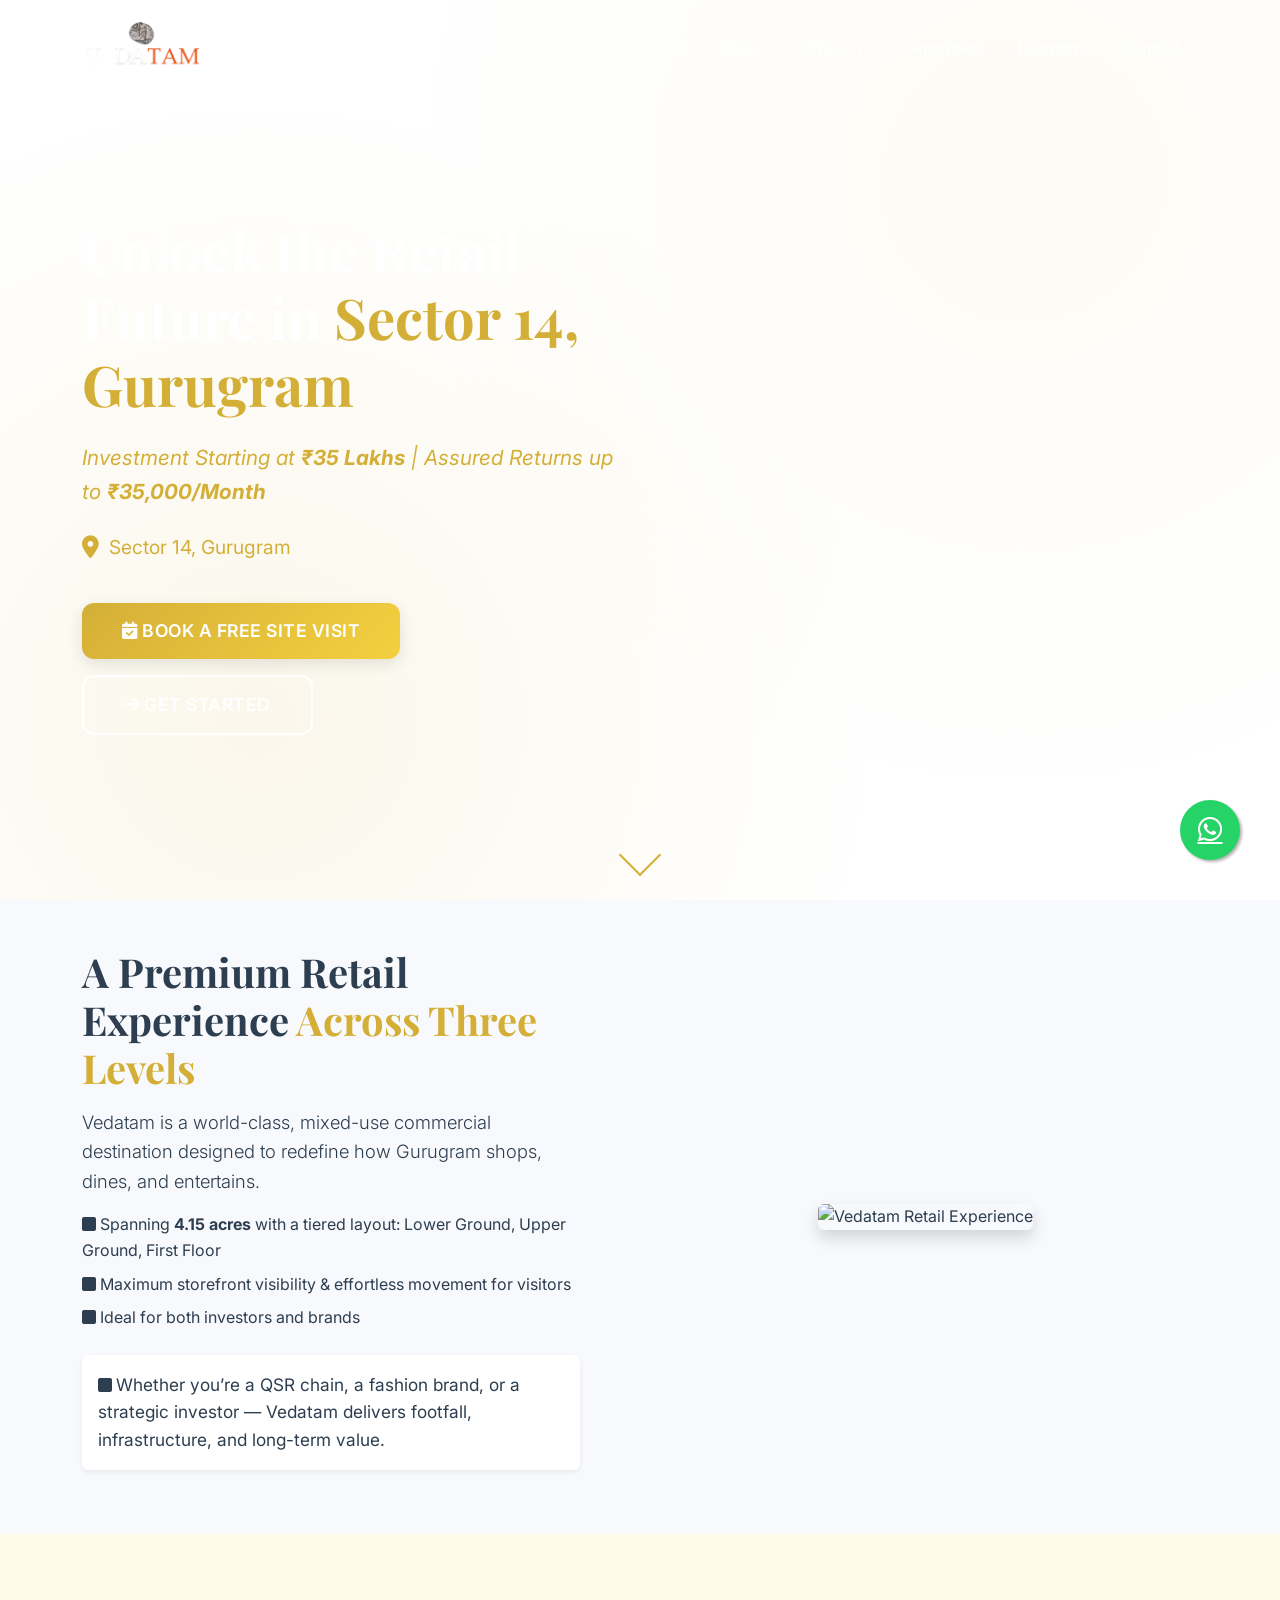
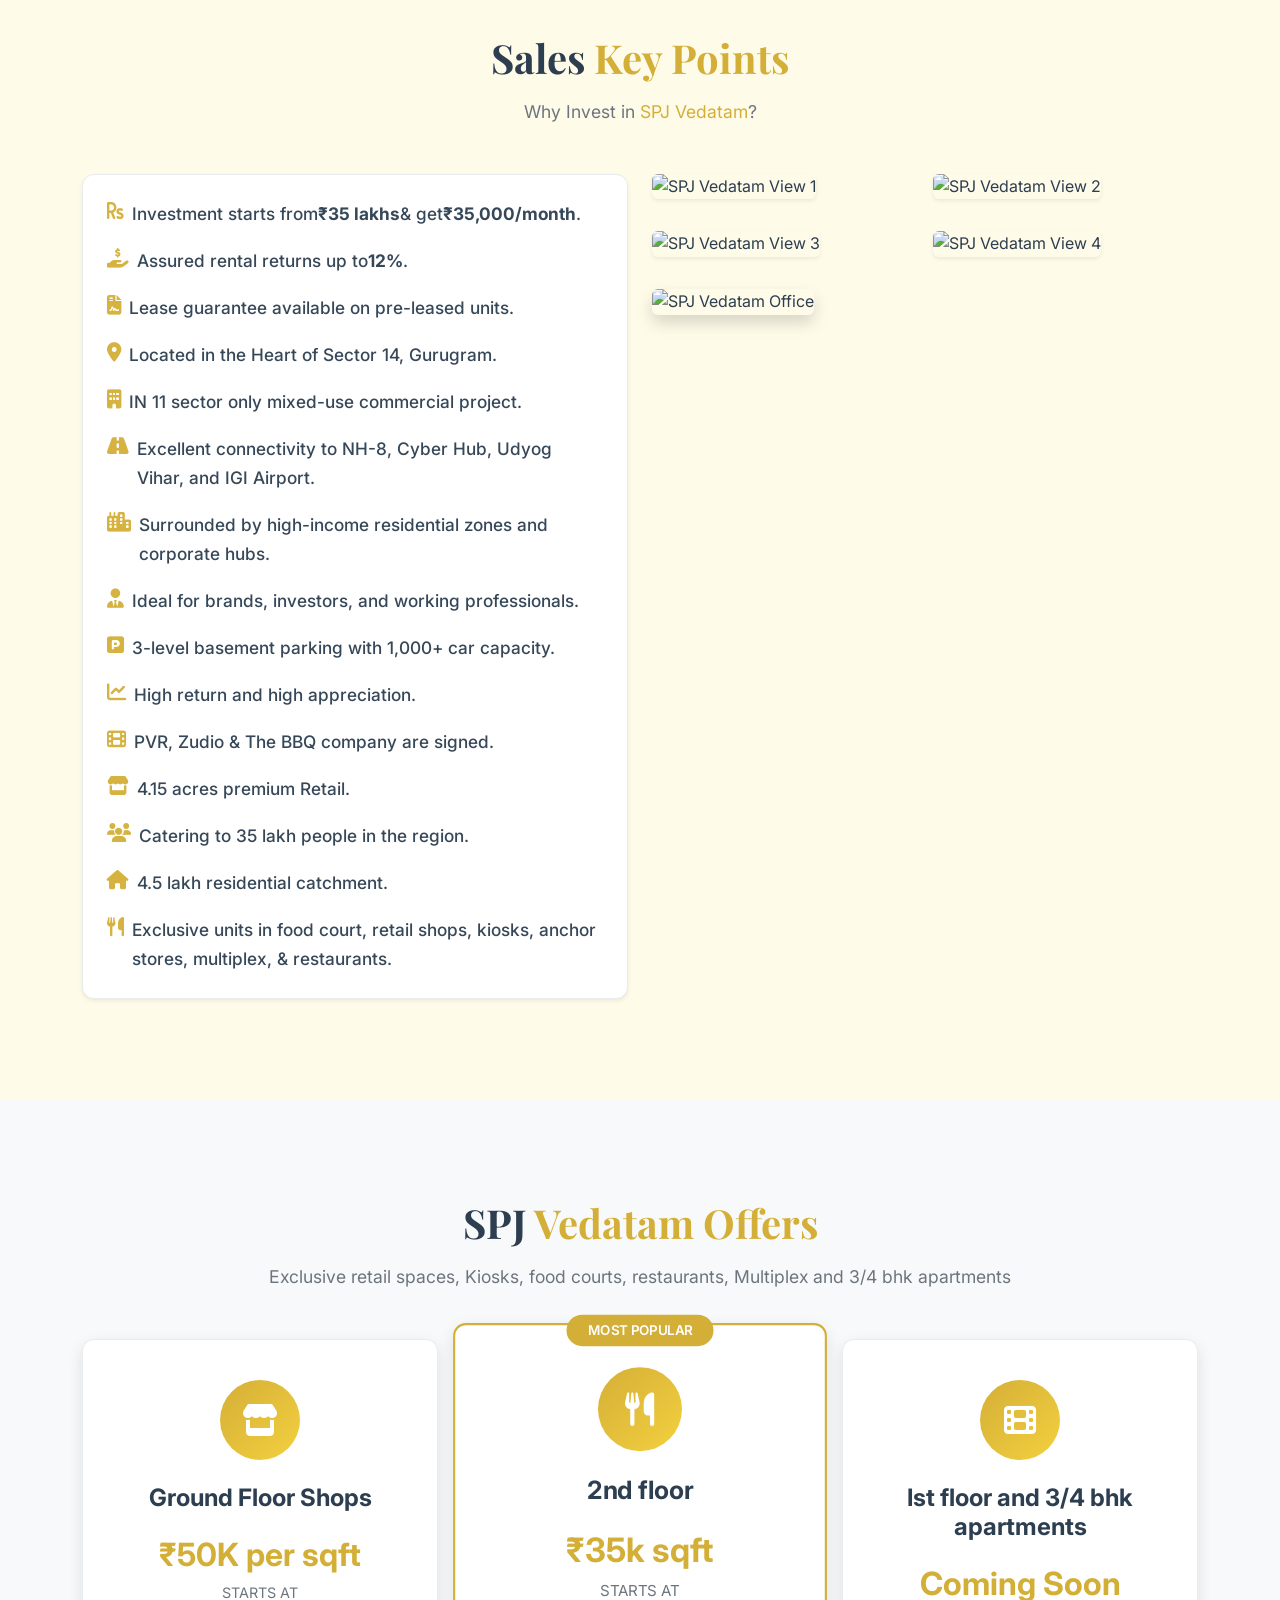
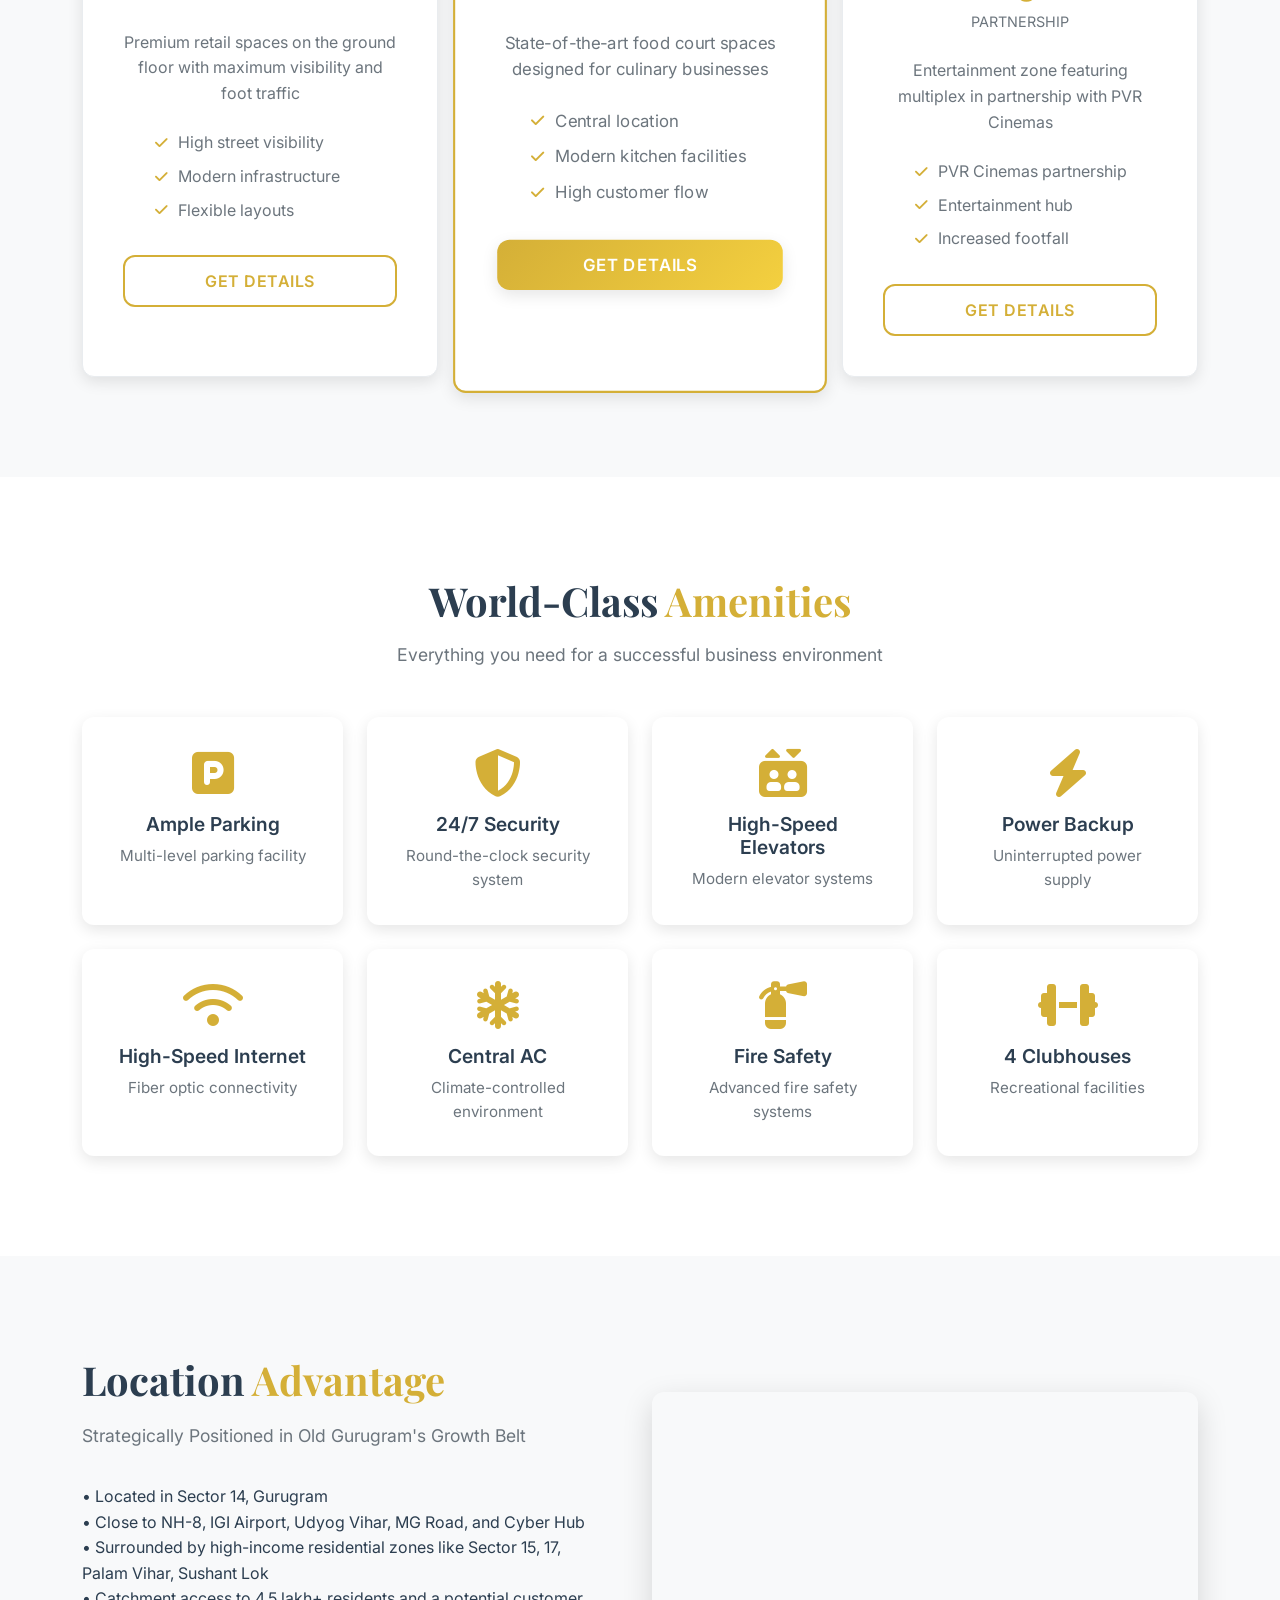
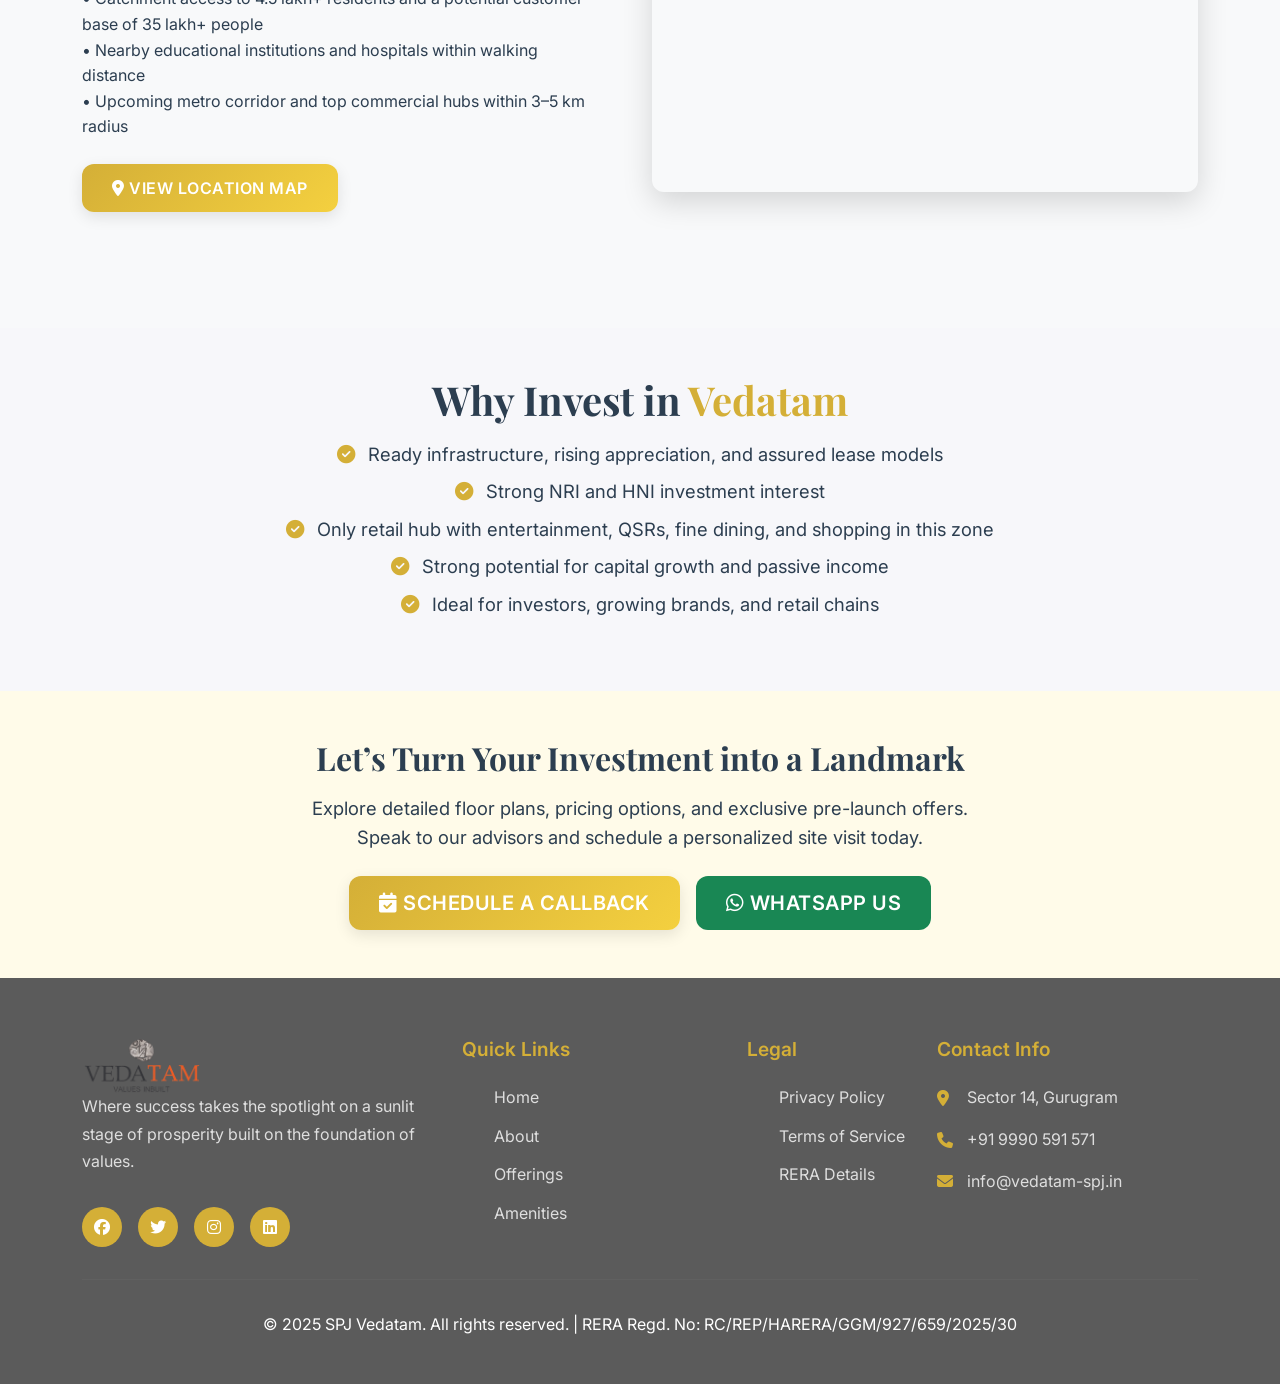
==== index.html @ c5f5a795 "added whatsapp icon" ====
<!DOCTYPE html>
<html lang="en">
<head>
    <meta charset="UTF-8">
    <meta name="viewport" content="width=device-width, initial-scale=1.0">
    <title>SPJ Vedatam - Premium Commercial Hub | Sector 14, Gurugram</title>
    <link href="https://cdnjs.cloudflare.com/ajax/libs/bootstrap/5.3.2/css/bootstrap.min.css" rel="stylesheet">
    <link href="https://cdnjs.cloudflare.com/ajax/libs/font-awesome/6.4.0/css/all.min.css" rel="stylesheet">
    <link href="https://fonts.googleapis.com/css2?family=Playfair+Display:wght@400;600;700&family=Inter:wght@300;400;500;600;700&display=swap" rel="stylesheet">
    <link rel="stylesheet" href="style.css">
</head>
<body>
    <!-- Navigation -->
   <nav class="navbar navbar-expand-lg navbar-dar fixed-top">
    <div class="container">
        <a class="navbar-brand" href="#">
            <img src="images/logo/logo white.png" alt="SPJ Vedatam Logo" class="img-fluid logo-white" style="max-height:55px;">
            <img src="images/logo/logo black.png" alt="SPJ Vedatam Logo" class="img-fluid logo-dark" style="max-height:55px; display: none;">
        </a>
            <button class="navbar-toggler" type="button" data-bs-toggle="collapse" data-bs-target="#navbarNav">
                <span class="navbar-toggler-icon"></span>
            </button>
            <div class="collapse navbar-collapse" id="navbarNav">
                <ul class="navbar-nav ms-auto">
                    <li class="nav-item"><a class="nav-link" href="#home">Home</a></li>
                    <li class="nav-item"><a class="nav-link" href="#about">About</a></li>
                    <li class="nav-item"><a class="nav-link" href="#offerings">Offerings</a></li>
                    <li class="nav-item"><a class="nav-link" href="#amenities">Amenities</a></li>
                    <li class="nav-item"><a class="nav-link" href="#location">Location</a></li>
                    <li class="nav-item"><a class="nav-link" href="#contact">Contact</a></li>
                </ul>
            </div>
        </div>
    </nav>

    <!-- Hero Section -->
    <section id="home" class="hero-section">
        <div class="hero-overlay" style="background: url('images/office-01.jpg') center center/cover no-repeat;"></div>
        <div class="container">
            <div class="row align-items-center min-vh-100">
                <div class="col-lg-6">
                    <div class="hero-content">
                        <br/>
                        <br/>
                        <h1 class="hero-title">
                            Unlock the Retail Future in <span class="text-primary">Sector 14, Gurugram</span>
                        </h1>
                        <p class="hero-subtitle">
                            Investment Starting at <b>₹35 Lakhs</b> | Assured Returns up to <b>₹35,000/Month</b>
                        </p>
                        <!-- <p class="hero-description">
                            Located in the thriving heart of Old Gurugram, <b>SPJ Vedatam</b> offers exclusive commercial spaces that blend accessibility, visibility, and return potential.<br>
                            <span class="d-block mt-2">High rental yields. Trusted developer. Premium retail.</span>
                        </p> -->
                        <div class="hero-location">
                            <i class="fas fa-map-marker-alt"></i>
                            <span>Sector 14, Gurugram</span>
                        </div>
                        <div class="hero-buttons">
                            <button class="btn btn-primary btn-cta me-2" data-bs-toggle="modal" data-bs-target="#enquiryModal">
                                <i class="fas fa-calendar-check"></i> Book a Free Site Visit
                            </button>
                            <button class="btn btn-outline-light btn-secondary-cta" data-bs-toggle="modal" data-bs-target="#enquiryModal">
                                <i class="fas fa-arrow-right"></i> Get started
                            </button>
                        </div>
                    </div>
                </div>
                <!-- <div class="col-lg-6">
                    <div class="hero-image">
                        <img src="images/Night Aerial.jpg" alt="Night Aerial View" class="img-fluid rounded shadow w-100" style="max-height:340px; object-fit:cover;">
                    </div>
                </div> -->
            </div>
        </div>
        <div class="scroll-indicator">
            <div class="scroll-arrow"></div>
        </div>
    </section>

    <!-- About Section -->
    <section id="about" class="about-section py-5" style="background: #f8f9fc;">
        <div class="container">
            <div class="row align-items-center">
                <div class="col-lg-6 mb-4 mb-lg-0">
                    <div class="about-content pe-lg-5">
                        <h2 class="section-title mb-3" style="font-family: 'Playfair Display', serif; font-weight:700;">
                            A Premium Retail Experience <span class="text-primary">Across Three Levels</span>
                        </h2>
                        <p class="lead mb-3" style="font-size:1.15rem;">
                            Vedatam is a world-class, mixed-use commercial destination designed to redefine how Gurugram shops, dines, and entertains.
                        </p>
                        <ul class="list-unstyled mb-4">
                            <li class="mb-2"><i class="fa-solid fa-square"></i> Spanning <b>4.15 acres</b> with a tiered layout: Lower Ground, Upper Ground, First Floor</li>
                            <li class="mb-2"><i class="fa-solid fa-square"></i> Maximum storefront visibility & effortless movement for visitors</li>
                            <li class="mb-2"><i class="fa-solid fa-square"></i> Ideal for both investors and brands</li>
                        </ul>
                        <div class="about-highlight p-3 rounded shadow-sm mb-3" style="background: #fff;">
                            <i class="fa-solid fa-square"></i>
                            <span style="font-size:1.08rem;">Whether you’re a QSR chain, a fashion brand, or a strategic investor — Vedatam delivers footfall, infrastructure, and long-term value.</span>
                        </div>
                    </div>
                </div>
                <div class="col-lg-6">
                    <div class="about-image text-center">
                        <img src="images/10.jpg" alt="Vedatam Retail Experience" class="img-fluid rounded shadow" style="max-height:340px; object-fit:cover;">
                        <!-- <div class="mt-3">
                            <span class="badge bg-primary px-3 py-2" style="font-size:1rem;">Premium Commercial Development</span>
                        </div> -->
                    </div>
                </div>
            </div>
        </div>
    </section>

    <!-- Sales Key Points Section -->
    <section id="sales-key-points" class="sales-key-points-section">
        <div class="container">
            <div class="text-center mb-5">
                <h2 class="section-title">Sales <span class="text-primary">Key Points</span></h2>
                <p class="section-subtitle">Why Invest in <span class="text-primary">SPJ Vedatam</span>?</p>
            </div>
            <div class="row g-4 align-items-stretch">
                <div class="col-lg-6">
                    <div class="sales-points-list card h-100 p-4 shadow-sm">
                        <ul class="list-unstyled mb-0">
                            <li><i class="fas fa-rupee-sign text-primary me-2"></i> Investment starts from <b>₹35 lakhs</b> & get <b>₹35,000/month</b>.</li>
                            <li><i class="fas fa-hand-holding-usd text-primary me-2"></i> Assured rental returns up to <b>12%</b>.</li>
                            <li><i class="fas fa-file-contract text-primary me-2"></i> Lease guarantee available on pre-leased units.</li>
                            <li><i class="fas fa-map-marker-alt text-primary me-2"></i> Located in the Heart of Sector 14, Gurugram.</li>
                            <li><i class="fas fa-building text-primary me-2"></i> IN 11 sector only mixed-use commercial project.</li>
                            <li><i class="fas fa-road text-primary me-2"></i> Excellent connectivity to NH-8, Cyber Hub, Udyog Vihar, and IGI Airport.</li>
                            <li><i class="fas fa-city text-primary me-2"></i> Surrounded by high-income residential zones and corporate hubs.</li>
                            <li><i class="fas fa-user-tie text-primary me-2"></i> Ideal for brands, investors, and working professionals.</li>
                            <li><i class="fas fa-parking text-primary me-2"></i> 3-level basement parking with 1,000+ car capacity.</li>
                            <li><i class="fas fa-chart-line text-primary me-2"></i> High return and high appreciation.</li>
                            <li><i class="fas fa-film text-primary me-2"></i> PVR, Zudio & The BBQ company are signed.</li>
                            <li><i class="fas fa-store text-primary me-2"></i> 4.15 acres premium Retail.</li>
                            <li><i class="fas fa-users text-primary me-2"></i> Catering to 35 lakh people in the region.</li>
                            <li><i class="fas fa-home text-primary me-2"></i> 4.5 lakh residential catchment.</li>
                            <li><i class="fas fa-utensils text-primary me-2"></i> Exclusive units in food court, retail shops, kiosks, anchor stores, multiplex, & restaurants.</li>
                        </ul>
                    </div>
                </div>
                <div class="col-lg-6">
                    <div class="row g-3 sales-images-gallery">
                        <div class="col-6">
                            <img src="images/3.jpg" class="img-fluid rounded shadow-sm mb-3" alt="SPJ Vedatam View 1">
                        </div>
                        <div class="col-6">
                            <img src="images/6.jpg" class="img-fluid rounded shadow-sm mb-3" alt="SPJ Vedatam View 2">
                        </div>
                        <div class="col-6">
                            <img src="images/8.jpg" class="img-fluid rounded shadow-sm mb-3" alt="SPJ Vedatam View 3">
                        </div>
                        <div class="col-6">
                            <img src="images/10.jpg" class="img-fluid rounded shadow-sm mb-3" alt="SPJ Vedatam View 4">
                        </div>
                        <div class="col-12">
                            <img src="images/office-01.jpg" class="img-fluid rounded shadow mb-3" alt="SPJ Vedatam Office" style="max-height:180px; object-fit:cover; width:100%;">
                        </div>
                    </div>
                </div>
            </div>
        </div>
    </section>

    <!-- Offerings Section -->
    <section id="offerings" class="offerings-section">
        <div class="container">
            <div class="text-center mb-5">
                <h2 class="section-title">SPJ <span class="text-primary"> Vedatam Offers</span></h2>
                <p class="section-subtitle">Exclusive retail spaces, Kiosks, food courts, restaurants, Multiplex and 3/4 bhk apartments</p>
            </div>
            <div class="row g-4">
                <div class="col-lg-4 col-md-6">
                    <div class="offering-card">
                        <div class="card-icon">
                            <i class="fas fa-store"></i>
                        </div>
                        <h3>Ground Floor Shops</h3>
                        <div class="price-tag">
                            <span class="price">₹50K per sqft</span>
                            <span class="price-label">Starts At</span>
                        </div>
                        <p>Premium retail spaces on the ground floor with maximum visibility and foot traffic</p>
                        <ul class="feature-list">
                            <li><i class="fas fa-check"></i> High street visibility</li>
                            <li><i class="fas fa-check"></i> Modern infrastructure</li>
                            <li><i class="fas fa-check"></i> Flexible layouts</li>
                        </ul>
                        <button class="btn btn-outline-primary w-100" data-bs-toggle="modal" data-bs-target="#enquiryModal">Get Details</button>
                    </div>
                </div>
                <div class="col-lg-4 col-md-6">
                    <div class="offering-card featured">
                        <div class="featured-badge">Most Popular</div>
                        <div class="card-icon">
                            <i class="fas fa-utensils"></i>
                        </div>
                        <h3>2nd floor</h3>
                        <div class="price-tag">
                            <span class="price">₹35k sqft</span>
                            <span class="price-label">Starts At</span>
                        </div>
                        <p>State-of-the-art food court spaces designed for culinary businesses</p>
                        <ul class="feature-list">
                            <li><i class="fas fa-check"></i> Central location</li>
                            <li><i class="fas fa-check"></i> Modern kitchen facilities</li>
                            <li><i class="fas fa-check"></i> High customer flow</li>
                        </ul>
                        <button class="btn btn-primary w-100" data-bs-toggle="modal" data-bs-target="#enquiryModal">Get Details</button>
                    </div>
                </div>
                <div class="col-lg-4 col-md-6">
                    <div class="offering-card">
                        <div class="card-icon">
                            <i class="fas fa-film"></i>
                        </div>
                        <h3>Ist floor and 3/4 bhk apartments</h3>
                        <div class="price-tag">
                            <span class="price">Coming Soon</span>
                            <span class="price-label">Partnership</span>
                        </div>
                        <p>Entertainment zone featuring multiplex in partnership with PVR Cinemas</p>
                        <ul class="feature-list">
                            <li><i class="fas fa-check"></i> PVR Cinemas partnership</li>
                            <li><i class="fas fa-check"></i> Entertainment hub</li>
                            <li><i class="fas fa-check"></i> Increased footfall</li>
                        </ul>
                        <button class="btn btn-outline-primary w-100" data-bs-toggle="modal" data-bs-target="#enquiryModal">Get Details</button>
                    </div>
                </div>
            </div>
        </div>
    </section>

    <!-- Amenities Section -->
    <section id="amenities" class="amenities-section">
        <div class="container">
            <div class="text-center mb-5">
                <h2 class="section-title">World-Class <span class="text-primary">Amenities</span></h2>
                <p class="section-subtitle">Everything you need for a successful business environment</p>
            </div>
            <div class="row g-4">
                <div class="col-lg-3 col-md-6">
                    <div class="amenity-item">
                        <i class="fas fa-parking"></i>
                        <h4>Ample Parking</h4>
                        <p>Multi-level parking facility</p>
                    </div>
                </div>
                <div class="col-lg-3 col-md-6">
                    <div class="amenity-item">
                        <i class="fas fa-shield-alt"></i>
                        <h4>24/7 Security</h4>
                        <p>Round-the-clock security system</p>
                    </div>
                </div>
                <div class="col-lg-3 col-md-6">
                    <div class="amenity-item">
                        <i class="fas fa-elevator"></i>
                        <h4>High-Speed Elevators</h4>
                        <p>Modern elevator systems</p>
                    </div>
                </div>
                <div class="col-lg-3 col-md-6">
                    <div class="amenity-item">
                        <i class="fas fa-bolt"></i>
                        <h4>Power Backup</h4>
                        <p>Uninterrupted power supply</p>
                    </div>
                </div>
                <div class="col-lg-3 col-md-6">
                    <div class="amenity-item">
                        <i class="fas fa-wifi"></i>
                        <h4>High-Speed Internet</h4>
                        <p>Fiber optic connectivity</p>
                    </div>
                </div>
                <div class="col-lg-3 col-md-6">
                    <div class="amenity-item">
                        <i class="fas fa-snowflake"></i>
                        <h4>Central AC</h4>
                        <p>Climate-controlled environment</p>
                    </div>
                </div>
                <div class="col-lg-3 col-md-6">
                    <div class="amenity-item">
                        <i class="fas fa-fire-extinguisher"></i>
                        <h4>Fire Safety</h4>
                        <p>Advanced fire safety systems</p>
                    </div>
                </div>
                <div class="col-lg-3 col-md-6">
                    <div class="amenity-item">
                        <i class="fas fa-dumbbell"></i>
                        <h4>4 Clubhouses</h4>
                        <p>Recreational facilities</p>
                    </div>
                </div>
            </div>
        </div>
    </section>

    <!-- Location Section -->
    <section id="location" class="location-section">
        <div class="container">
            <div class="row align-items-center">
                <div class="col-lg-6">
                    <div class="location-content">
                        <h2 class="section-title">Location <span class="text-primary">Advantage</span></h2>
                        <p class="section-description">
                            Strategically Positioned in Old Gurugram's Growth Belt
                        </p>
                        <ul class="list-unstyled mb-4">
                            <li>• Located in Sector 14, Gurugram</li>
                            <li>• Close to NH-8, IGI Airport, Udyog Vihar, MG Road, and Cyber Hub</li>
                            <li>• Surrounded by high-income residential zones like Sector 15, 17, Palam Vihar, Sushant Lok</li>
                            <li>• Catchment access to 4.5 lakh+ residents and a potential customer base of 35 lakh+ people</li>
                            <li>• Nearby educational institutions and hospitals within walking distance</li>
                            <li>• Upcoming metro corridor and top commercial hubs within 3–5 km radius</li>
                        </ul>
                        <button class="btn btn-primary mb-3" onclick="window.open('https://maps.google.com/?q=Sector+14+Gurugram', '_blank')">
                            <i class="fas fa-map-marker-alt"></i> View Location Map
                        </button>
                    </div>
                </div>
                <div class="col-lg-6">
                    <div class="map-container">
                        <iframe src="https://www.google.com/maps/embed?pb=!1m18!1m12!1m3!1d3507.318096342893!2d77.03670717500238!3d28.46996549144539!2m3!1f0!2f0!3f0!3m2!1i1024!2i768!4f13.1!3m3!1m2!1s0x390d19000d6d6e09%3A0x7d1d6a814dbc5879!2sVedatam%20by%20SPJ%20Group!5e0!3m2!1sen!2sin!4v1753367478374!5m2!1sen!2sin" width="100%" height="350" style="border:0;" allowfullscreen="" loading="lazy" referrerpolicy="no-referrer-when-downgrade"></iframe>
                    </div>
                </div>
            </div>
        </div>
    </section>

    <!-- Why Invest in Vedatam Section -->
    <section class="why-invest-section py-5" style="background: #f7f7fa;">
        <div class="container">
            <div class="row justify-content-center">
                <div class="col-lg-8 text-center">
                    <h2 class="mb-3 section-title" style="font-family: 'Playfair Display', serif; font-weight:700;">
                        Why Invest in <span class="text-primary">Vedatam</span>
                    </h2>
                    <ul class="list-unstyled why-invest-list mb-4" style="font-size:1.15rem;">
                        <li class="mb-2"><i class="fas fa-check-circle text-primary me-2"></i> Ready infrastructure, rising appreciation, and assured lease models</li>
                        <li class="mb-2"><i class="fas fa-check-circle text-primary me-2"></i> Strong NRI and HNI investment interest</li>
                        <li class="mb-2"><i class="fas fa-check-circle text-primary me-2"></i> Only retail hub with entertainment, QSRs, fine dining, and shopping in this zone</li>
                        <li class="mb-2"><i class="fas fa-check-circle text-primary me-2"></i> Strong potential for capital growth and passive income</li>
                        <li class="mb-2"><i class="fas fa-check-circle text-primary me-2"></i> Ideal for investors, growing brands, and retail chains</li>
                    </ul>
                </div>
            </div>
        </div>
    </section>

    <!-- Call to Action Section -->
    <section class="cta-invest-section py-5" style="background: #fffbe9;">
        <div class="container">
            <div class="row justify-content-center text-center">
                <div class="col-lg-8">
                    <h2 class="mb-3" style="font-family: 'Playfair Display', serif; font-weight:700;">
                        Let’s Turn Your Investment into a Landmark
                    </h2>
                    <p class="mb-3" style="font-size:1.15rem;">
                        Explore detailed floor plans, pricing options, and exclusive pre-launch offers.<br>
                        Speak to our advisors and schedule a personalized site visit today.
                    </p>
                    <div class="d-flex flex-wrap justify-content-center gap-3 mt-4">
                        <button class="btn btn-primary btn-lg" data-bs-toggle="modal" data-bs-target="#enquiryModal">
                            <i class="fas fa-calendar-check"></i> Schedule a Callback
                        </button>
                        <a href="https://wa.me/919911556462" target="_blank" class="btn btn-success btn-lg">
                            <i class="fab fa-whatsapp"></i> WhatsApp Us
                        </a>
                        <!-- <a href="https://drive.google.com/uc?export=download&id=1cZEOXOeY8lrz5ptwD2yYT7WOPHVgnOdX" class="btn btn-outline-primary btn-lg" download>
                            <i class="fas fa-file-download"></i> Download Floor Plan
                        </a> -->
                    </div>
                </div>
            </div>
        </div>
    </section>

    <!-- Footer -->
    <footer class="footer">
        <div class="container">
            <div class="row">
                <div class="col-lg-4">
                    <div class="footer-brand">
                       <a class="navbar-brand" href="#">
                <img src="images/logo/logo black.png" alt="SPJ Vedatam Logo" class="img-fluid" style="max-height:55px;">
            </a>
                        <p>Where success takes the spotlight on a sunlit stage of prosperity built on the foundation of values.</p>
                        <div class="social-links">
                            <a href="#"><i class="fab fa-facebook"></i></a>
                            <a href="#"><i class="fab fa-twitter"></i></a>
                            <a href="#"><i class="fab fa-instagram"></i></a>
                            <a href="#"><i class="fab fa-linkedin"></i></a>
                        </div>
                    </div>
                </div>
                <div class="col-lg-3 col-md-6">
                    <div class="footer-section">
                        <h4>Quick Links</h4>
                        <ul>
                            <li><a href="#home">Home</a></li>
                            <li><a href="#about">About</a></li>
                            <li><a href="#offerings">Offerings</a></li>
                            <li><a href="#amenities">Amenities</a></li>
                        </ul>
                    </div>
                </div>
                <div class="col-lg-2 col-md-6">
                    <div class="footer-section">
                        <h4>Legal</h4>
                        <ul>
                            <li><a href="#">Privacy Policy</a></li>
                            <li><a href="#">Terms of Service</a></li>
                            <li><a href="#">RERA Details</a></li>
                        </ul>
                    </div>
                </div>
                <div class="col-lg-3">
                    <div class="footer-section">
                        <h4>Contact Info</h4>
                        <div class="contact-info">
                            <p><i class="fas fa-map-marker-alt"></i> Sector 14, Gurugram</p>
                            <p><i class="fas fa-phone"></i> +91 9990 591 571</p>
                            <p><i class="fas fa-envelope"></i>info@vedatam-spj.in</p>
                        </div>
                    </div>
                </div>
            </div>
            <hr>
            <div class="row">
                <div class="col-12 text-center">
                    <p>&copy; 2025 SPJ Vedatam. All rights reserved. | RERA Regd. No: RC/REP/HARERA/GGM/927/659/2025/30</p>
                </div>
            </div>
        </div>
    </footer>

    <!-- Enquiry Modal -->
    <div class="modal fade" id="enquiryModal" tabindex="-1">
        <div class="modal-dialog modal-lg">
            <div class="modal-content">
                <div class="modal-header">
                    <h5 class="modal-title">Enquire Now</h5>
                    <button type="button" class="btn-close" data-bs-dismiss="modal"></button>
                </div>
                <div class="modal-body">
                    <form id="enquiryForm">
                        <div class="row">
                            <div class="col-md-6 mb-3">
                                <label class="form-label">Full Name *</label>
                                <input type="text" class="form-control" required>
                            </div>
                            <div class="col-md-6 mb-3">
                                <label class="form-label">Phone Number *</label>
                                <input type="tel" class="form-control" required>
                            </div>
                            <div class="col-md-6 mb-3">
                                <label class="form-label">Email Address *</label>
                                <input type="email" class="form-control" required>
                            </div>
                            <div class="col-md-6 mb-3">
                                <label class="form-label">Interested In</label>
                                <select class="form-select">
                                    <option>Ground Floor Shops</option>
                                    <option>Premium Food Court</option>
                                    <option>General Inquiry</option>
                                </select>
                            </div>
                            <div class="col-12 mb-3">
                                <label class="form-label">Message</label>
                                <textarea class="form-control" rows="4" placeholder="Tell us about your requirements..."></textarea>
                            </div>
                        </div>
                        <div class="text-center">
                            <button type="submit" class="btn btn-primary btn-lg">
                                <i class="fas fa-paper-plane"></i> Send Enquiry
                            </button>
                        </div>
                    </form>
                </div>
            </div>
        </div>
    </div>

    <!-- Scripts -->
    <script src="https://cdnjs.cloudflare.com/ajax/libs/bootstrap/5.3.2/js/bootstrap.bundle.min.js"></script>
    <script>
        // Smooth scrolling for anchor links
        document.querySelectorAll('a[href^="#"]').forEach(anchor => {
            anchor.addEventListener('click', function (e) {
                e.preventDefault();
                const target = document.querySelector(this.getAttribute('href'));
                if (target) {
                    target.scrollIntoView({
                        behavior: 'smooth',
                        block: 'start'
                    });
                }
            });
        });

        // Navbar scroll effect
        window.addEventListener('scroll', function() {
            const navbar = document.querySelector('.navbar');
            if (window.scrollY > 50) {
                navbar.classList.add('scrolled');
            } else {
                navbar.classList.remove('scrolled');
            }
        });

        // Form submission
        document.getElementById('enquiryForm').addEventListener('submit', function(e) {
            e.preventDefault();
            alert('Thank you for your enquiry! We will contact you soon.');
            bootstrap.Modal.getInstance(document.getElementById('enquiryModal')).hide();
        });

        // Animate on scroll
        const observerOptions = {
            threshold: 0.1,
            rootMargin: '0px 0px -50px 0px'
        };

        const observer = new IntersectionObserver(function(entries) {
            entries.forEach(entry => {
                if (entry.isIntersecting) {
                    entry.target.classList.add('animate-in');
                }
            });
        }, observerOptions);

        document.querySelectorAll('.offering-card, .amenity-item, .about-content').forEach(el => {
            observer.observe(el);
        });
    </script>
    <a href="https://wa.me/919911556462" class="whatsapp-float" target="_blank">
    <i class="fab fa-whatsapp"></i>
</a>
</body>
</html>
---- style.css ----
/* ===== ROOT VARIABLES ===== */
:root {
    --primary-color: #d4af37;
    --primary-dark: #b8941f;
    --secondary-color: #5b5b5b;
    --accent-color: #f8f9fa;
    --text-dark: #2c3e50;
    --text-light: #6c757d;
    --gradient-primary: linear-gradient(135deg, #d4af37 0%, #f4d03f 100%);
    --gradient-dark: linear-gradient(135deg, #1a1a1a 0%, #2c3e50 100%);
    --gradient-overlay: linear-gradient(rgba(26, 26, 26, 0.7), rgba(44, 62, 80, 0.8));
    --shadow-light: 0 5px 15px rgba(0, 0, 0, 0.1);
    --shadow-medium: 0 10px 30px rgba(0, 0, 0, 0.15);
    --shadow-heavy: 0 20px 60px rgba(0, 0, 0, 0.3);
    --transition: all 0.3s ease;
    --border-radius: 12px;
    --font-primary: 'Inter', sans-serif;
    --font-display: 'Playfair Display', serif;
}

/* ===== GLOBAL STYLES ===== */
* {
    margin: 0;
    padding: 0;
    box-sizing: border-box;
}

html {
    scroll-behavior: smooth;
}

body {
    font-family: var(--font-primary);
    line-height: 1.6;
    color: var(--text-dark);
    overflow-x: hidden;
}

/* ===== TYPOGRAPHY ===== */
.section-title {
    font-family: var(--font-display);
    font-size: 2.5rem;
    font-weight: 700;
    margin-bottom: 1rem;
    color: var(--text-dark);
}

.section-subtitle {
    font-size: 1.1rem;
    color: var(--text-light);
    margin-bottom: 2rem;
}

.section-description {
    font-size: 1.1rem;
    line-height: 1.8;
    color: var(--text-light);
    margin-bottom: 2rem;
}

.text-primary {
    color: var(--primary-color) !important;
}

/* ===== BUTTONS ===== */
.btn {
    border-radius: var(--border-radius);
    font-weight: 600;
    padding: 12px 30px;
    text-transform: uppercase;
    letter-spacing: 0.5px;
    transition: var(--transition);
    border: none;
    position: relative;
    overflow: hidden;
}

.btn-primary {
    background: var(--gradient-primary);
    color: white;
    box-shadow: var(--shadow-light);
}

.btn-primary:hover {
    transform: translateY(-2px);
    box-shadow: var(--shadow-medium);
    background: var(--primary-dark);
}

.btn-outline-primary {
    border: 2px solid var(--primary-color);
    color: var(--primary-color);
    background: transparent;
}

.btn-outline-primary:hover {
    background: var(--primary-color);
    color: white;
    transform: translateY(-2px);
}

.btn-outline-light {
    border: 2px solid white;
    color: white;
    background: transparent;
}

.btn-outline-light:hover {
    background: white;
    color: var(--text-dark);
    transform: translateY(-2px);
}

.btn-cta {
    padding: 15px 40px;
    font-size: 1.1rem;
    margin-right: 1rem;
}

.btn-secondary-cta {
    padding: 15px 40px;
    font-size: 1.1rem;
}

/* ===== NAVBAR ===== */
.navbar {
    background: transparent;
    padding: 1rem 0;
    transition: var(--transition);
    z-index: 1000;
}

.navbar.scrolled {
    background: rgba(91, 91, 91, 0.95);
    backdrop-filter: blur(10px);
    box-shadow: var(--shadow-light);
}

.navbar-brand {
    text-decoration: none;
}

.brand-text {
    display: flex;
    flex-direction: column;
    line-height: 1;
}

.brand-main {
    font-family: var(--font-display);
    font-size: 1.8rem;
    font-weight: 700;
    color: var(--primary-color);
}

.brand-sub {
    font-size: 0.9rem;
    color: white;
    letter-spacing: 2px;
    margin-top: -5px;
}

.nav-link {
    color: white !important;
    font-weight: 500;
    margin: 0 10px;
    transition: var(--transition);
    position: relative;
}

.nav-link:hover {
    color: var(--primary-color) !important;
}

.nav-link::after {
    content: '';
    position: absolute;
    bottom: -5px;
    left: 50%;
    width: 0;
    height: 2px;
    background: var(--primary-color);
    transition: var(--transition);
    transform: translateX(-50%);
}

.nav-link:hover::after {
    width: 100%;
}

.navbar:not(.scrolled) .logo-dark {
    display: none !important;
}

.navbar:not(.scrolled) .logo-white {
    display: block !important;
}

.navbar.scrolled .logo-white {
    display: none !important;
}

.navbar.scrolled .logo-dark {
    display: block !important;
}

/* ===== HERO SECTION ===== */
.hero-section {
    min-height: 100vh;
    background: var(--gradient-dark);
    background-image: 
        radial-gradient(circle at 20% 80%, rgba(212, 175, 55, 0.1) 0%, transparent 50%),
        radial-gradient(circle at 80% 20%, rgba(212, 175, 55, 0.05) 0%, transparent 50%);
    position: relative;
    display: flex;
    align-items: center;
    overflow: hidden;
}

.hero-overlay {
    position: absolute;
    top: 0;
    left: 0;
    right: 0;
    bottom: 0;
    background: var(--gradient-overlay);
    z-index: 1;
}

.hero-section .container {
    position: relative;
    z-index: 2;
}

.hero-content {
    color: white;
    animation: fadeInUp 1s ease-out;
}

.hero-title {
    font-family: var(--font-display);
    font-size: 3.5rem;
    font-weight: 700;
    line-height: 1.2;
    margin-bottom: 1.5rem;
}

.hero-subtitle {
    font-size: 1.3rem;
    font-style: italic;
    color: var(--primary-color);
    margin-bottom: 1.5rem;
}

.hero-description {
    font-size: 1.1rem;
    line-height: 1.8;
    margin-bottom: 2rem;
    opacity: 0.9;
}

.hero-location {
    display: flex;
    align-items: center;
    font-size: 1.2rem;
    color: var(--primary-color);
    margin-bottom: 2.5rem;
}

.hero-location i {
    margin-right: 10px;
    font-size: 1.4rem;
}

.hero-buttons {
    display: flex;
    flex-wrap: wrap;
    gap: 1rem;
}

.hero-image {
    position: relative;
    height: 500px;
    display: flex;
    align-items: center;
    justify-content: center;
}

.building-silhouette {
    width: 300px;
    height: 400px;
    background: linear-gradient(to top, var(--primary-color), rgba(212, 175, 55, 0.3));
    clip-path: polygon(20% 100%, 0% 20%, 30% 0%, 50% 15%, 70% 0%, 100% 20%, 80% 100%);
    animation: float 6s ease-in-out infinite;
    box-shadow: var(--shadow-heavy);
}

.scroll-indicator {
    position: absolute;
    bottom: 30px;
    left: 50%;
    transform: translateX(-50%);
    z-index: 2;
}

.scroll-arrow {
    width: 30px;
    height: 30px;
    border-right: 2px solid var(--primary-color);
    border-bottom: 2px solid var(--primary-color);
    transform: rotate(45deg);
    animation: bounce 2s infinite;
}

/* ===== ANIMATIONS ===== */
@keyframes fadeInUp {
    from {
        opacity: 0;
        transform: translateY(30px);
    }
    to {
        opacity: 1;
        transform: translateY(0);
    }
}

@keyframes float {
    0%, 100% { transform: translateY(0px); }
    50% { transform: translateY(-20px); }
}

@keyframes bounce {
    0%, 20%, 50%, 80%, 100% { transform: translateY(0) rotate(45deg); }
    40% { transform: translateY(-10px) rotate(45deg); }
    60% { transform: translateY(-5px) rotate(45deg); }
}

.animate-in {
    animation: fadeInUp 0.8s ease-out;
}

/* ===== SECTIONS ===== */
.about-section,
.offerings-section,
.amenities-section,
.location-section {
    padding: 100px 0;
}

.about-section {
    background: white;
}

.offerings-section {
    background: #f8f9fa;
}

.amenities-section {
    background: white;
}

.location-section {
    background: #f8f9fa;
}

/* ===== ABOUT SECTION ===== */
.about-content {
    padding-right: 2rem;
}

.about-features {
    margin-top: 3rem;
}

.feature-item {
    display: flex;
    align-items: flex-start;
    margin-bottom: 2rem;
    opacity: 0;
    transform: translateX(-30px);
    transition: var(--transition);
}

.feature-item.animate-in {
    opacity: 1;
    transform: translateX(0);
}

.feature-item i {
    font-size: 2rem;
    color: var(--primary-color);
    margin-right: 1.5rem;
    margin-top: 0.5rem;
}

.feature-item h4 {
    font-size: 1.3rem;
    font-weight: 600;
    margin-bottom: 0.5rem;
    color: var(--text-dark);
}

.feature-item p {
    color: var(--text-light);
    margin: 0;
}

.about-image {
    display: flex;
    align-items: center;
    justify-content: center;
    height: 400px;
}

.image-placeholder {
    width: 100%;
    height: 100%;
    background: var(--gradient-primary);
    border-radius: var(--border-radius);
    display: flex;
    flex-direction: column;
    align-items: center;
    justify-content: center;
    color: white;
    box-shadow: var(--shadow-medium);
}

.image-placeholder i {
    font-size: 4rem;
    margin-bottom: 1rem;
}

.image-placeholder p {
    font-size: 1.2rem;
    font-weight: 600;
}

/* ===== OFFERINGS SECTION ===== */
.offering-card {
    background: white;
    border-radius: var(--border-radius);
    padding: 2.5rem;
    text-align: center;
    box-shadow: var(--shadow-light);
    border: 1px solid #e9ecef;
    transition: var(--transition);
    position: relative;
    height: 100%;
    opacity: 0;
    transform: translateY(30px);
}

.offering-card.animate-in {
    opacity: 1;
    transform: translateY(0);
}

.offering-card:hover {
    transform: translateY(-10px);
    box-shadow: var(--shadow-medium);
}

.offering-card.featured {
    border: 2px solid var(--primary-color);
    transform: scale(1.05);
}

.offering-card.featured:hover {
    transform: scale(1.05) translateY(-10px);
}

.featured-badge {
    position: absolute;
    top: -10px;
    left: 50%;
    transform: translateX(-50%);
    background: var(--primary-color);
    color: white;
    padding: 5px 20px;
    border-radius: 20px;
    font-size: 0.8rem;
    font-weight: 600;
    text-transform: uppercase;
}

.card-icon {
    width: 80px;
    height: 80px;
    background: var(--gradient-primary);
    border-radius: 50%;
    display: flex;
    align-items: center;
    justify-content: center;
    margin: 0 auto 1.5rem;
}

.card-icon i {
    font-size: 2rem;
    color: white;
}

.offering-card h3 {
    font-size: 1.5rem;
    font-weight: 700;
    margin-bottom: 1rem;
    color: var(--text-dark);
}

.price-tag {
    margin-bottom: 1.5rem;
}

.price {
    font-size: 2rem;
    font-weight: 700;
    color: var(--primary-color);
    display: block;
}

.price-label {
    font-size: 0.9rem;
    color: var(--text-light);
    text-transform: uppercase;
}

.offering-card p {
    color: var(--text-light);
    margin-bottom: 1.5rem;
}

.feature-list {
    list-style: none;
    text-align: left;
    margin-bottom: 2rem;
}

.feature-list li {
    display: flex;
    align-items: center;
    margin-bottom: 0.5rem;
    color: var(--text-light);
}

.feature-list i {
    color: var(--primary-color);
    margin-right: 10px;
    font-size: 0.9rem;
}

/* ===== AMENITIES SECTION ===== */
.amenity-item {
    text-align: center;
    padding: 2rem;
    background: white;
    border-radius: var(--border-radius);
    box-shadow: var(--shadow-light);
    transition: var(--transition);
    height: 100%;
    opacity: 0;
    transform: translateY(30px);
}

.amenity-item.animate-in {
    opacity: 1;
    transform: translateY(0);
}

.amenity-item:hover {
    transform: translateY(-5px);
    box-shadow: var(--shadow-medium);
}

.amenity-item i {
    font-size: 3rem;
    color: var(--primary-color);
    margin-bottom: 1rem;
}

.amenity-item h4 {
    font-size: 1.2rem;
    font-weight: 600;
    margin-bottom: 0.5rem;
    color: var(--text-dark);
}

.amenity-item p {
    color: var(--text-light);
    margin: 0;
    font-size: 0.95rem;
}

/* ===== LOCATION SECTION ===== */
.location-content {
    padding-right: 2rem;
}

.location-features {
    margin-top: 3rem;
}

.location-item {
    display: flex;
    align-items: flex-start;
    margin-bottom: 2rem;
}

.location-item i {
    font-size: 2rem;
    color: var(--primary-color);
    margin-right: 1.5rem;
    margin-top: 0.5rem;
}

.location-item h4 {
    font-size: 1.3rem;
    font-weight: 600;
    margin-bottom: 0.5rem;
    color: var(--text-dark);
}

.location-item p {
    color: var(--text-light);
    margin: 0;
}

.map-container {
    height: 400px;
    border-radius: var(--border-radius);
    overflow: hidden;
    box-shadow: var(--shadow-medium);
}

.map-placeholder {
    width: 100%;
    height: 100%;
    background: var(--gradient-dark);
    display: flex;
    flex-direction: column;
    align-items: center;
    justify-content: center;
    color: white;
    text-align: center;
    padding: 2rem;
}

.map-placeholder i {
    font-size: 4rem;
    color: var(--primary-color);
    margin-bottom: 1rem;
}

.map-placeholder h4 {
    font-size: 1.5rem;
    margin-bottom: 1rem;
}

.map-placeholder p {
    margin-bottom: 2rem;
    opacity: 0.8;
}

/* ===== CTA SECTION ===== */
.cta-section {
    background: var(--gradient-dark);
    padding: 100px 0;
    color: white;
    text-align: center;
}

.cta-section h2 {
    font-family: var(--font-display);
    font-size: 2.5rem;
    font-weight: 700;
    margin-bottom: 1rem;
}

.cta-section p {
    font-size: 1.2rem;
    margin-bottom: 3rem;
    opacity: 0.9;
}

.cta-buttons {
    display: flex;
    justify-content: center;
    flex-wrap: wrap;
    gap: 1rem;
}

/* ===== FOOTER ===== */
.footer {
    background: var(--secondary-color);
    color: white;
    padding: 60px 0 30px;
}

.footer-brand .brand-text {
    margin-bottom: 1rem;
}

.footer-brand p {
    opacity: 0.8;
    margin-bottom: 2rem;
    line-height: 1.7;
}

.social-links {
    display: flex;
    gap: 1rem;
}

.social-links a {
    width: 40px;
    height: 40px;
    background: var(--primary-color);
    color: white;
    display: flex;
    align-items: center;
    justify-content: center;
    border-radius: 50%;
    transition: var(--transition);
    text-decoration: none;
}

.social-links a:hover {
    background: var(--primary-dark);
    transform: translateY(-3px);
}

.footer-section h4 {
    font-size: 1.2rem;
    font-weight: 600;
    margin-bottom: 1.5rem;
    color: var(--primary-color);
}

.footer-section ul {
    list-style: none;
}

.footer-section li {
    margin-bottom: 0.8rem;
}

.footer-section a {
    color: rgba(255, 255, 255, 0.8);
    text-decoration: none;
    transition: var(--transition);
}

.footer-section a:hover {
    color: var(--primary-color);
}

.contact-info p {
    display: flex;
    align-items: center;
    margin-bottom: 1rem;
    color: rgba(255, 255, 255, 0.8);
}

.contact-info i {
    color: var(--primary-color);
    margin-right: 10px;
    width: 20px;
}

.footer hr {
    border-color: rgba(255, 255, 255, 0.1);
    margin: 2rem 0;
}

/* ===== MODAL ===== */
.modal-content {
    border-radius: var(--border-radius);
    border: none;
    box-shadow: var(--shadow-heavy);
}

.modal-header {
    border-bottom: 1px solid #e9ecef;
    padding: 2rem 2rem 1rem;
}

.modal-title {
    font-family: var(--font-display);
    font-size: 1.8rem;
    font-weight: 700;
    color: var(--text-dark);
}

.modal-body {
    padding: 2rem;
}

.form-label {
    font-weight: 600;
    color: var(--text-dark);
    margin-bottom: 0.5rem;
}

.form-control,
.form-select {
    border-radius: var(--border-radius);
    border: 2px solid #e9ecef;
    padding: 12px 15px;
    transition: var(--transition);
}

.form-control:focus,
.form-select:focus {
    border-color: var(--primary-color);
    box-shadow: 0 0 0 0.2rem rgba(212, 175, 55, 0.25);
}
/* ===== WHATSAPP FLOATING BUTTON ===== */
.whatsapp-float {
    position: fixed;
    width: 60px;
    height: 60px;
    bottom: 40px;
    right: 40px;
    background-color: #25d366;
    color: #FFF;
    border-radius: 50px;
    text-align: center;
    font-size: 28px;
    box-shadow: 2px 2px 3px rgba(0, 0, 0, 0.3);
    z-index: 1000;
    display: flex;
    align-items: center;
    justify-content: center;
    transition: all 0.3s ease;
}

.whatsapp-float:hover {
    transform: scale(1.1);
    box-shadow: 3px 3px 5px rgba(0, 0, 0, 0.4);
    color: #FFF;
}

@media (max-width: 768px) {
    .whatsapp-float {
        width: 50px;
        height: 50px;
        bottom: 20px;
        right: 20px;
        font-size: 24px;
    }
}

/* ===== SALES KEY POINTS SECTION ===== */
.sales-key-points-section {
    background: #fffbe9;
    padding: 100px 0;
}
.sales-points-list {
    background: white;
    border-radius: var(--border-radius);
    box-shadow: var(--shadow-light);
    border: 1px solid #e9ecef;
    font-size: 1.08rem;
    color: var(--text-dark);
    min-height: 100%;
    transition: var(--transition);
}
.sales-points-list ul li {
    margin-bottom: 1.1rem;
    display: flex;
    align-items: flex-start;
    line-height: 1.7;
    font-weight: 500;
    opacity: 0.95;
}
.sales-points-list ul li:last-child {
    margin-bottom: 0;
}
.sales-points-list i {
    font-size: 1.2rem;
    margin-right: 12px;
    margin-top: 3px;
}
.sales-images-gallery img {
    border-radius: var(--border-radius);
    box-shadow: var(--shadow-light);
    transition: transform 0.3s, box-shadow 0.3s;
}
.sales-images-gallery img:hover {
    transform: scale(1.04) translateY(-4px);
    box-shadow: var(--shadow-medium);
}
@media (max-width: 992px) {
    .sales-key-points-section {
        padding: 60px 0;
    }
}
@media (max-width: 768px) {
    .sales-key-points-section {
        padding: 40px 0;
    }
    .sales-points-list {
        margin-bottom: 2rem;
    }
}

/* ===== RESPONSIVE DESIGN ===== */
@media (max-width: 768px) {
    .hero-title {
        font-size: 2.5rem;
    }
    
    .hero-subtitle {
        font-size: 1.1rem;
    }
    
    .section-title {
        font-size: 2rem;
    }
    
    .about-content,
    .location-content {
        padding-right: 0;
        margin-bottom: 3rem;
    }
    
    .hero-buttons {
        flex-direction: column;
        align-items: stretch;
    }
    
    .btn-cta,
    .btn-secondary-cta {
        margin-right: 0;
        margin-bottom: 1rem;
    }
    
    .offering-card.featured {
        transform: none;
    }
    
    .cta-buttons {
        flex-direction: column;
        align-items: center;
    }
}

@media (max-width: 576px) {
    .hero-section {
        padding: 80px 0 40px;
    }
    
    .about-section,
    .offerings-section,
    .amenities-section,
    .location-section {
        padding: 60px 0;
    }
    
    .cta-section {
        padding: 60px 0;
    }
    
    .offering-card,
    .amenity-item {
        padding: 1.5rem;
    }
    
    .modal-body {
        padding: 1.5rem;
    }
}
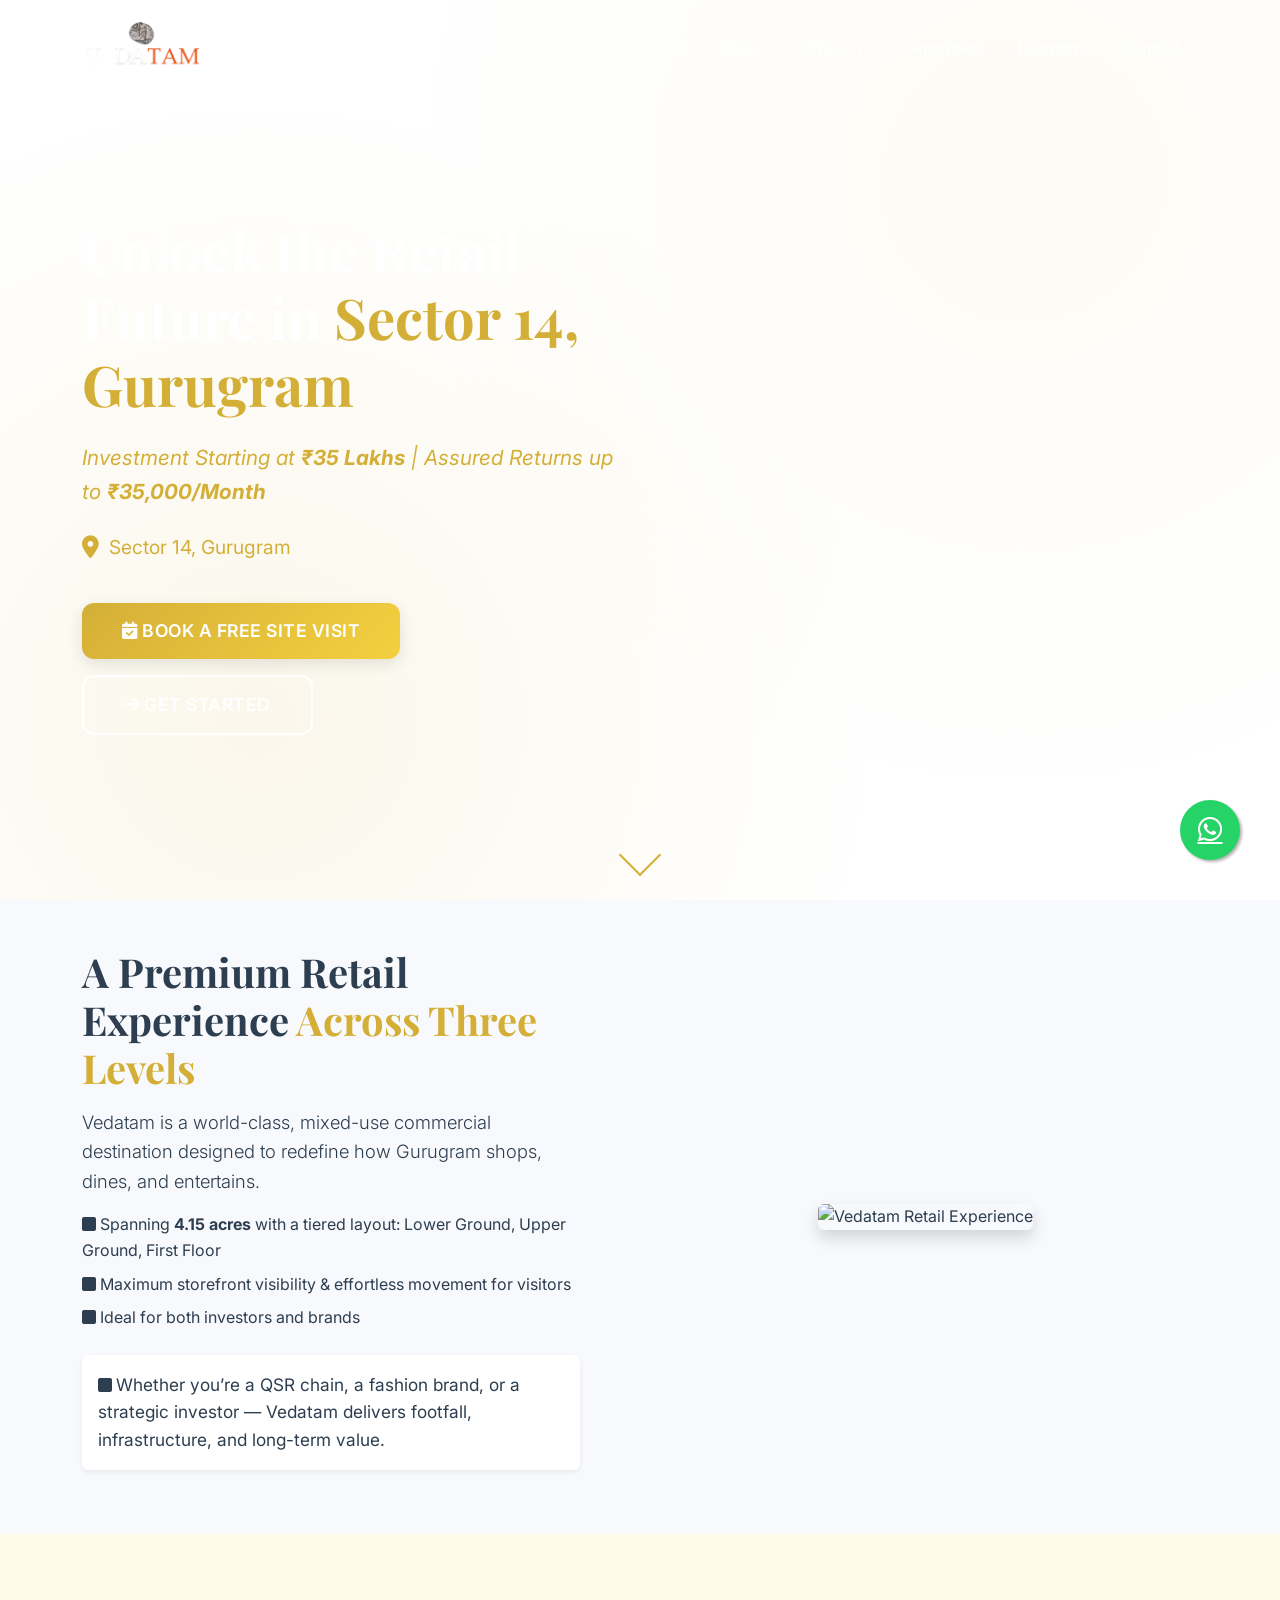
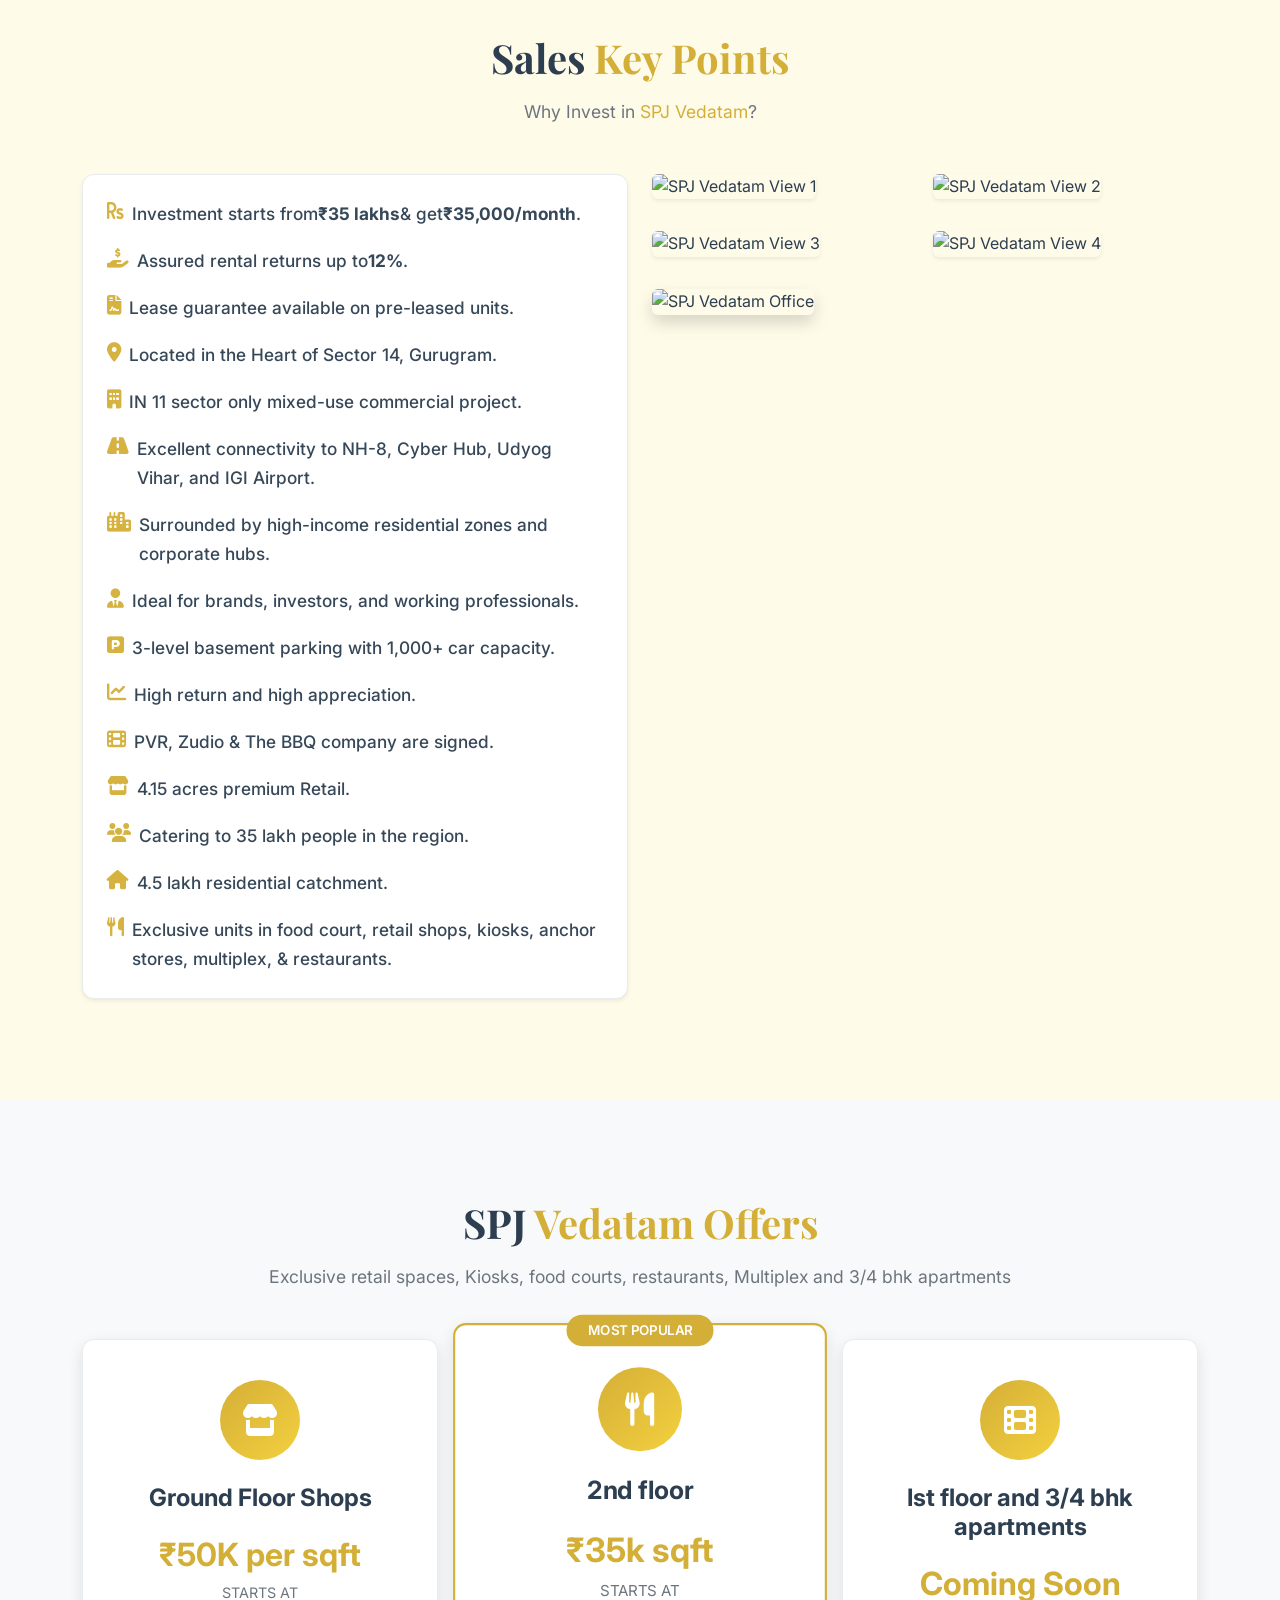
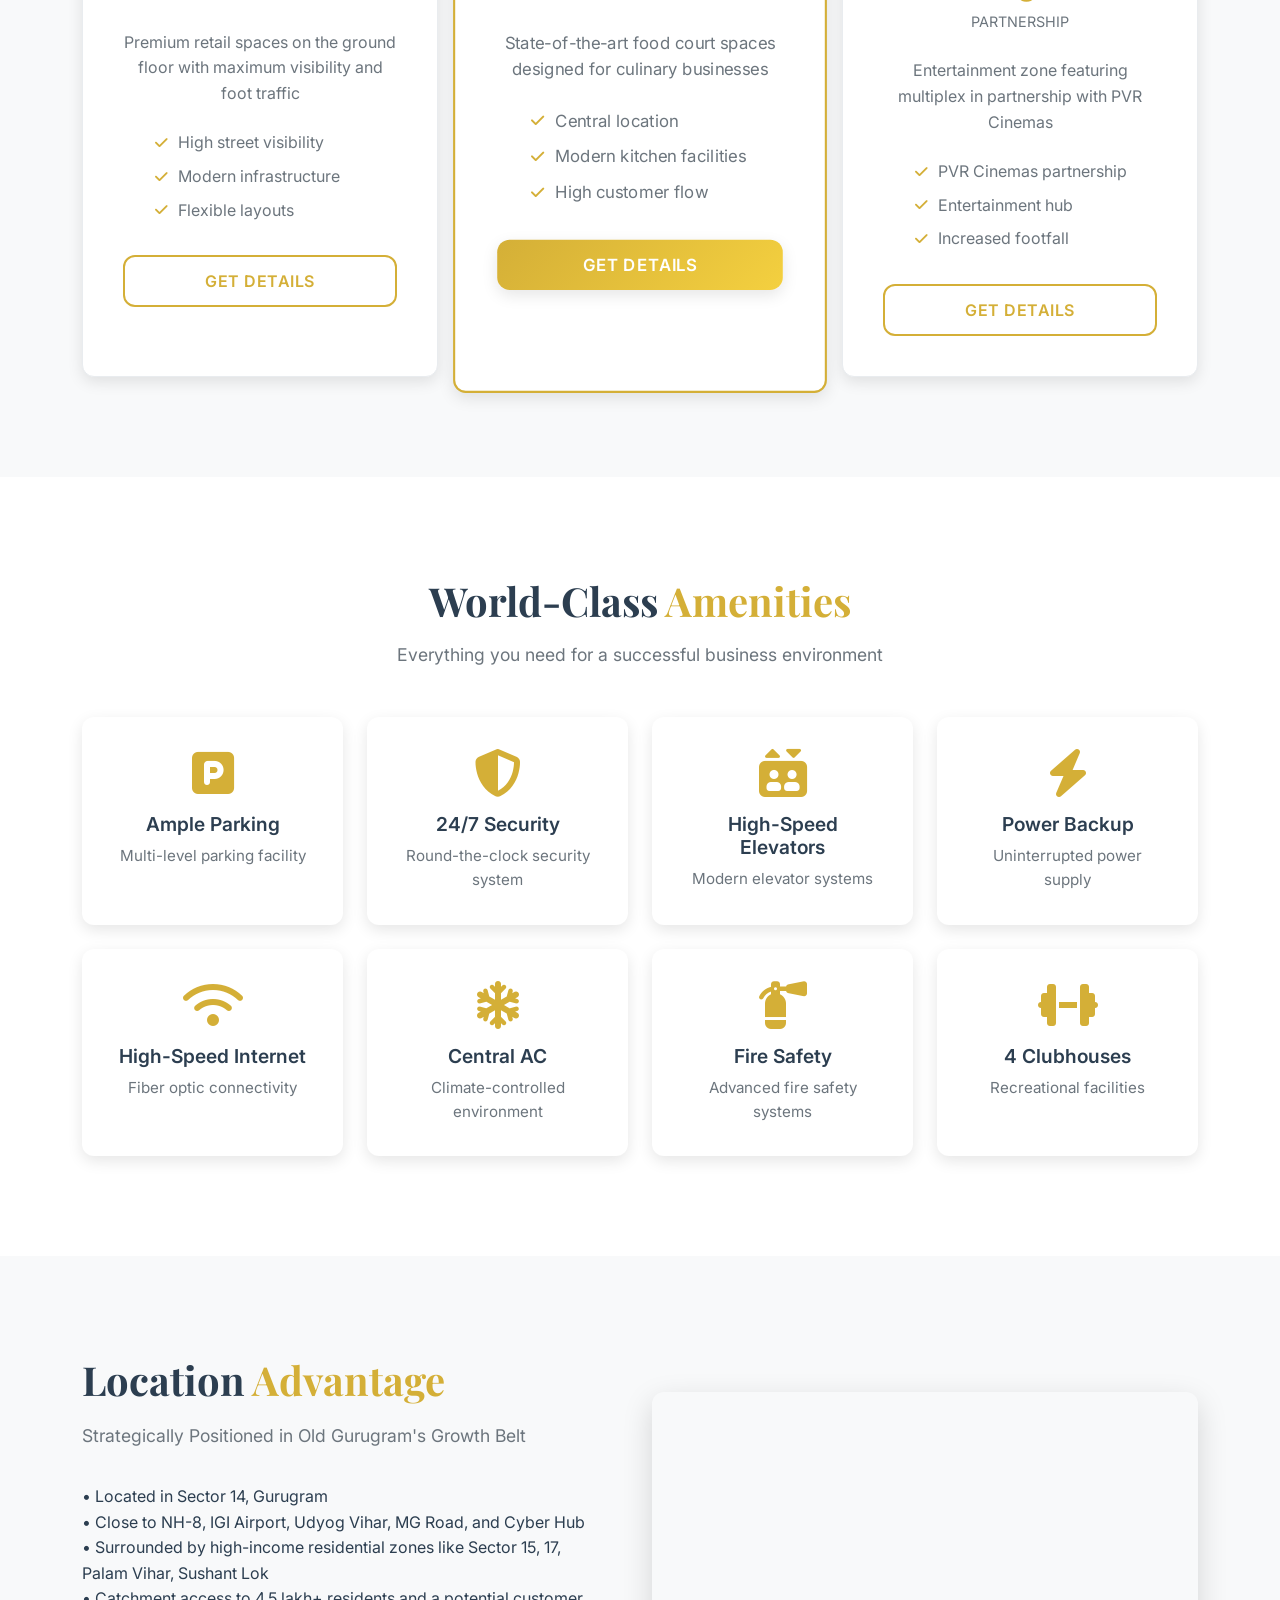
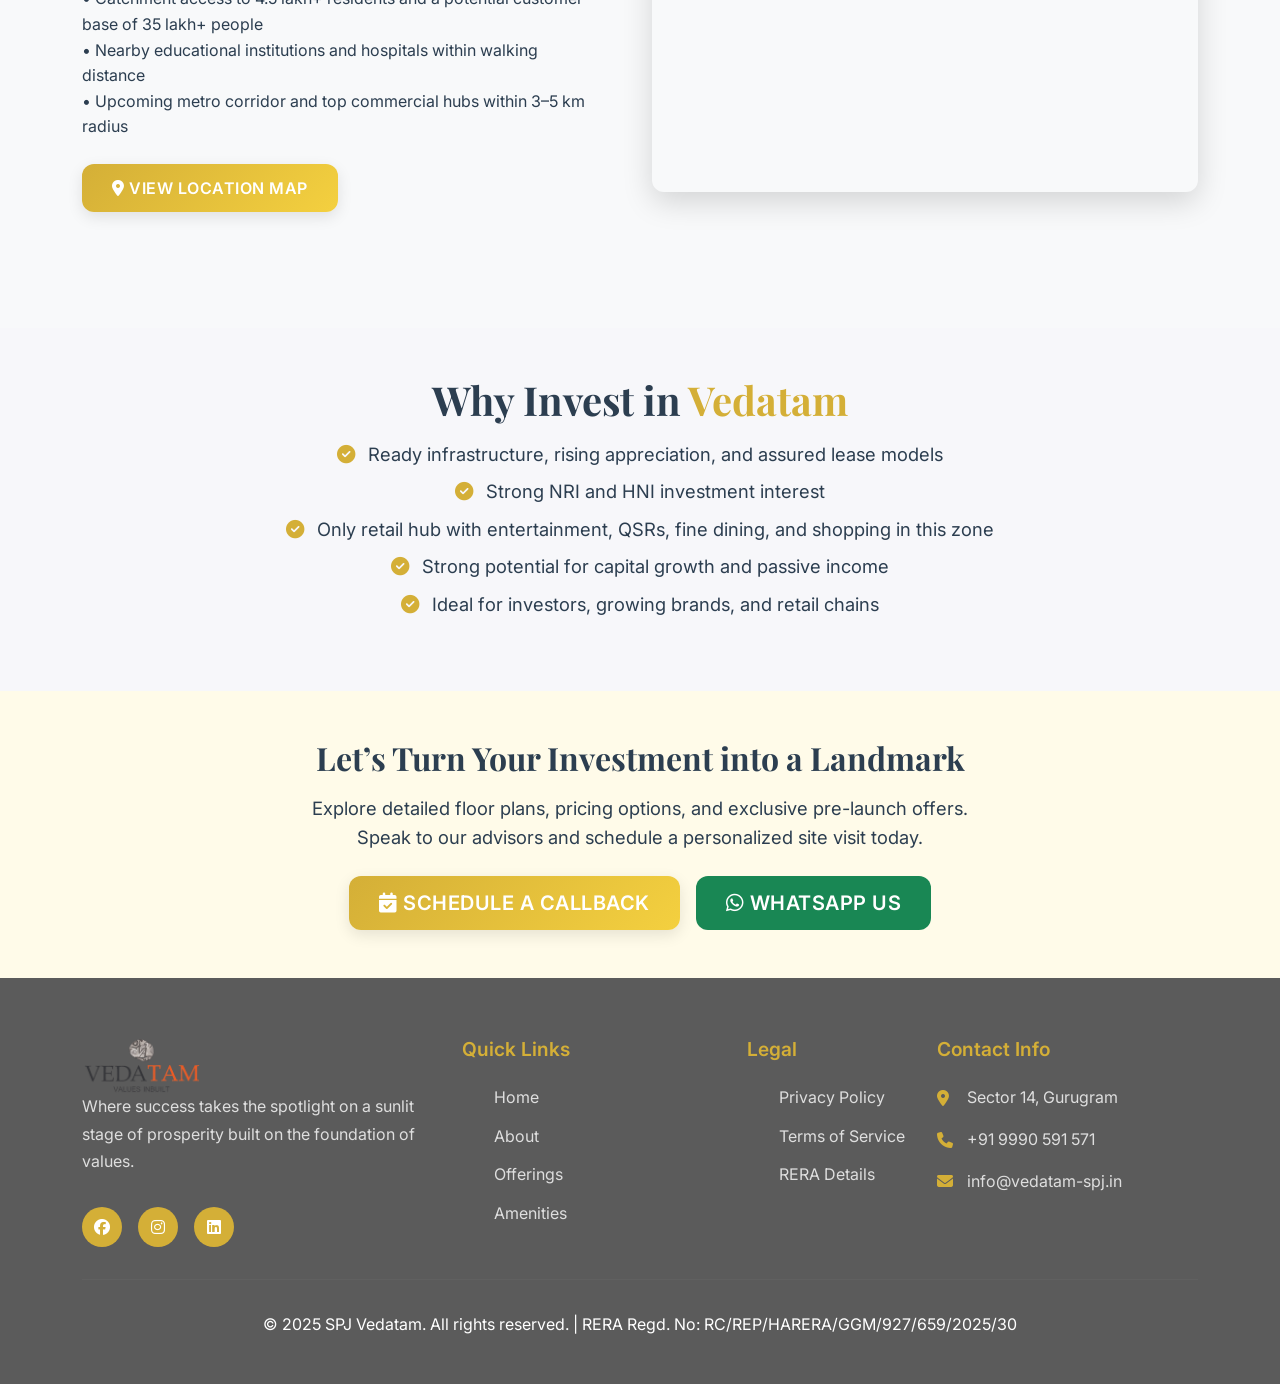
==== commit 98f71ffa: "Added social media links" ====
--- a/index.html
+++ b/index.html
@@ -8,6 +8,7 @@
     <link href="https://cdnjs.cloudflare.com/ajax/libs/font-awesome/6.4.0/css/all.min.css" rel="stylesheet">
     <link href="https://fonts.googleapis.com/css2?family=Playfair+Display:wght@400;600;700&family=Inter:wght@300;400;500;600;700&display=swap" rel="stylesheet">
     <link rel="stylesheet" href="style.css">
+    <link rel="icon" type="image/png" sizes="16x16" href="images/logo/favicon_io/favicon-16x16.png">
 </head>
 <body>
     <!-- Navigation -->
@@ -394,11 +395,10 @@
             </a>
                         <p>Where success takes the spotlight on a sunlit stage of prosperity built on the foundation of values.</p>
                         <div class="social-links">
-                            <a href="#"><i class="fab fa-facebook"></i></a>
-                            <a href="#"><i class="fab fa-twitter"></i></a>
-                            <a href="#"><i class="fab fa-instagram"></i></a>
-                            <a href="#"><i class="fab fa-linkedin"></i></a>
-                        </div>
+    <a href="https://www.facebook.com/spjgroup.in" target="_blank"><i class="fab fa-facebook"></i></a>
+    <a href="https://www.instagram.com/spjgroup.in" target="_blank"><i class="fab fa-instagram"></i></a>
+    <a href="https://www.linkedin.com/company/spjgroup/" target="_blank"><i class="fab fa-linkedin"></i></a>
+</div>
                     </div>
                 </div>
                 <div class="col-lg-3 col-md-6">
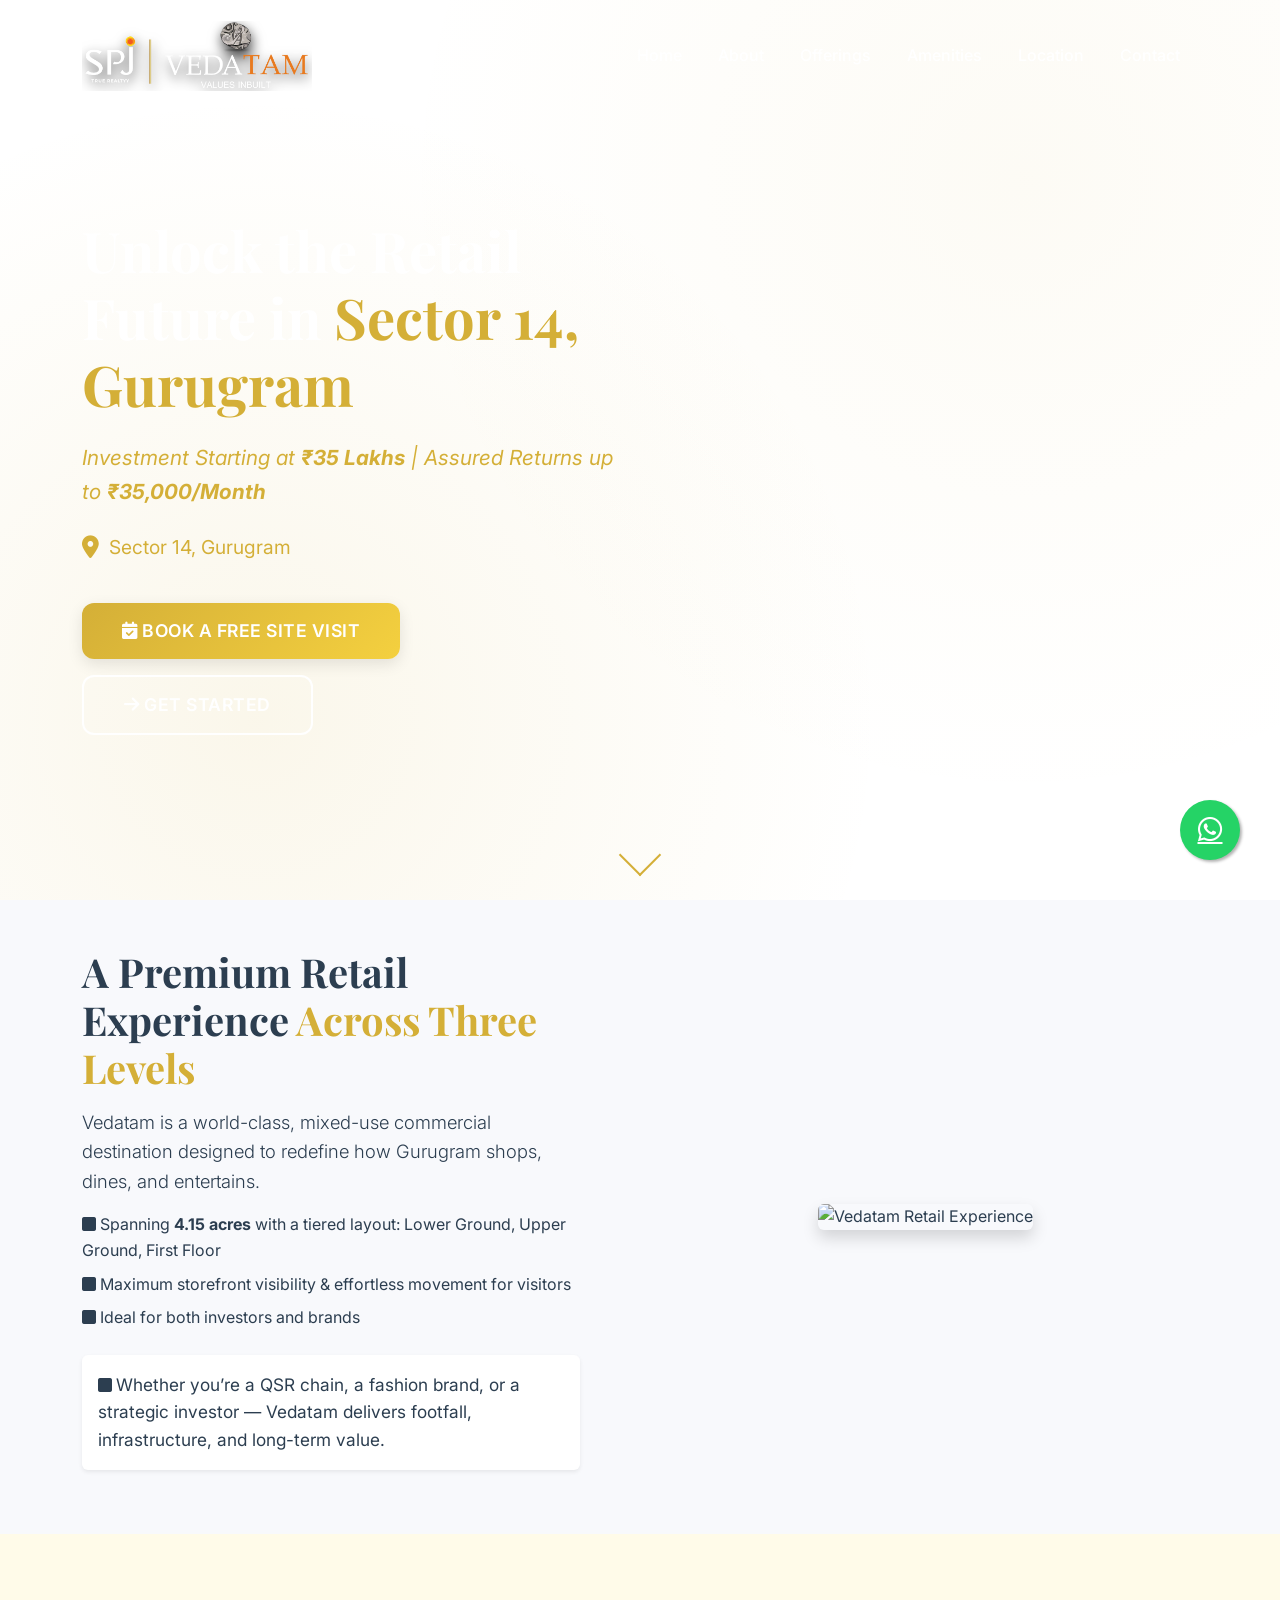
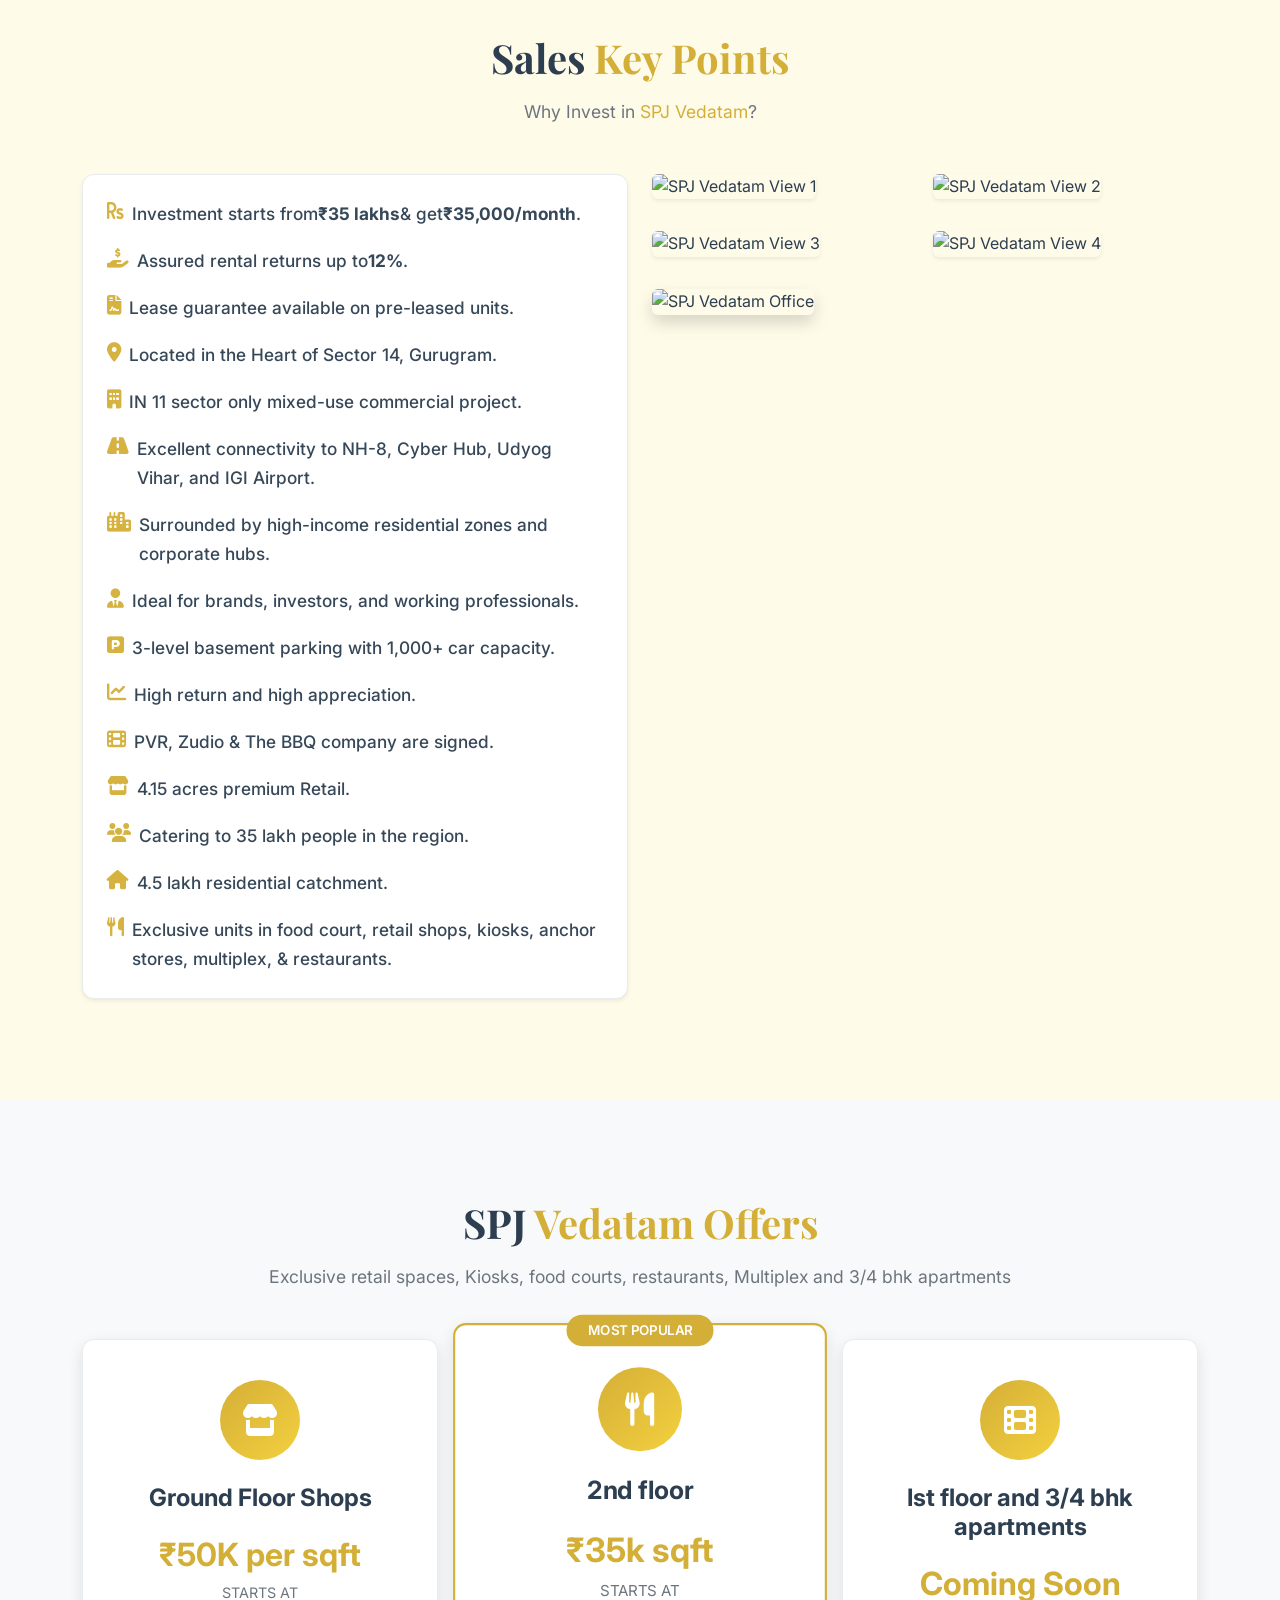
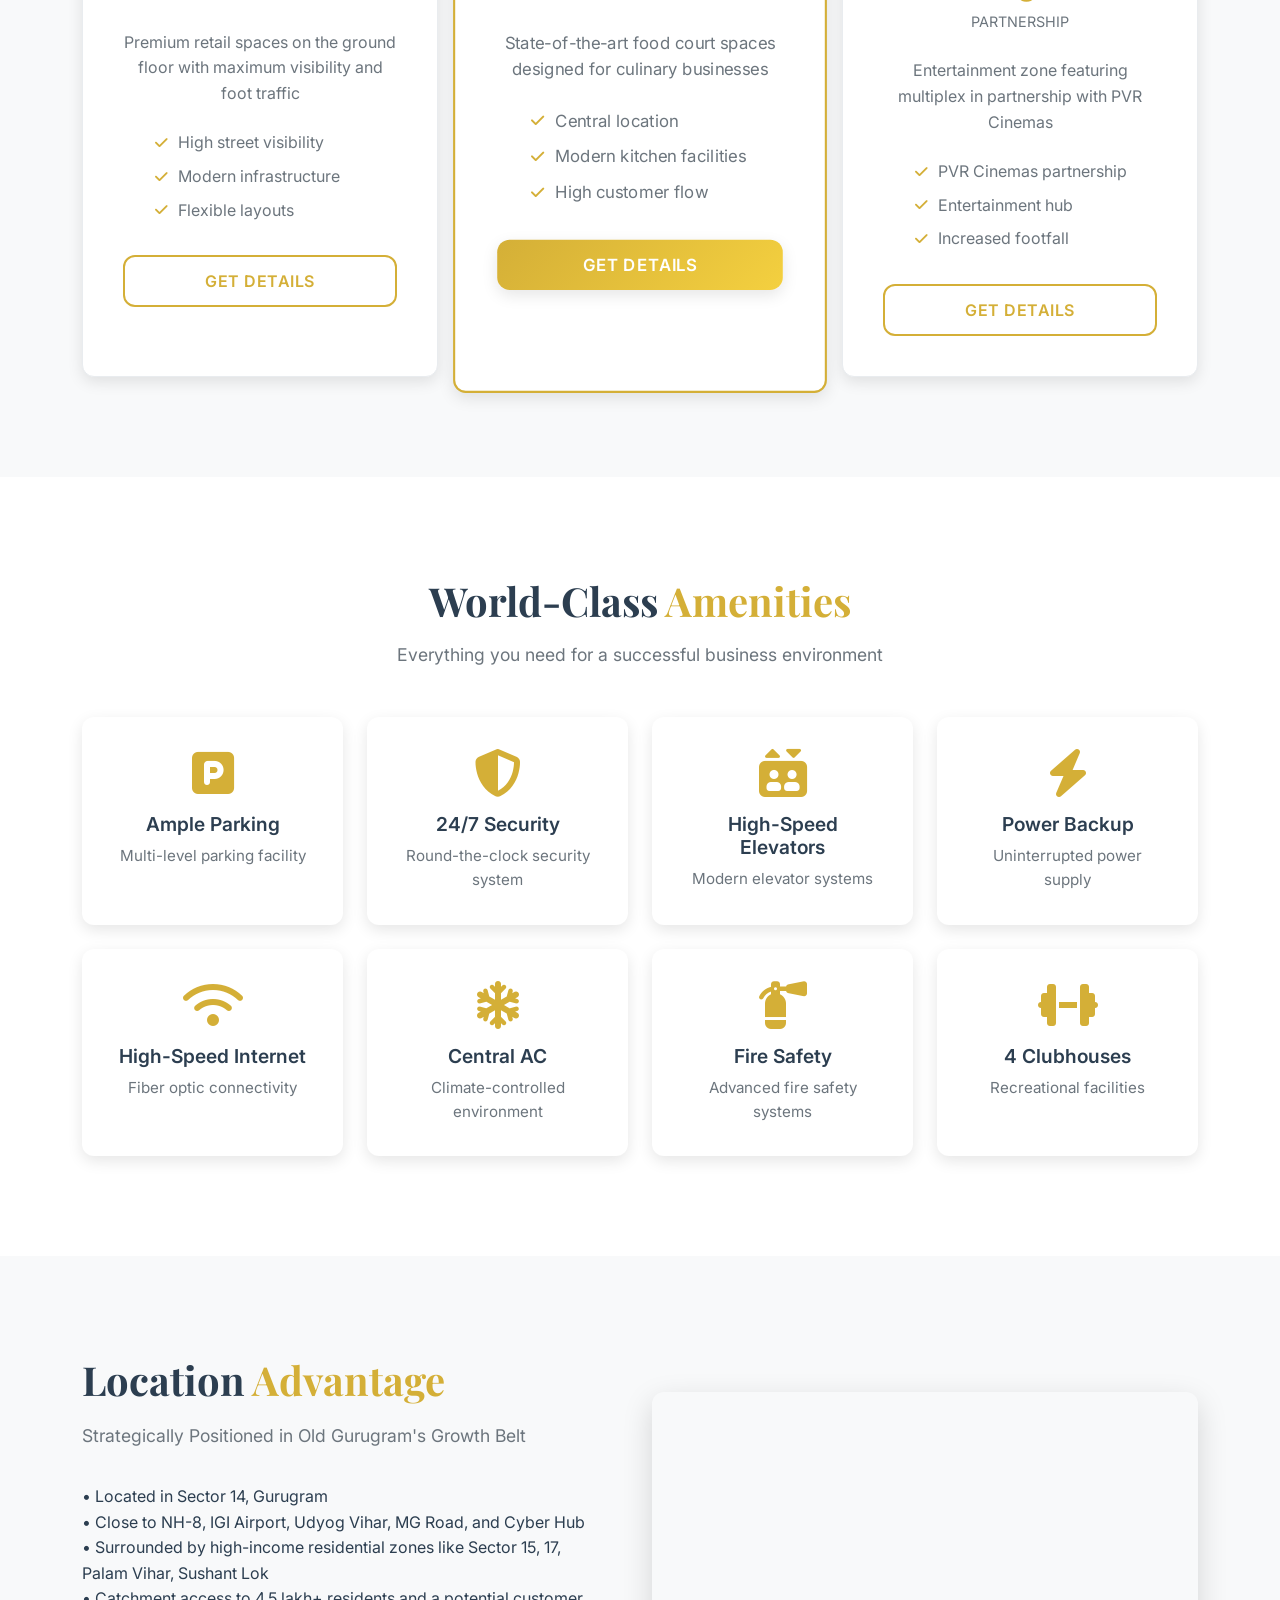
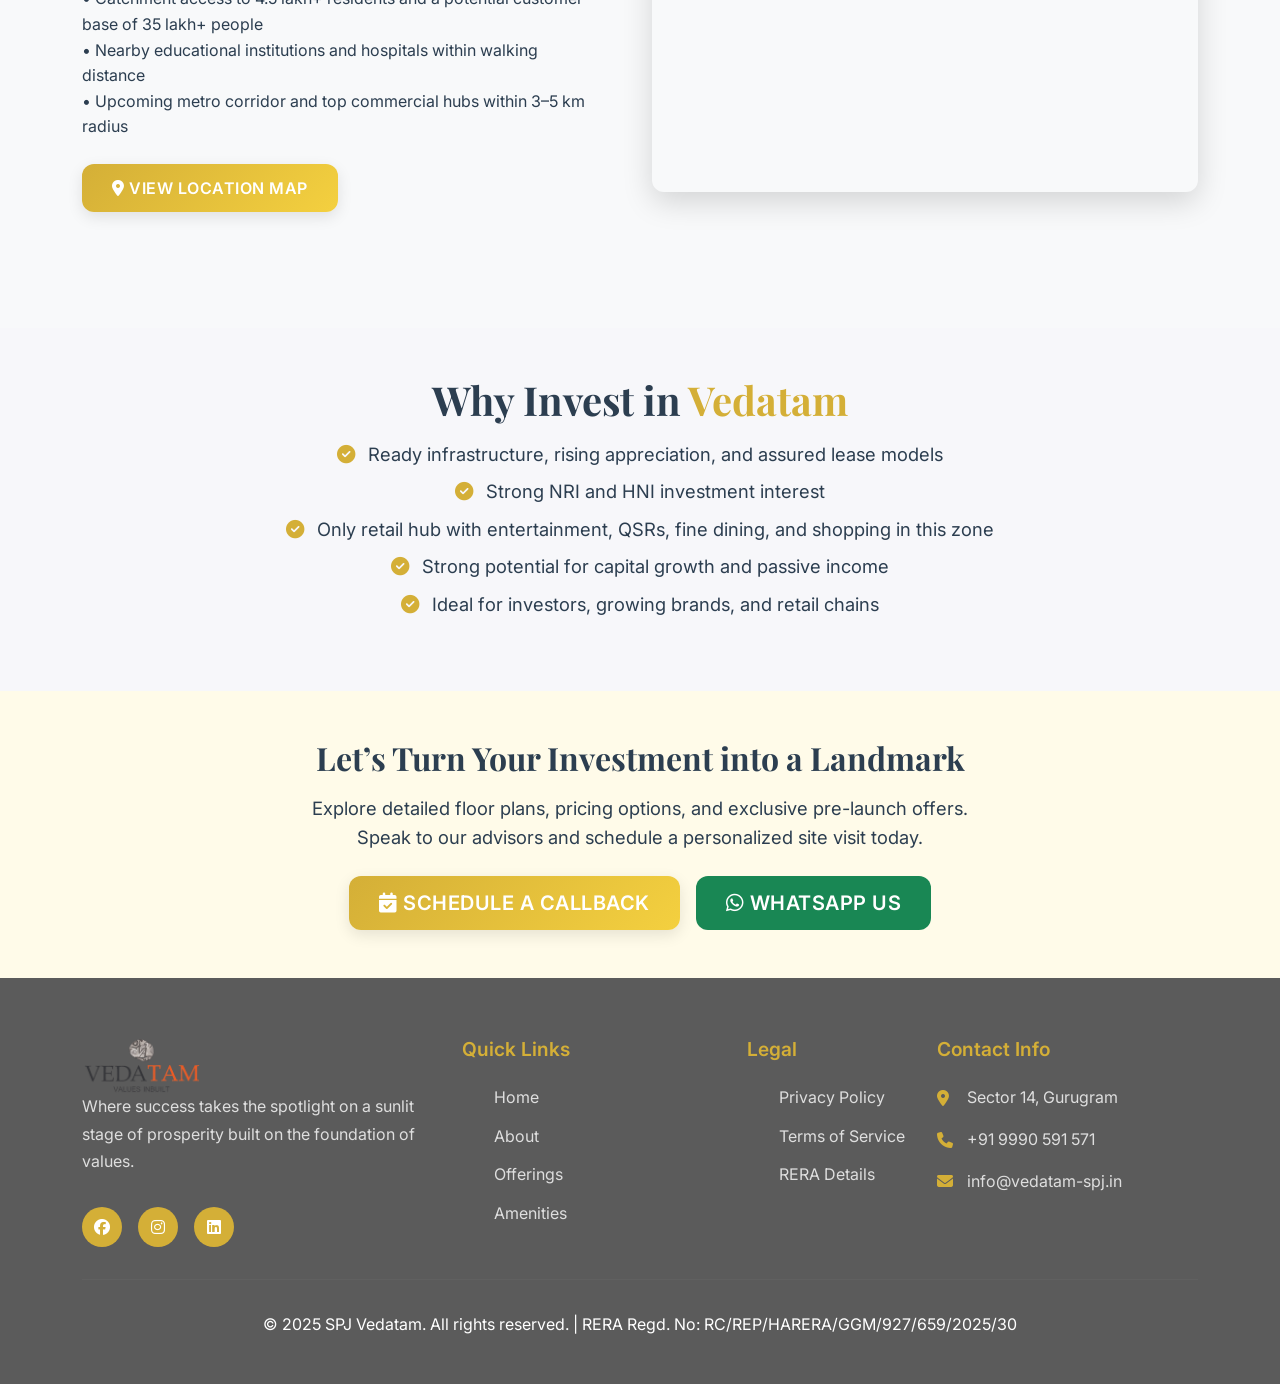
==== commit 7f1d7503: "Updated form and logo" ====
--- a/index.html
+++ b/index.html
@@ -1,548 +1,821 @@
 <!DOCTYPE html>
 <html lang="en">
-<head>
-    <meta charset="UTF-8">
-    <meta name="viewport" content="width=device-width, initial-scale=1.0">
+  <head>
+    <meta charset="UTF-8" />
+    <meta name="viewport" content="width=device-width, initial-scale=1.0" />
     <title>SPJ Vedatam - Premium Commercial Hub | Sector 14, Gurugram</title>
-    <link href="https://cdnjs.cloudflare.com/ajax/libs/bootstrap/5.3.2/css/bootstrap.min.css" rel="stylesheet">
-    <link href="https://cdnjs.cloudflare.com/ajax/libs/font-awesome/6.4.0/css/all.min.css" rel="stylesheet">
-    <link href="https://fonts.googleapis.com/css2?family=Playfair+Display:wght@400;600;700&family=Inter:wght@300;400;500;600;700&display=swap" rel="stylesheet">
-    <link rel="stylesheet" href="style.css">
-    <link rel="icon" type="image/png" sizes="16x16" href="images/logo/favicon_io/favicon-16x16.png">
-</head>
-<body>
+    <link
+      href="https://cdnjs.cloudflare.com/ajax/libs/bootstrap/5.3.2/css/bootstrap.min.css"
+      rel="stylesheet"
+    />
+    <link
+      href="https://cdnjs.cloudflare.com/ajax/libs/font-awesome/6.4.0/css/all.min.css"
+      rel="stylesheet"
+    />
+    <link
+      href="https://fonts.googleapis.com/css2?family=Playfair+Display:wght@400;600;700&family=Inter:wght@300;400;500;600;700&display=swap"
+      rel="stylesheet"
+    />
+    <link rel="stylesheet" href="style.css" />
+    <link
+      rel="icon"
+      type="image/png"
+      sizes="16x16"
+      href="images/logo/favicon_io/favicon-16x16.png"
+    />
+  </head>
+  <body>
     <!-- Navigation -->
-   <nav class="navbar navbar-expand-lg navbar-dar fixed-top">
+    <nav class="navbar navbar-expand-lg navbar-dar fixed-top">
     <div class="container">
         <a class="navbar-brand" href="#">
-            <img src="images/logo/logo white.png" alt="SPJ Vedatam Logo" class="img-fluid logo-white" style="max-height:55px;">
-            <img src="images/logo/logo black.png" alt="SPJ Vedatam Logo" class="img-fluid logo-dark" style="max-height:55px; display: none;">
+            <img
+              src="images/logo/logo.png"
+              alt="SPJ Vedatam Logo"
+              class="img-fluid single-logo"
+            />
         </a>
-            <button class="navbar-toggler" type="button" data-bs-toggle="collapse" data-bs-target="#navbarNav">
-                <span class="navbar-toggler-icon"></span>
-            </button>
-            <div class="collapse navbar-collapse" id="navbarNav">
-                <ul class="navbar-nav ms-auto">
-                    <li class="nav-item"><a class="nav-link" href="#home">Home</a></li>
-                    <li class="nav-item"><a class="nav-link" href="#about">About</a></li>
-                    <li class="nav-item"><a class="nav-link" href="#offerings">Offerings</a></li>
-                    <li class="nav-item"><a class="nav-link" href="#amenities">Amenities</a></li>
-                    <li class="nav-item"><a class="nav-link" href="#location">Location</a></li>
-                    <li class="nav-item"><a class="nav-link" href="#contact">Contact</a></li>
-                </ul>
-            </div>
-        </div>
-    </nav>
+        <button
+          class="navbar-toggler"
+          type="button"
+          data-bs-toggle="collapse"
+          data-bs-target="#navbarNav"
+        >
+          <span class="navbar-toggler-icon"></span>
+        </button>
+        <div class="collapse navbar-collapse" id="navbarNav">
+          <ul class="navbar-nav ms-auto">
+            <li class="nav-item"><a class="nav-link" href="#home">Home</a></li>
+            <li class="nav-item">
+              <a class="nav-link" href="#about">About</a>
+            </li>
+            <li class="nav-item">
+              <a class="nav-link" href="#offerings">Offerings</a>
+            </li>
+            <li class="nav-item">
+              <a class="nav-link" href="#amenities">Amenities</a>
+            </li>
+            <li class="nav-item">
+              <a class="nav-link" href="#location">Location</a>
+            </li>
+            <li class="nav-item">
+              <a class="nav-link" href="#contact">Contact</a>
+            </li>
+          </ul>
+        </div>
+    </div>
+</nav>
 
     <!-- Hero Section -->
     <section id="home" class="hero-section">
-        <div class="hero-overlay" style="background: url('images/office-01.jpg') center center/cover no-repeat;"></div>
-        <div class="container">
-            <div class="row align-items-center min-vh-100">
-                <div class="col-lg-6">
-                    <div class="hero-content">
-                        <br/>
-                        <br/>
-                        <h1 class="hero-title">
-                            Unlock the Retail Future in <span class="text-primary">Sector 14, Gurugram</span>
-                        </h1>
-                        <p class="hero-subtitle">
-                            Investment Starting at <b>₹35 Lakhs</b> | Assured Returns up to <b>₹35,000/Month</b>
-                        </p>
-                        <!-- <p class="hero-description">
+      <div
+        class="hero-overlay"
+        style="
+          background: url('images/office-01.jpg') center center/cover no-repeat;
+        "
+      ></div>
+      <div class="container">
+        <div class="row align-items-center min-vh-100">
+          <div class="col-lg-6">
+            <div class="hero-content">
+              <br />
+              <br />
+              <h1 class="hero-title">
+                Unlock the Retail Future in
+                <span class="text-primary">Sector 14, Gurugram</span>
+              </h1>
+              <p class="hero-subtitle">
+                Investment Starting at <b>₹35 Lakhs</b> | Assured Returns up to
+                <b>₹35,000/Month</b>
+              </p>
+              <!-- <p class="hero-description">
                             Located in the thriving heart of Old Gurugram, <b>SPJ Vedatam</b> offers exclusive commercial spaces that blend accessibility, visibility, and return potential.<br>
                             <span class="d-block mt-2">High rental yields. Trusted developer. Premium retail.</span>
                         </p> -->
-                        <div class="hero-location">
-                            <i class="fas fa-map-marker-alt"></i>
-                            <span>Sector 14, Gurugram</span>
-                        </div>
-                        <div class="hero-buttons">
-                            <button class="btn btn-primary btn-cta me-2" data-bs-toggle="modal" data-bs-target="#enquiryModal">
-                                <i class="fas fa-calendar-check"></i> Book a Free Site Visit
-                            </button>
-                            <button class="btn btn-outline-light btn-secondary-cta" data-bs-toggle="modal" data-bs-target="#enquiryModal">
-                                <i class="fas fa-arrow-right"></i> Get started
-                            </button>
-                        </div>
-                    </div>
-                </div>
-                <!-- <div class="col-lg-6">
+              <div class="hero-location">
+                <i class="fas fa-map-marker-alt"></i>
+                <span>Sector 14, Gurugram</span>
+              </div>
+              <div class="hero-buttons">
+                <button
+                  class="btn btn-primary btn-cta me-2"
+                  data-bs-toggle="modal"
+                  data-bs-target="#enquiryModal"
+                >
+                  <i class="fas fa-calendar-check"></i> Book a Free Site Visit
+                </button>
+                <button
+                  class="btn btn-outline-light btn-secondary-cta"
+                  data-bs-toggle="modal"
+                  data-bs-target="#enquiryModal"
+                >
+                  <i class="fas fa-arrow-right"></i> Get started
+                </button>
+              </div>
+            </div>
+          </div>
+          <!-- <div class="col-lg-6">
                     <div class="hero-image">
                         <img src="images/Night Aerial.jpg" alt="Night Aerial View" class="img-fluid rounded shadow w-100" style="max-height:340px; object-fit:cover;">
                     </div>
                 </div> -->
-            </div>
-        </div>
-        <div class="scroll-indicator">
-            <div class="scroll-arrow"></div>
-        </div>
+        </div>
+      </div>
+      <div class="scroll-indicator">
+        <div class="scroll-arrow"></div>
+      </div>
     </section>
 
     <!-- About Section -->
-    <section id="about" class="about-section py-5" style="background: #f8f9fc;">
-        <div class="container">
-            <div class="row align-items-center">
-                <div class="col-lg-6 mb-4 mb-lg-0">
-                    <div class="about-content pe-lg-5">
-                        <h2 class="section-title mb-3" style="font-family: 'Playfair Display', serif; font-weight:700;">
-                            A Premium Retail Experience <span class="text-primary">Across Three Levels</span>
-                        </h2>
-                        <p class="lead mb-3" style="font-size:1.15rem;">
-                            Vedatam is a world-class, mixed-use commercial destination designed to redefine how Gurugram shops, dines, and entertains.
-                        </p>
-                        <ul class="list-unstyled mb-4">
-                            <li class="mb-2"><i class="fa-solid fa-square"></i> Spanning <b>4.15 acres</b> with a tiered layout: Lower Ground, Upper Ground, First Floor</li>
-                            <li class="mb-2"><i class="fa-solid fa-square"></i> Maximum storefront visibility & effortless movement for visitors</li>
-                            <li class="mb-2"><i class="fa-solid fa-square"></i> Ideal for both investors and brands</li>
-                        </ul>
-                        <div class="about-highlight p-3 rounded shadow-sm mb-3" style="background: #fff;">
-                            <i class="fa-solid fa-square"></i>
-                            <span style="font-size:1.08rem;">Whether you’re a QSR chain, a fashion brand, or a strategic investor — Vedatam delivers footfall, infrastructure, and long-term value.</span>
-                        </div>
-                    </div>
-                </div>
-                <div class="col-lg-6">
-                    <div class="about-image text-center">
-                        <img src="images/10.jpg" alt="Vedatam Retail Experience" class="img-fluid rounded shadow" style="max-height:340px; object-fit:cover;">
-                        <!-- <div class="mt-3">
+    <section id="about" class="about-section py-5" style="background: #f8f9fc">
+      <div class="container">
+        <div class="row align-items-center">
+          <div class="col-lg-6 mb-4 mb-lg-0">
+            <div class="about-content pe-lg-5">
+              <h2
+                class="section-title mb-3"
+                style="font-family: 'Playfair Display', serif; font-weight: 700"
+              >
+                A Premium Retail Experience
+                <span class="text-primary">Across Three Levels</span>
+              </h2>
+              <p class="lead mb-3" style="font-size: 1.15rem">
+                Vedatam is a world-class, mixed-use commercial destination
+                designed to redefine how Gurugram shops, dines, and entertains.
+              </p>
+              <ul class="list-unstyled mb-4">
+                <li class="mb-2">
+                  <i class="fa-solid fa-square"></i> Spanning
+                  <b>4.15 acres</b> with a tiered layout: Lower Ground, Upper
+                  Ground, First Floor
+                </li>
+                <li class="mb-2">
+                  <i class="fa-solid fa-square"></i> Maximum storefront
+                  visibility & effortless movement for visitors
+                </li>
+                <li class="mb-2">
+                  <i class="fa-solid fa-square"></i> Ideal for both investors
+                  and brands
+                </li>
+              </ul>
+              <div
+                class="about-highlight p-3 rounded shadow-sm mb-3"
+                style="background: #fff"
+              >
+                <i class="fa-solid fa-square"></i>
+                <span style="font-size: 1.08rem"
+                  >Whether you’re a QSR chain, a fashion brand, or a strategic
+                  investor — Vedatam delivers footfall, infrastructure, and
+                  long-term value.</span
+                >
+              </div>
+            </div>
+          </div>
+          <div class="col-lg-6">
+            <div class="about-image text-center">
+              <img
+                src="images/10.jpg"
+                alt="Vedatam Retail Experience"
+                class="img-fluid rounded shadow"
+                style="max-height: 340px; object-fit: cover"
+              />
+              <!-- <div class="mt-3">
                             <span class="badge bg-primary px-3 py-2" style="font-size:1rem;">Premium Commercial Development</span>
                         </div> -->
-                    </div>
-                </div>
-            </div>
-        </div>
+            </div>
+          </div>
+        </div>
+      </div>
     </section>
 
     <!-- Sales Key Points Section -->
     <section id="sales-key-points" class="sales-key-points-section">
-        <div class="container">
-            <div class="text-center mb-5">
-                <h2 class="section-title">Sales <span class="text-primary">Key Points</span></h2>
-                <p class="section-subtitle">Why Invest in <span class="text-primary">SPJ Vedatam</span>?</p>
-            </div>
-            <div class="row g-4 align-items-stretch">
-                <div class="col-lg-6">
-                    <div class="sales-points-list card h-100 p-4 shadow-sm">
-                        <ul class="list-unstyled mb-0">
-                            <li><i class="fas fa-rupee-sign text-primary me-2"></i> Investment starts from <b>₹35 lakhs</b> & get <b>₹35,000/month</b>.</li>
-                            <li><i class="fas fa-hand-holding-usd text-primary me-2"></i> Assured rental returns up to <b>12%</b>.</li>
-                            <li><i class="fas fa-file-contract text-primary me-2"></i> Lease guarantee available on pre-leased units.</li>
-                            <li><i class="fas fa-map-marker-alt text-primary me-2"></i> Located in the Heart of Sector 14, Gurugram.</li>
-                            <li><i class="fas fa-building text-primary me-2"></i> IN 11 sector only mixed-use commercial project.</li>
-                            <li><i class="fas fa-road text-primary me-2"></i> Excellent connectivity to NH-8, Cyber Hub, Udyog Vihar, and IGI Airport.</li>
-                            <li><i class="fas fa-city text-primary me-2"></i> Surrounded by high-income residential zones and corporate hubs.</li>
-                            <li><i class="fas fa-user-tie text-primary me-2"></i> Ideal for brands, investors, and working professionals.</li>
-                            <li><i class="fas fa-parking text-primary me-2"></i> 3-level basement parking with 1,000+ car capacity.</li>
-                            <li><i class="fas fa-chart-line text-primary me-2"></i> High return and high appreciation.</li>
-                            <li><i class="fas fa-film text-primary me-2"></i> PVR, Zudio & The BBQ company are signed.</li>
-                            <li><i class="fas fa-store text-primary me-2"></i> 4.15 acres premium Retail.</li>
-                            <li><i class="fas fa-users text-primary me-2"></i> Catering to 35 lakh people in the region.</li>
-                            <li><i class="fas fa-home text-primary me-2"></i> 4.5 lakh residential catchment.</li>
-                            <li><i class="fas fa-utensils text-primary me-2"></i> Exclusive units in food court, retail shops, kiosks, anchor stores, multiplex, & restaurants.</li>
-                        </ul>
-                    </div>
-                </div>
-                <div class="col-lg-6">
-                    <div class="row g-3 sales-images-gallery">
-                        <div class="col-6">
-                            <img src="images/3.jpg" class="img-fluid rounded shadow-sm mb-3" alt="SPJ Vedatam View 1">
-                        </div>
-                        <div class="col-6">
-                            <img src="images/6.jpg" class="img-fluid rounded shadow-sm mb-3" alt="SPJ Vedatam View 2">
-                        </div>
-                        <div class="col-6">
-                            <img src="images/8.jpg" class="img-fluid rounded shadow-sm mb-3" alt="SPJ Vedatam View 3">
-                        </div>
-                        <div class="col-6">
-                            <img src="images/10.jpg" class="img-fluid rounded shadow-sm mb-3" alt="SPJ Vedatam View 4">
-                        </div>
-                        <div class="col-12">
-                            <img src="images/office-01.jpg" class="img-fluid rounded shadow mb-3" alt="SPJ Vedatam Office" style="max-height:180px; object-fit:cover; width:100%;">
-                        </div>
-                    </div>
-                </div>
-            </div>
-        </div>
+      <div class="container">
+        <div class="text-center mb-5">
+          <h2 class="section-title">
+            Sales <span class="text-primary">Key Points</span>
+          </h2>
+          <p class="section-subtitle">
+            Why Invest in <span class="text-primary">SPJ Vedatam</span>?
+          </p>
+        </div>
+        <div class="row g-4 align-items-stretch">
+          <div class="col-lg-6">
+            <div class="sales-points-list card h-100 p-4 shadow-sm">
+              <ul class="list-unstyled mb-0">
+                <li>
+                  <i class="fas fa-rupee-sign text-primary me-2"></i> Investment
+                  starts from <b>₹35 lakhs</b> & get <b>₹35,000/month</b>.
+                </li>
+                <li>
+                  <i class="fas fa-hand-holding-usd text-primary me-2"></i>
+                  Assured rental returns up to <b>12%</b>.
+                </li>
+                <li>
+                  <i class="fas fa-file-contract text-primary me-2"></i> Lease
+                  guarantee available on pre-leased units.
+                </li>
+                <li>
+                  <i class="fas fa-map-marker-alt text-primary me-2"></i>
+                  Located in the Heart of Sector 14, Gurugram.
+                </li>
+                <li>
+                  <i class="fas fa-building text-primary me-2"></i> IN 11 sector
+                  only mixed-use commercial project.
+                </li>
+                <li>
+                  <i class="fas fa-road text-primary me-2"></i> Excellent
+                  connectivity to NH-8, Cyber Hub, Udyog Vihar, and IGI Airport.
+                </li>
+                <li>
+                  <i class="fas fa-city text-primary me-2"></i> Surrounded by
+                  high-income residential zones and corporate hubs.
+                </li>
+                <li>
+                  <i class="fas fa-user-tie text-primary me-2"></i> Ideal for
+                  brands, investors, and working professionals.
+                </li>
+                <li>
+                  <i class="fas fa-parking text-primary me-2"></i> 3-level
+                  basement parking with 1,000+ car capacity.
+                </li>
+                <li>
+                  <i class="fas fa-chart-line text-primary me-2"></i> High
+                  return and high appreciation.
+                </li>
+                <li>
+                  <i class="fas fa-film text-primary me-2"></i> PVR, Zudio & The
+                  BBQ company are signed.
+                </li>
+                <li>
+                  <i class="fas fa-store text-primary me-2"></i> 4.15 acres
+                  premium Retail.
+                </li>
+                <li>
+                  <i class="fas fa-users text-primary me-2"></i> Catering to 35
+                  lakh people in the region.
+                </li>
+                <li>
+                  <i class="fas fa-home text-primary me-2"></i> 4.5 lakh
+                  residential catchment.
+                </li>
+                <li>
+                  <i class="fas fa-utensils text-primary me-2"></i> Exclusive
+                  units in food court, retail shops, kiosks, anchor stores,
+                  multiplex, & restaurants.
+                </li>
+              </ul>
+            </div>
+          </div>
+          <div class="col-lg-6">
+            <div class="row g-3 sales-images-gallery">
+              <div class="col-6">
+                <img
+                  src="images/3.jpg"
+                  class="img-fluid rounded shadow-sm mb-3"
+                  alt="SPJ Vedatam View 1"
+                />
+              </div>
+              <div class="col-6">
+                <img
+                  src="images/6.jpg"
+                  class="img-fluid rounded shadow-sm mb-3"
+                  alt="SPJ Vedatam View 2"
+                />
+              </div>
+              <div class="col-6">
+                <img
+                  src="images/8.jpg"
+                  class="img-fluid rounded shadow-sm mb-3"
+                  alt="SPJ Vedatam View 3"
+                />
+              </div>
+              <div class="col-6">
+                <img
+                  src="images/10.jpg"
+                  class="img-fluid rounded shadow-sm mb-3"
+                  alt="SPJ Vedatam View 4"
+                />
+              </div>
+              <div class="col-12">
+                <img
+                  src="images/office-01.jpg"
+                  class="img-fluid rounded shadow mb-3"
+                  alt="SPJ Vedatam Office"
+                  style="max-height: 180px; object-fit: cover; width: 100%"
+                />
+              </div>
+            </div>
+          </div>
+        </div>
+      </div>
     </section>
 
     <!-- Offerings Section -->
     <section id="offerings" class="offerings-section">
-        <div class="container">
-            <div class="text-center mb-5">
-                <h2 class="section-title">SPJ <span class="text-primary"> Vedatam Offers</span></h2>
-                <p class="section-subtitle">Exclusive retail spaces, Kiosks, food courts, restaurants, Multiplex and 3/4 bhk apartments</p>
-            </div>
-            <div class="row g-4">
-                <div class="col-lg-4 col-md-6">
-                    <div class="offering-card">
-                        <div class="card-icon">
-                            <i class="fas fa-store"></i>
-                        </div>
-                        <h3>Ground Floor Shops</h3>
-                        <div class="price-tag">
-                            <span class="price">₹50K per sqft</span>
-                            <span class="price-label">Starts At</span>
-                        </div>
-                        <p>Premium retail spaces on the ground floor with maximum visibility and foot traffic</p>
-                        <ul class="feature-list">
-                            <li><i class="fas fa-check"></i> High street visibility</li>
-                            <li><i class="fas fa-check"></i> Modern infrastructure</li>
-                            <li><i class="fas fa-check"></i> Flexible layouts</li>
-                        </ul>
-                        <button class="btn btn-outline-primary w-100" data-bs-toggle="modal" data-bs-target="#enquiryModal">Get Details</button>
-                    </div>
-                </div>
-                <div class="col-lg-4 col-md-6">
-                    <div class="offering-card featured">
-                        <div class="featured-badge">Most Popular</div>
-                        <div class="card-icon">
-                            <i class="fas fa-utensils"></i>
-                        </div>
-                        <h3>2nd floor</h3>
-                        <div class="price-tag">
-                            <span class="price">₹35k sqft</span>
-                            <span class="price-label">Starts At</span>
-                        </div>
-                        <p>State-of-the-art food court spaces designed for culinary businesses</p>
-                        <ul class="feature-list">
-                            <li><i class="fas fa-check"></i> Central location</li>
-                            <li><i class="fas fa-check"></i> Modern kitchen facilities</li>
-                            <li><i class="fas fa-check"></i> High customer flow</li>
-                        </ul>
-                        <button class="btn btn-primary w-100" data-bs-toggle="modal" data-bs-target="#enquiryModal">Get Details</button>
-                    </div>
-                </div>
-                <div class="col-lg-4 col-md-6">
-                    <div class="offering-card">
-                        <div class="card-icon">
-                            <i class="fas fa-film"></i>
-                        </div>
-                        <h3>Ist floor and 3/4 bhk apartments</h3>
-                        <div class="price-tag">
-                            <span class="price">Coming Soon</span>
-                            <span class="price-label">Partnership</span>
-                        </div>
-                        <p>Entertainment zone featuring multiplex in partnership with PVR Cinemas</p>
-                        <ul class="feature-list">
-                            <li><i class="fas fa-check"></i> PVR Cinemas partnership</li>
-                            <li><i class="fas fa-check"></i> Entertainment hub</li>
-                            <li><i class="fas fa-check"></i> Increased footfall</li>
-                        </ul>
-                        <button class="btn btn-outline-primary w-100" data-bs-toggle="modal" data-bs-target="#enquiryModal">Get Details</button>
-                    </div>
-                </div>
-            </div>
-        </div>
+      <div class="container">
+        <div class="text-center mb-5">
+          <h2 class="section-title">
+            SPJ <span class="text-primary"> Vedatam Offers</span>
+          </h2>
+          <p class="section-subtitle">
+            Exclusive retail spaces, Kiosks, food courts, restaurants, Multiplex
+            and 3/4 bhk apartments
+          </p>
+        </div>
+        <div class="row g-4">
+          <div class="col-lg-4 col-md-6">
+            <div class="offering-card">
+              <div class="card-icon">
+                <i class="fas fa-store"></i>
+              </div>
+              <h3>Ground Floor Shops</h3>
+              <div class="price-tag">
+                <span class="price">₹50K per sqft</span>
+                <span class="price-label">Starts At</span>
+              </div>
+              <p>
+                Premium retail spaces on the ground floor with maximum
+                visibility and foot traffic
+              </p>
+              <ul class="feature-list">
+                <li><i class="fas fa-check"></i> High street visibility</li>
+                <li><i class="fas fa-check"></i> Modern infrastructure</li>
+                <li><i class="fas fa-check"></i> Flexible layouts</li>
+              </ul>
+              <button
+                class="btn btn-outline-primary w-100"
+                data-bs-toggle="modal"
+                data-bs-target="#enquiryModal"
+              >
+                Get Details
+              </button>
+            </div>
+          </div>
+          <div class="col-lg-4 col-md-6">
+            <div class="offering-card featured">
+              <div class="featured-badge">Most Popular</div>
+              <div class="card-icon">
+                <i class="fas fa-utensils"></i>
+              </div>
+              <h3>2nd floor</h3>
+              <div class="price-tag">
+                <span class="price">₹35k sqft</span>
+                <span class="price-label">Starts At</span>
+              </div>
+              <p>
+                State-of-the-art food court spaces designed for culinary
+                businesses
+              </p>
+              <ul class="feature-list">
+                <li><i class="fas fa-check"></i> Central location</li>
+                <li><i class="fas fa-check"></i> Modern kitchen facilities</li>
+                <li><i class="fas fa-check"></i> High customer flow</li>
+              </ul>
+              <button
+                class="btn btn-primary w-100"
+                data-bs-toggle="modal"
+                data-bs-target="#enquiryModal"
+              >
+                Get Details
+              </button>
+            </div>
+          </div>
+          <div class="col-lg-4 col-md-6">
+            <div class="offering-card">
+              <div class="card-icon">
+                <i class="fas fa-film"></i>
+              </div>
+              <h3>Ist floor and 3/4 bhk apartments</h3>
+              <div class="price-tag">
+                <span class="price">Coming Soon</span>
+                <span class="price-label">Partnership</span>
+              </div>
+              <p>
+                Entertainment zone featuring multiplex in partnership with PVR
+                Cinemas
+              </p>
+              <ul class="feature-list">
+                <li><i class="fas fa-check"></i> PVR Cinemas partnership</li>
+                <li><i class="fas fa-check"></i> Entertainment hub</li>
+                <li><i class="fas fa-check"></i> Increased footfall</li>
+              </ul>
+              <button
+                class="btn btn-outline-primary w-100"
+                data-bs-toggle="modal"
+                data-bs-target="#enquiryModal"
+              >
+                Get Details
+              </button>
+            </div>
+          </div>
+        </div>
+      </div>
     </section>
 
     <!-- Amenities Section -->
     <section id="amenities" class="amenities-section">
-        <div class="container">
-            <div class="text-center mb-5">
-                <h2 class="section-title">World-Class <span class="text-primary">Amenities</span></h2>
-                <p class="section-subtitle">Everything you need for a successful business environment</p>
-            </div>
-            <div class="row g-4">
-                <div class="col-lg-3 col-md-6">
-                    <div class="amenity-item">
-                        <i class="fas fa-parking"></i>
-                        <h4>Ample Parking</h4>
-                        <p>Multi-level parking facility</p>
-                    </div>
-                </div>
-                <div class="col-lg-3 col-md-6">
-                    <div class="amenity-item">
-                        <i class="fas fa-shield-alt"></i>
-                        <h4>24/7 Security</h4>
-                        <p>Round-the-clock security system</p>
-                    </div>
-                </div>
-                <div class="col-lg-3 col-md-6">
-                    <div class="amenity-item">
-                        <i class="fas fa-elevator"></i>
-                        <h4>High-Speed Elevators</h4>
-                        <p>Modern elevator systems</p>
-                    </div>
-                </div>
-                <div class="col-lg-3 col-md-6">
-                    <div class="amenity-item">
-                        <i class="fas fa-bolt"></i>
-                        <h4>Power Backup</h4>
-                        <p>Uninterrupted power supply</p>
-                    </div>
-                </div>
-                <div class="col-lg-3 col-md-6">
-                    <div class="amenity-item">
-                        <i class="fas fa-wifi"></i>
-                        <h4>High-Speed Internet</h4>
-                        <p>Fiber optic connectivity</p>
-                    </div>
-                </div>
-                <div class="col-lg-3 col-md-6">
-                    <div class="amenity-item">
-                        <i class="fas fa-snowflake"></i>
-                        <h4>Central AC</h4>
-                        <p>Climate-controlled environment</p>
-                    </div>
-                </div>
-                <div class="col-lg-3 col-md-6">
-                    <div class="amenity-item">
-                        <i class="fas fa-fire-extinguisher"></i>
-                        <h4>Fire Safety</h4>
-                        <p>Advanced fire safety systems</p>
-                    </div>
-                </div>
-                <div class="col-lg-3 col-md-6">
-                    <div class="amenity-item">
-                        <i class="fas fa-dumbbell"></i>
-                        <h4>4 Clubhouses</h4>
-                        <p>Recreational facilities</p>
-                    </div>
-                </div>
-            </div>
-        </div>
+      <div class="container">
+        <div class="text-center mb-5">
+          <h2 class="section-title">
+            World-Class <span class="text-primary">Amenities</span>
+          </h2>
+          <p class="section-subtitle">
+            Everything you need for a successful business environment
+          </p>
+        </div>
+        <div class="row g-4">
+          <div class="col-lg-3 col-md-6">
+            <div class="amenity-item">
+              <i class="fas fa-parking"></i>
+              <h4>Ample Parking</h4>
+              <p>Multi-level parking facility</p>
+            </div>
+          </div>
+          <div class="col-lg-3 col-md-6">
+            <div class="amenity-item">
+              <i class="fas fa-shield-alt"></i>
+              <h4>24/7 Security</h4>
+              <p>Round-the-clock security system</p>
+            </div>
+          </div>
+          <div class="col-lg-3 col-md-6">
+            <div class="amenity-item">
+              <i class="fas fa-elevator"></i>
+              <h4>High-Speed Elevators</h4>
+              <p>Modern elevator systems</p>
+            </div>
+          </div>
+          <div class="col-lg-3 col-md-6">
+            <div class="amenity-item">
+              <i class="fas fa-bolt"></i>
+              <h4>Power Backup</h4>
+              <p>Uninterrupted power supply</p>
+            </div>
+          </div>
+          <div class="col-lg-3 col-md-6">
+            <div class="amenity-item">
+              <i class="fas fa-wifi"></i>
+              <h4>High-Speed Internet</h4>
+              <p>Fiber optic connectivity</p>
+            </div>
+          </div>
+          <div class="col-lg-3 col-md-6">
+            <div class="amenity-item">
+              <i class="fas fa-snowflake"></i>
+              <h4>Central AC</h4>
+              <p>Climate-controlled environment</p>
+            </div>
+          </div>
+          <div class="col-lg-3 col-md-6">
+            <div class="amenity-item">
+              <i class="fas fa-fire-extinguisher"></i>
+              <h4>Fire Safety</h4>
+              <p>Advanced fire safety systems</p>
+            </div>
+          </div>
+          <div class="col-lg-3 col-md-6">
+            <div class="amenity-item">
+              <i class="fas fa-dumbbell"></i>
+              <h4>4 Clubhouses</h4>
+              <p>Recreational facilities</p>
+            </div>
+          </div>
+        </div>
+      </div>
     </section>
 
     <!-- Location Section -->
     <section id="location" class="location-section">
-        <div class="container">
-            <div class="row align-items-center">
-                <div class="col-lg-6">
-                    <div class="location-content">
-                        <h2 class="section-title">Location <span class="text-primary">Advantage</span></h2>
-                        <p class="section-description">
-                            Strategically Positioned in Old Gurugram's Growth Belt
-                        </p>
-                        <ul class="list-unstyled mb-4">
-                            <li>• Located in Sector 14, Gurugram</li>
-                            <li>• Close to NH-8, IGI Airport, Udyog Vihar, MG Road, and Cyber Hub</li>
-                            <li>• Surrounded by high-income residential zones like Sector 15, 17, Palam Vihar, Sushant Lok</li>
-                            <li>• Catchment access to 4.5 lakh+ residents and a potential customer base of 35 lakh+ people</li>
-                            <li>• Nearby educational institutions and hospitals within walking distance</li>
-                            <li>• Upcoming metro corridor and top commercial hubs within 3–5 km radius</li>
-                        </ul>
-                        <button class="btn btn-primary mb-3" onclick="window.open('https://maps.google.com/?q=Sector+14+Gurugram', '_blank')">
-                            <i class="fas fa-map-marker-alt"></i> View Location Map
-                        </button>
-                    </div>
-                </div>
-                <div class="col-lg-6">
-                    <div class="map-container">
-                        <iframe src="https://www.google.com/maps/embed?pb=!1m18!1m12!1m3!1d3507.318096342893!2d77.03670717500238!3d28.46996549144539!2m3!1f0!2f0!3f0!3m2!1i1024!2i768!4f13.1!3m3!1m2!1s0x390d19000d6d6e09%3A0x7d1d6a814dbc5879!2sVedatam%20by%20SPJ%20Group!5e0!3m2!1sen!2sin!4v1753367478374!5m2!1sen!2sin" width="100%" height="350" style="border:0;" allowfullscreen="" loading="lazy" referrerpolicy="no-referrer-when-downgrade"></iframe>
-                    </div>
-                </div>
-            </div>
-        </div>
+      <div class="container">
+        <div class="row align-items-center">
+          <div class="col-lg-6">
+            <div class="location-content">
+              <h2 class="section-title">
+                Location <span class="text-primary">Advantage</span>
+              </h2>
+              <p class="section-description">
+                Strategically Positioned in Old Gurugram's Growth Belt
+              </p>
+              <ul class="list-unstyled mb-4">
+                <li>• Located in Sector 14, Gurugram</li>
+                <li>
+                  • Close to NH-8, IGI Airport, Udyog Vihar, MG Road, and Cyber
+                  Hub
+                </li>
+                <li>
+                  • Surrounded by high-income residential zones like Sector 15,
+                  17, Palam Vihar, Sushant Lok
+                </li>
+                <li>
+                  • Catchment access to 4.5 lakh+ residents and a potential
+                  customer base of 35 lakh+ people
+                </li>
+                <li>
+                  • Nearby educational institutions and hospitals within walking
+                  distance
+                </li>
+                <li>
+                  • Upcoming metro corridor and top commercial hubs within 3–5
+                  km radius
+                </li>
+              </ul>
+              <button
+                class="btn btn-primary mb-3"
+                onclick="window.open('https://maps.google.com/?q=Sector+14+Gurugram', '_blank')"
+              >
+                <i class="fas fa-map-marker-alt"></i> View Location Map
+              </button>
+            </div>
+          </div>
+          <div class="col-lg-6">
+            <div class="map-container">
+              <iframe
+                src="https://www.google.com/maps/embed?pb=!1m18!1m12!1m3!1d3507.318096342893!2d77.03670717500238!3d28.46996549144539!2m3!1f0!2f0!3f0!3m2!1i1024!2i768!4f13.1!3m3!1m2!1s0x390d19000d6d6e09%3A0x7d1d6a814dbc5879!2sVedatam%20by%20SPJ%20Group!5e0!3m2!1sen!2sin!4v1753367478374!5m2!1sen!2sin"
+                width="100%"
+                height="350"
+                style="border: 0"
+                allowfullscreen=""
+                loading="lazy"
+                referrerpolicy="no-referrer-when-downgrade"
+              ></iframe>
+            </div>
+          </div>
+        </div>
+      </div>
     </section>
 
     <!-- Why Invest in Vedatam Section -->
-    <section class="why-invest-section py-5" style="background: #f7f7fa;">
-        <div class="container">
-            <div class="row justify-content-center">
-                <div class="col-lg-8 text-center">
-                    <h2 class="mb-3 section-title" style="font-family: 'Playfair Display', serif; font-weight:700;">
-                        Why Invest in <span class="text-primary">Vedatam</span>
-                    </h2>
-                    <ul class="list-unstyled why-invest-list mb-4" style="font-size:1.15rem;">
-                        <li class="mb-2"><i class="fas fa-check-circle text-primary me-2"></i> Ready infrastructure, rising appreciation, and assured lease models</li>
-                        <li class="mb-2"><i class="fas fa-check-circle text-primary me-2"></i> Strong NRI and HNI investment interest</li>
-                        <li class="mb-2"><i class="fas fa-check-circle text-primary me-2"></i> Only retail hub with entertainment, QSRs, fine dining, and shopping in this zone</li>
-                        <li class="mb-2"><i class="fas fa-check-circle text-primary me-2"></i> Strong potential for capital growth and passive income</li>
-                        <li class="mb-2"><i class="fas fa-check-circle text-primary me-2"></i> Ideal for investors, growing brands, and retail chains</li>
-                    </ul>
-                </div>
-            </div>
-        </div>
+    <section class="why-invest-section py-5" style="background: #f7f7fa">
+      <div class="container">
+        <div class="row justify-content-center">
+          <div class="col-lg-8 text-center">
+            <h2
+              class="mb-3 section-title"
+              style="font-family: 'Playfair Display', serif; font-weight: 700"
+            >
+              Why Invest in <span class="text-primary">Vedatam</span>
+            </h2>
+            <ul
+              class="list-unstyled why-invest-list mb-4"
+              style="font-size: 1.15rem"
+            >
+              <li class="mb-2">
+                <i class="fas fa-check-circle text-primary me-2"></i> Ready
+                infrastructure, rising appreciation, and assured lease models
+              </li>
+              <li class="mb-2">
+                <i class="fas fa-check-circle text-primary me-2"></i> Strong NRI
+                and HNI investment interest
+              </li>
+              <li class="mb-2">
+                <i class="fas fa-check-circle text-primary me-2"></i> Only
+                retail hub with entertainment, QSRs, fine dining, and shopping
+                in this zone
+              </li>
+              <li class="mb-2">
+                <i class="fas fa-check-circle text-primary me-2"></i> Strong
+                potential for capital growth and passive income
+              </li>
+              <li class="mb-2">
+                <i class="fas fa-check-circle text-primary me-2"></i> Ideal for
+                investors, growing brands, and retail chains
+              </li>
+            </ul>
+          </div>
+        </div>
+      </div>
     </section>
 
     <!-- Call to Action Section -->
-    <section class="cta-invest-section py-5" style="background: #fffbe9;">
-        <div class="container">
-            <div class="row justify-content-center text-center">
-                <div class="col-lg-8">
-                    <h2 class="mb-3" style="font-family: 'Playfair Display', serif; font-weight:700;">
-                        Let’s Turn Your Investment into a Landmark
-                    </h2>
-                    <p class="mb-3" style="font-size:1.15rem;">
-                        Explore detailed floor plans, pricing options, and exclusive pre-launch offers.<br>
-                        Speak to our advisors and schedule a personalized site visit today.
-                    </p>
-                    <div class="d-flex flex-wrap justify-content-center gap-3 mt-4">
-                        <button class="btn btn-primary btn-lg" data-bs-toggle="modal" data-bs-target="#enquiryModal">
-                            <i class="fas fa-calendar-check"></i> Schedule a Callback
-                        </button>
-                        <a href="https://wa.me/919911556462" target="_blank" class="btn btn-success btn-lg">
-                            <i class="fab fa-whatsapp"></i> WhatsApp Us
-                        </a>
-                        <!-- <a href="https://drive.google.com/uc?export=download&id=1cZEOXOeY8lrz5ptwD2yYT7WOPHVgnOdX" class="btn btn-outline-primary btn-lg" download>
+    <section class="cta-invest-section py-5" style="background: #fffbe9">
+      <div class="container">
+        <div class="row justify-content-center text-center">
+          <div class="col-lg-8">
+            <h2
+              class="mb-3"
+              style="font-family: 'Playfair Display', serif; font-weight: 700"
+            >
+              Let’s Turn Your Investment into a Landmark
+            </h2>
+            <p class="mb-3" style="font-size: 1.15rem">
+              Explore detailed floor plans, pricing options, and exclusive
+              pre-launch offers.<br />
+              Speak to our advisors and schedule a personalized site visit
+              today.
+            </p>
+            <div class="d-flex flex-wrap justify-content-center gap-3 mt-4">
+              <button
+                class="btn btn-primary btn-lg"
+                data-bs-toggle="modal"
+                data-bs-target="#enquiryModal"
+              >
+                <i class="fas fa-calendar-check"></i> Schedule a Callback
+              </button>
+              <a
+                href="https://wa.me/919911556462"
+                target="_blank"
+                class="btn btn-success btn-lg"
+              >
+                <i class="fab fa-whatsapp"></i> WhatsApp Us
+              </a>
+              <!-- <a href="https://drive.google.com/uc?export=download&id=1cZEOXOeY8lrz5ptwD2yYT7WOPHVgnOdX" class="btn btn-outline-primary btn-lg" download>
                             <i class="fas fa-file-download"></i> Download Floor Plan
                         </a> -->
-                    </div>
-                </div>
-            </div>
-        </div>
+            </div>
+          </div>
+        </div>
+      </div>
     </section>
 
     <!-- Footer -->
     <footer class="footer">
-        <div class="container">
-            <div class="row">
-                <div class="col-lg-4">
-                    <div class="footer-brand">
-                       <a class="navbar-brand" href="#">
-                <img src="images/logo/logo black.png" alt="SPJ Vedatam Logo" class="img-fluid" style="max-height:55px;">
-            </a>
-                        <p>Where success takes the spotlight on a sunlit stage of prosperity built on the foundation of values.</p>
-                        <div class="social-links">
-    <a href="https://www.facebook.com/spjgroup.in" target="_blank"><i class="fab fa-facebook"></i></a>
-    <a href="https://www.instagram.com/spjgroup.in" target="_blank"><i class="fab fa-instagram"></i></a>
-    <a href="https://www.linkedin.com/company/spjgroup/" target="_blank"><i class="fab fa-linkedin"></i></a>
-</div>
-                    </div>
-                </div>
-                <div class="col-lg-3 col-md-6">
-                    <div class="footer-section">
-                        <h4>Quick Links</h4>
-                        <ul>
-                            <li><a href="#home">Home</a></li>
-                            <li><a href="#about">About</a></li>
-                            <li><a href="#offerings">Offerings</a></li>
-                            <li><a href="#amenities">Amenities</a></li>
-                        </ul>
-                    </div>
-                </div>
-                <div class="col-lg-2 col-md-6">
-                    <div class="footer-section">
-                        <h4>Legal</h4>
-                        <ul>
-                            <li><a href="#">Privacy Policy</a></li>
-                            <li><a href="#">Terms of Service</a></li>
-                            <li><a href="#">RERA Details</a></li>
-                        </ul>
-                    </div>
-                </div>
-                <div class="col-lg-3">
-                    <div class="footer-section">
-                        <h4>Contact Info</h4>
-                        <div class="contact-info">
-                            <p><i class="fas fa-map-marker-alt"></i> Sector 14, Gurugram</p>
-                            <p><i class="fas fa-phone"></i> +91 9990 591 571</p>
-                            <p><i class="fas fa-envelope"></i>info@vedatam-spj.in</p>
-                        </div>
-                    </div>
-                </div>
-            </div>
-            <hr>
-            <div class="row">
-                <div class="col-12 text-center">
-                    <p>&copy; 2025 SPJ Vedatam. All rights reserved. | RERA Regd. No: RC/REP/HARERA/GGM/927/659/2025/30</p>
-                </div>
-            </div>
-        </div>
+      <div class="container">
+        <div class="row">
+          <div class="col-lg-4">
+            <div class="footer-brand">
+              <a class="navbar-brand" href="#">
+                <img
+                  src="images/logo/logo black.png"
+                  alt="SPJ Vedatam Logo"
+                  class="img-fluid"
+                  style="max-height: 55px"
+                />
+              </a>
+              <p>
+                Where success takes the spotlight on a sunlit stage of
+                prosperity built on the foundation of values.
+              </p>
+              <div class="social-links">
+                <a href="https://www.facebook.com/spjgroup.in" target="_blank"
+                  ><i class="fab fa-facebook"></i
+                ></a>
+                <a href="https://www.instagram.com/spjgroup.in" target="_blank"
+                  ><i class="fab fa-instagram"></i
+                ></a>
+                <a
+                  href="https://www.linkedin.com/company/spjgroup/"
+                  target="_blank"
+                  ><i class="fab fa-linkedin"></i
+                ></a>
+              </div>
+            </div>
+          </div>
+          <div class="col-lg-3 col-md-6">
+            <div class="footer-section">
+              <h4>Quick Links</h4>
+              <ul>
+                <li><a href="#home">Home</a></li>
+                <li><a href="#about">About</a></li>
+                <li><a href="#offerings">Offerings</a></li>
+                <li><a href="#amenities">Amenities</a></li>
+              </ul>
+            </div>
+          </div>
+          <div class="col-lg-2 col-md-6">
+            <div class="footer-section">
+              <h4>Legal</h4>
+              <ul>
+                <li><a href="#">Privacy Policy</a></li>
+                <li><a href="#">Terms of Service</a></li>
+                <li><a href="#">RERA Details</a></li>
+              </ul>
+            </div>
+          </div>
+          <div class="col-lg-3">
+            <div class="footer-section">
+              <h4>Contact Info</h4>
+              <div class="contact-info">
+                <p><i class="fas fa-map-marker-alt"></i> Sector 14, Gurugram</p>
+                <p><i class="fas fa-phone"></i> +91 9990 591 571</p>
+                <p><i class="fas fa-envelope"></i>info@vedatam-spj.in</p>
+              </div>
+            </div>
+          </div>
+        </div>
+        <hr />
+        <div class="row">
+          <div class="col-12 text-center">
+            <p>
+              &copy; 2025 SPJ Vedatam. All rights reserved. | RERA Regd. No:
+              RC/REP/HARERA/GGM/927/659/2025/30
+            </p>
+          </div>
+        </div>
+      </div>
     </footer>
 
     <!-- Enquiry Modal -->
     <div class="modal fade" id="enquiryModal" tabindex="-1">
-        <div class="modal-dialog modal-lg">
-            <div class="modal-content">
-                <div class="modal-header">
-                    <h5 class="modal-title">Enquire Now</h5>
-                    <button type="button" class="btn-close" data-bs-dismiss="modal"></button>
-                </div>
-                <div class="modal-body">
-                    <form id="enquiryForm">
-                        <div class="row">
-                            <div class="col-md-6 mb-3">
-                                <label class="form-label">Full Name *</label>
-                                <input type="text" class="form-control" required>
-                            </div>
-                            <div class="col-md-6 mb-3">
-                                <label class="form-label">Phone Number *</label>
-                                <input type="tel" class="form-control" required>
-                            </div>
-                            <div class="col-md-6 mb-3">
-                                <label class="form-label">Email Address *</label>
-                                <input type="email" class="form-control" required>
-                            </div>
-                            <div class="col-md-6 mb-3">
-                                <label class="form-label">Interested In</label>
-                                <select class="form-select">
-                                    <option>Ground Floor Shops</option>
-                                    <option>Premium Food Court</option>
-                                    <option>General Inquiry</option>
-                                </select>
-                            </div>
-                            <div class="col-12 mb-3">
-                                <label class="form-label">Message</label>
-                                <textarea class="form-control" rows="4" placeholder="Tell us about your requirements..."></textarea>
-                            </div>
-                        </div>
-                        <div class="text-center">
-                            <button type="submit" class="btn btn-primary btn-lg">
-                                <i class="fas fa-paper-plane"></i> Send Enquiry
-                            </button>
-                        </div>
-                    </form>
-                </div>
-            </div>
-        </div>
+      <div class="modal-dialog modal-lg">
+        <div class="modal-content">
+          <div class="modal-header">
+            <h5 class="modal-title">Enquire Now</h5>
+            <button
+              type="button"
+              class="btn-close"
+              data-bs-dismiss="modal"
+            ></button>
+          </div>
+          <div class="modal-body">
+            <form action="https://api.web3forms.com/submit" method="POST" id="enquiryForm">
+    <input type="hidden" name="access_key" value="YOUR_ACCESS_KEY_HERE">
+
+    <div class="row">
+        <div class="col-md-6 mb-3">
+            <label class="form-label">Full Name *</label>
+            <input type="text" name="name" class="form-control" required />
+        </div>
+        <div class="col-md-6 mb-3">
+            <label class="form-label">Phone Number *</label>
+            <input type="tel" name="phone_number" class="form-control" required />
+        </div>
+        <div class="col-md-6 mb-3">
+            <label class="form-label">Email Address</label>
+            <input type="email" name="email" class="form-control" />
+        </div>
+        <div class="col-md-6 mb-3">
+            <label class="form-label">Interested In</label>
+            <select name="interested_in" class="form-select">
+                <option>Ground Floor Shops</option>
+                <option>Premium Food Court</option>
+                <option>General Inquiry</option>
+            </select>
+        </div>
+        </div>
+    <input type="checkbox" name="botcheck" class="hidden" style="display: none;">
+
+    <div class="text-center">
+        <button type="submit" class="btn btn-primary btn-lg">
+            <i class="fas fa-paper-plane"></i> Send Enquiry
+        </button>
+    </div>
+</form>
+          </div>
+        </div>
+      </div>
     </div>
 
     <!-- Scripts -->
     <script src="https://cdnjs.cloudflare.com/ajax/libs/bootstrap/5.3.2/js/bootstrap.bundle.min.js"></script>
     <script>
-        // Smooth scrolling for anchor links
-        document.querySelectorAll('a[href^="#"]').forEach(anchor => {
-            anchor.addEventListener('click', function (e) {
-                e.preventDefault();
-                const target = document.querySelector(this.getAttribute('href'));
-                if (target) {
-                    target.scrollIntoView({
-                        behavior: 'smooth',
-                        block: 'start'
-                    });
-                }
+      // Smooth scrolling for anchor links
+      document.querySelectorAll('a[href^="#"]').forEach((anchor) => {
+        anchor.addEventListener("click", function (e) {
+          e.preventDefault();
+          const target = document.querySelector(this.getAttribute("href"));
+          if (target) {
+            target.scrollIntoView({
+              behavior: "smooth",
+              block: "start",
             });
+          }
         });
-
-        // Navbar scroll effect
-        window.addEventListener('scroll', function() {
-            const navbar = document.querySelector('.navbar');
-            if (window.scrollY > 50) {
-                navbar.classList.add('scrolled');
-            } else {
-                navbar.classList.remove('scrolled');
-            }
+      });
+
+      // Navbar scroll effect
+      window.addEventListener("scroll", function () {
+        const navbar = document.querySelector(".navbar");
+        if (window.scrollY > 50) {
+          navbar.classList.add("scrolled");
+        } else {
+          navbar.classList.remove("scrolled");
+        }
+      });
+
+    //   // Form submission
+    //   document
+    //     .getElementById("enquiryForm")
+    //     .addEventListener("submit", function (e) {
+    //       e.preventDefault();
+    //       alert("Thank you for your enquiry! We will contact you soon.");
+    //       bootstrap.Modal.getInstance(
+    //         document.getElementById("enquiryModal")
+    //       ).hide();
+    //     });
+
+      // Animate on scroll
+      const observerOptions = {
+        threshold: 0.1,
+        rootMargin: "0px 0px -50px 0px",
+      };
+
+      const observer = new IntersectionObserver(function (entries) {
+        entries.forEach((entry) => {
+          if (entry.isIntersecting) {
+            entry.target.classList.add("animate-in");
+          }
         });
-
-        // Form submission
-        document.getElementById('enquiryForm').addEventListener('submit', function(e) {
-            e.preventDefault();
-            alert('Thank you for your enquiry! We will contact you soon.');
-            bootstrap.Modal.getInstance(document.getElementById('enquiryModal')).hide();
-        });
-
-        // Animate on scroll
-        const observerOptions = {
-            threshold: 0.1,
-            rootMargin: '0px 0px -50px 0px'
-        };
-
-        const observer = new IntersectionObserver(function(entries) {
-            entries.forEach(entry => {
-                if (entry.isIntersecting) {
-                    entry.target.classList.add('animate-in');
-                }
-            });
-        }, observerOptions);
-
-        document.querySelectorAll('.offering-card, .amenity-item, .about-content').forEach(el => {
-            observer.observe(el);
+      }, observerOptions);
+
+      document
+        .querySelectorAll(".offering-card, .amenity-item, .about-content")
+        .forEach((el) => {
+          observer.observe(el);
         });
     </script>
     <a href="https://wa.me/919911556462" class="whatsapp-float" target="_blank">
-    <i class="fab fa-whatsapp"></i>
-</a>
-</body>
-</html>+      <i class="fab fa-whatsapp"></i>
+    </a>
+  </body>
+</html>
--- a/style.css
+++ b/style.css
@@ -188,20 +188,9 @@
     width: 100%;
 }
 
-.navbar:not(.scrolled) .logo-dark {
-    display: none !important;
-}
-
-.navbar:not(.scrolled) .logo-white {
-    display: block !important;
-}
-
-.navbar.scrolled .logo-white {
-    display: none !important;
-}
-
-.navbar.scrolled .logo-dark {
-    display: block !important;
+.single-logo {
+    max-height: 70px; /* Set your desired maximum height for the logo */
+    /* display: block; is implied by img-fluid or default block display for img */
 }
 
 /* ===== HERO SECTION ===== */
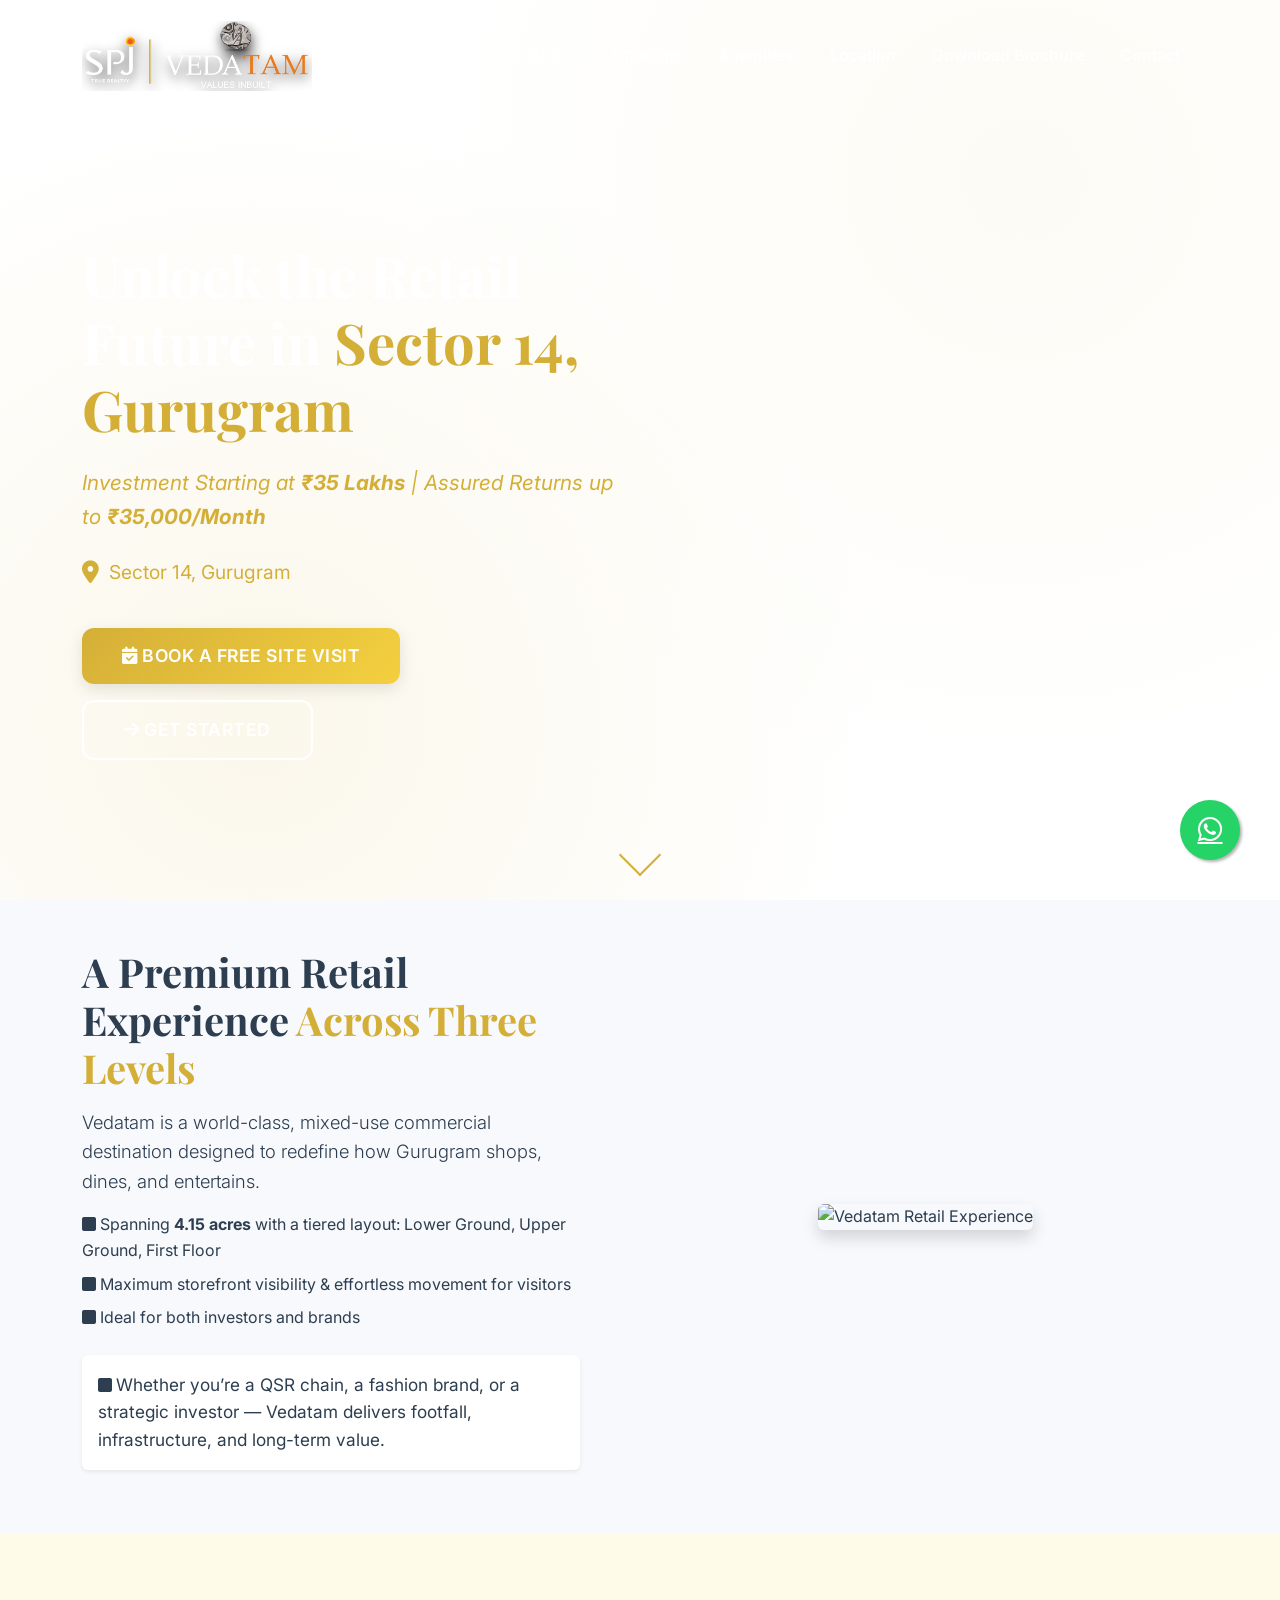
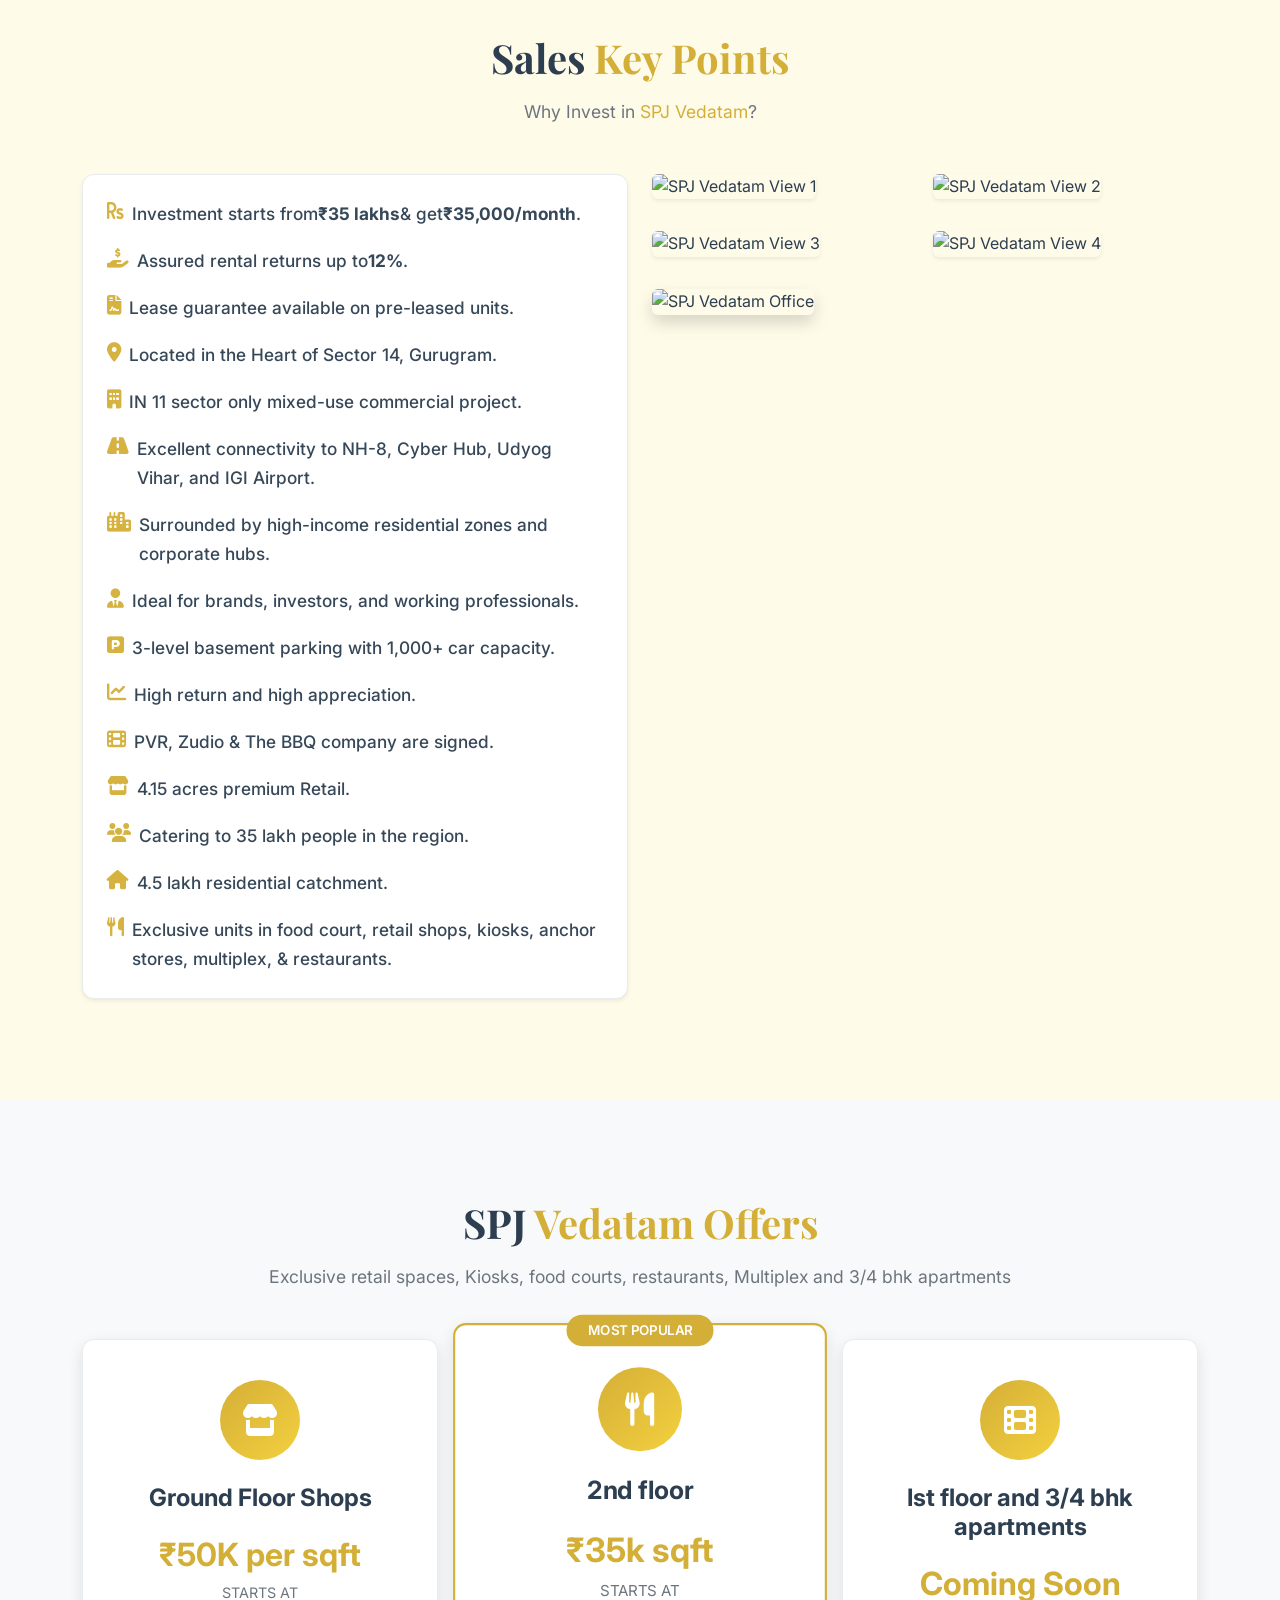
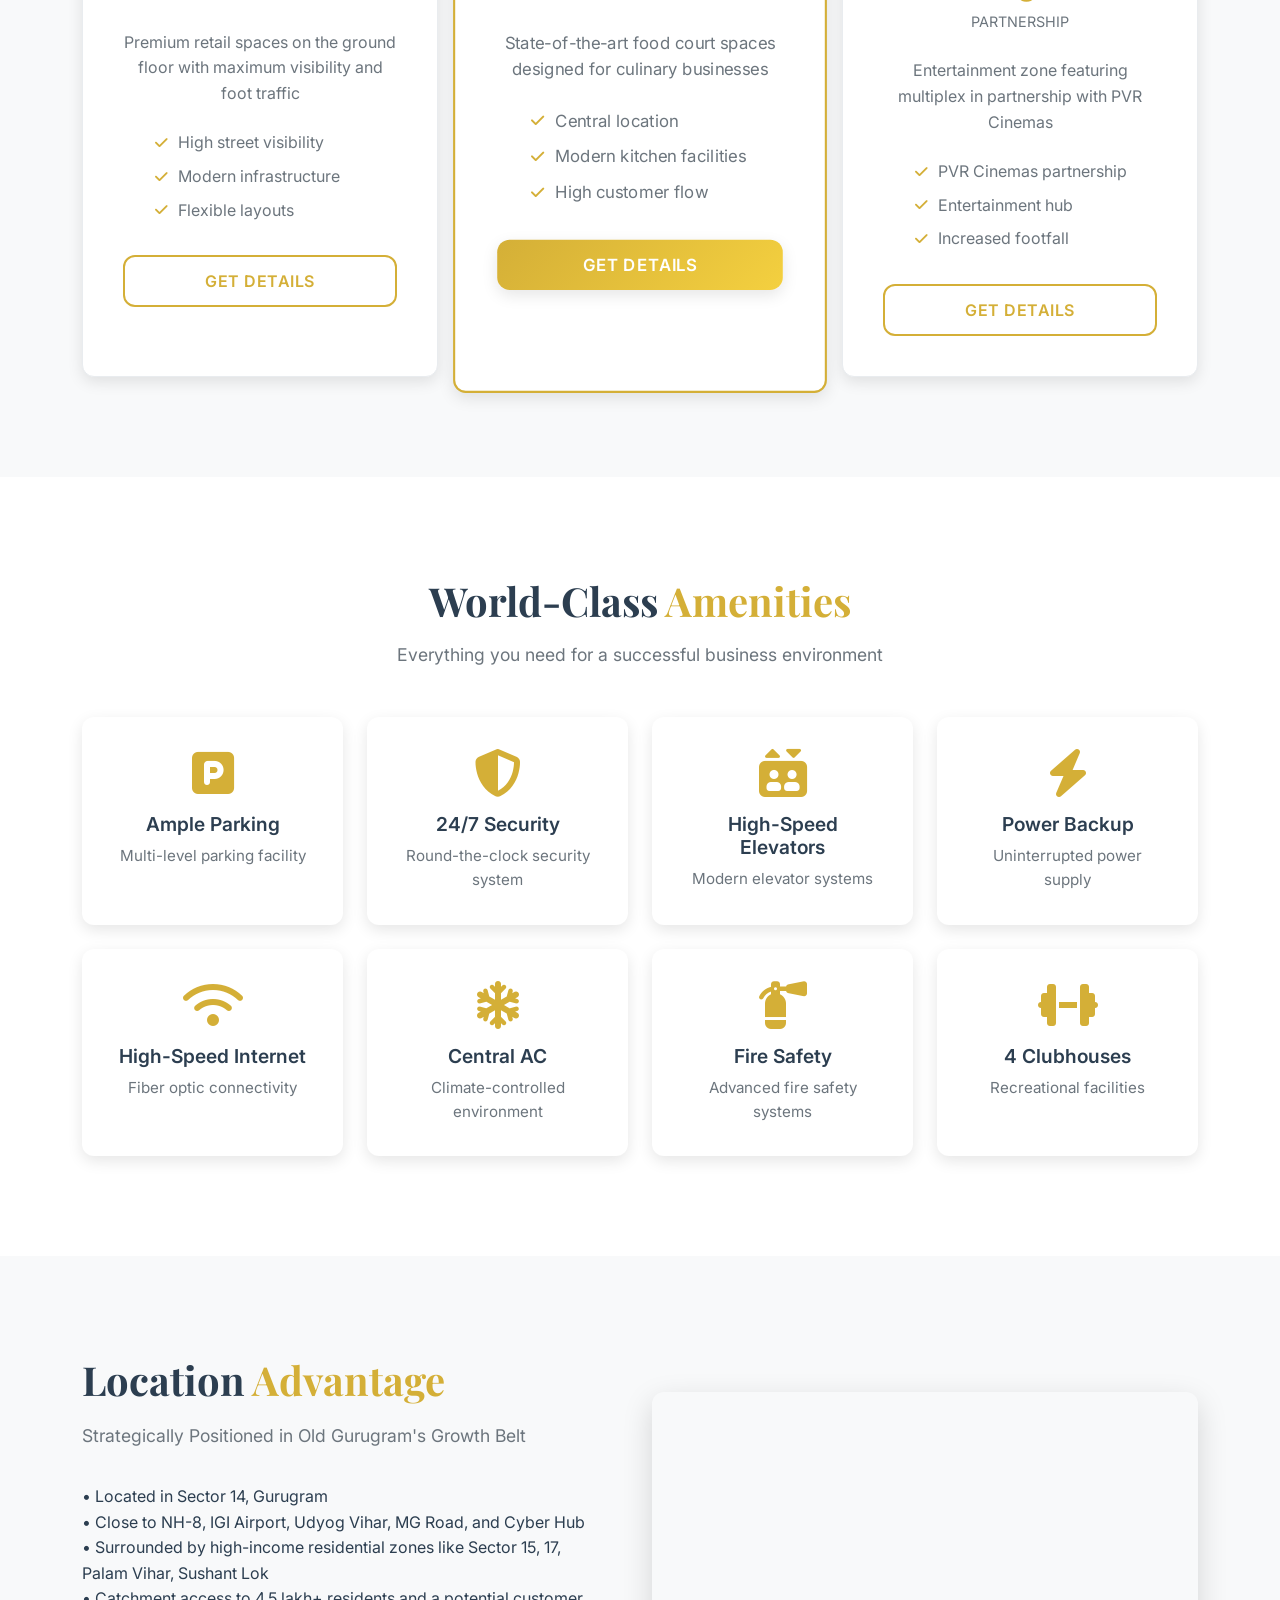
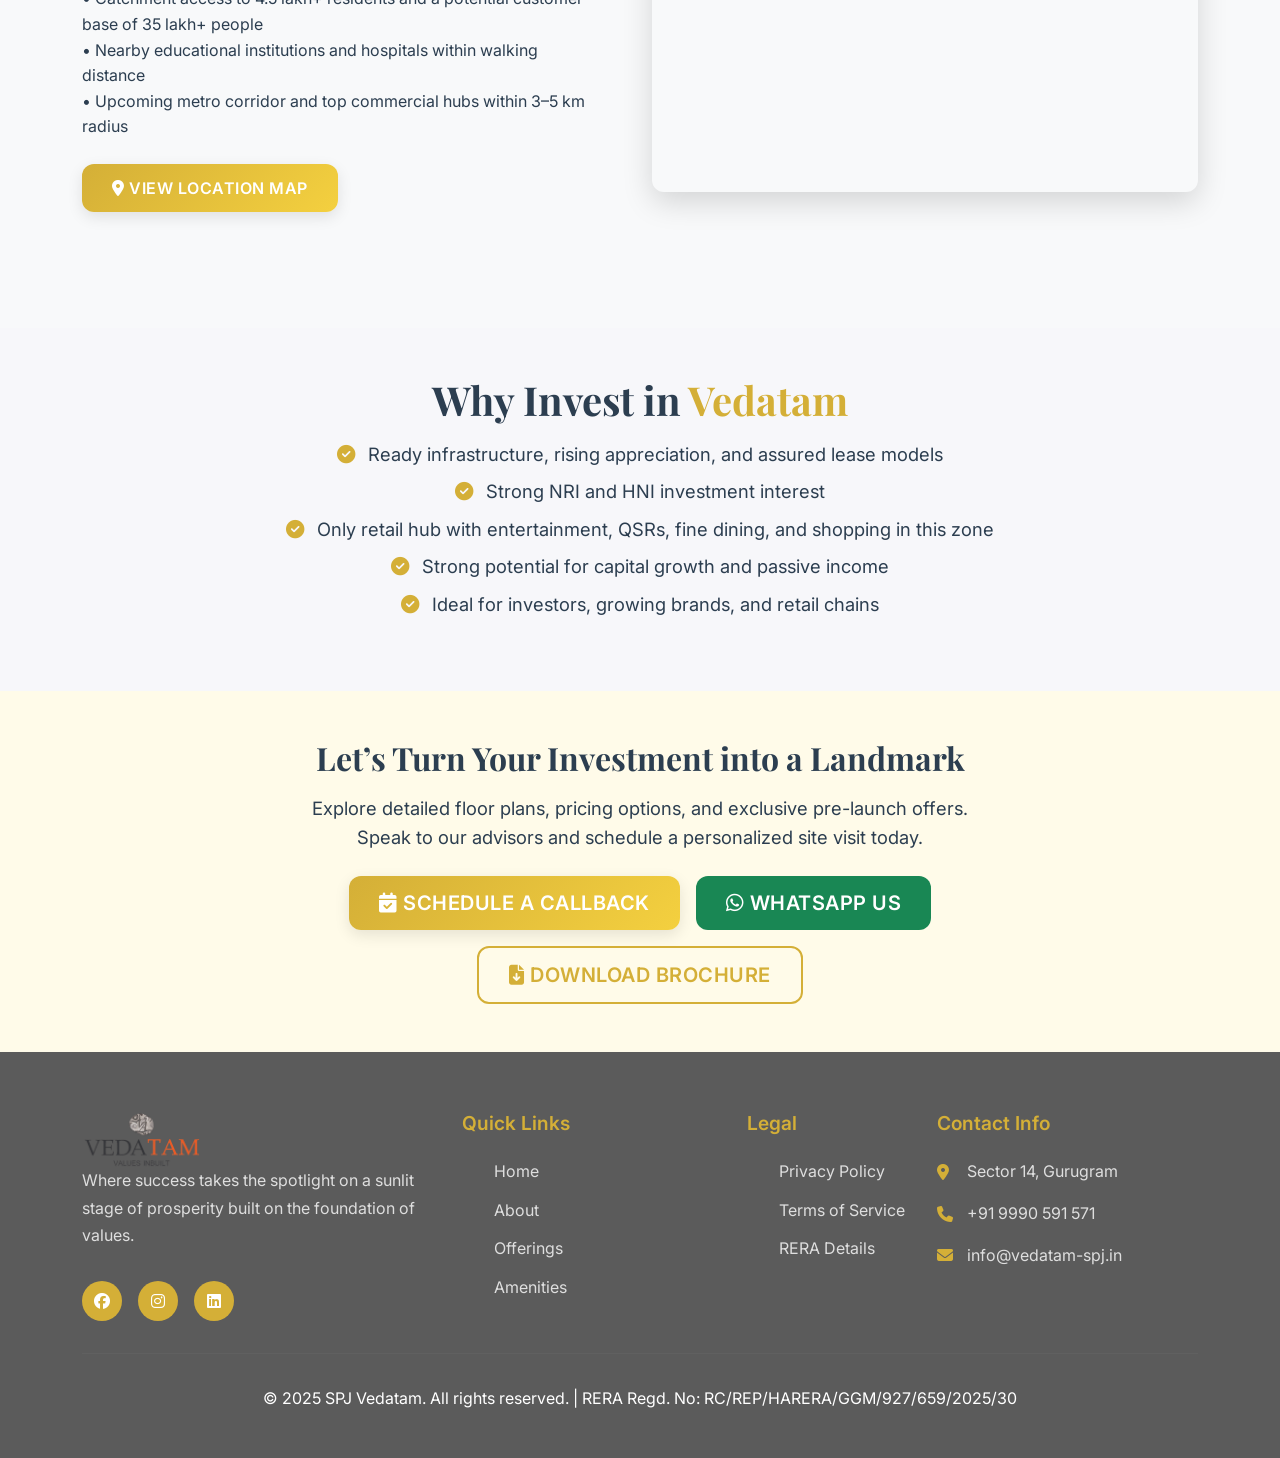
==== commit e0a5028f: "Added download brochure and updated modals" ====
--- a/index.html
+++ b/index.html
@@ -44,25 +44,28 @@
           <span class="navbar-toggler-icon"></span>
         </button>
         <div class="collapse navbar-collapse" id="navbarNav">
-          <ul class="navbar-nav ms-auto">
-            <li class="nav-item"><a class="nav-link" href="#home">Home</a></li>
-            <li class="nav-item">
-              <a class="nav-link" href="#about">About</a>
-            </li>
-            <li class="nav-item">
-              <a class="nav-link" href="#offerings">Offerings</a>
-            </li>
-            <li class="nav-item">
-              <a class="nav-link" href="#amenities">Amenities</a>
-            </li>
-            <li class="nav-item">
-              <a class="nav-link" href="#location">Location</a>
-            </li>
-            <li class="nav-item">
-              <a class="nav-link" href="#contact">Contact</a>
-            </li>
-          </ul>
-        </div>
+  <ul class="navbar-nav ms-auto">
+    <li class="nav-item"><a class="nav-link" href="#home">Home</a></li>
+    <li class="nav-item">
+      <a class="nav-link" href="#about">About</a>
+    </li>
+    <li class="nav-item">
+      <a class="nav-link" href="#offerings">Offerings</a>
+    </li>
+    <li class="nav-item">
+      <a class="nav-link" href="#amenities">Amenities</a>
+    </li>
+    <li class="nav-item">
+      <a class="nav-link" href="#location">Location</a>
+    </li>
+    <li class="nav-item">
+      <a class="nav-link" href="#" data-bs-toggle="modal" data-bs-target="#enquiryModal" data-action="download-brochure">Download Brochure</a>
+    </li>
+    <li class="nav-item">
+      <a class="nav-link" href="#contact">Contact</a>
+    </li>
+  </ul>
+</div>
     </div>
 </nav>
 
@@ -605,24 +608,24 @@
               today.
             </p>
             <div class="d-flex flex-wrap justify-content-center gap-3 mt-4">
-              <button
-                class="btn btn-primary btn-lg"
-                data-bs-toggle="modal"
-                data-bs-target="#enquiryModal"
-              >
-                <i class="fas fa-calendar-check"></i> Schedule a Callback
-              </button>
-              <a
-                href="https://wa.me/919911556462"
-                target="_blank"
-                class="btn btn-success btn-lg"
-              >
-                <i class="fab fa-whatsapp"></i> WhatsApp Us
-              </a>
-              <!-- <a href="https://drive.google.com/uc?export=download&id=1cZEOXOeY8lrz5ptwD2yYT7WOPHVgnOdX" class="btn btn-outline-primary btn-lg" download>
-                            <i class="fas fa-file-download"></i> Download Floor Plan
-                        </a> -->
-            </div>
+  <button
+    class="btn btn-primary btn-lg"
+    data-bs-toggle="modal"
+    data-bs-target="#enquiryModal"
+  >
+    <i class="fas fa-calendar-check"></i> Schedule a Callback
+  </button>
+  <a
+    href="https://wa.me/919911556462"
+    target="_blank"
+    class="btn btn-success btn-lg"
+  >
+    <i class="fab fa-whatsapp"></i> WhatsApp Us
+  </a>
+  <a href="#" class="btn btn-outline-primary btn-lg" data-bs-toggle="modal" data-bs-target="#enquiryModal" data-action="download-brochure">
+      <i class="fas fa-file-download"></i> Download Brochure
+  </a>
+</div>
           </div>
         </div>
       </div>
@@ -676,7 +679,7 @@
             <div class="footer-section">
               <h4>Legal</h4>
               <ul>
-                <li><a href="#">Privacy Policy</a></li>
+                <li><a href="privacypolicy.html">Privacy Policy</a></li>
                 <li><a href="#">Terms of Service</a></li>
                 <li><a href="#">RERA Details</a></li>
               </ul>
@@ -718,102 +721,210 @@
             ></button>
           </div>
           <div class="modal-body">
-            <form action="https://api.web3forms.com/submit" method="POST" id="enquiryForm">
-    <input type="hidden" name="access_key" value="YOUR_ACCESS_KEY_HERE">
-
-    <div class="row">
-        <div class="col-md-6 mb-3">
-            <label class="form-label">Full Name *</label>
-            <input type="text" name="name" class="form-control" required />
-        </div>
-        <div class="col-md-6 mb-3">
-            <label class="form-label">Phone Number *</label>
-            <input type="tel" name="phone_number" class="form-control" required />
-        </div>
-        <div class="col-md-6 mb-3">
-            <label class="form-label">Email Address</label>
-            <input type="email" name="email" class="form-control" />
-        </div>
-        <div class="col-md-6 mb-3">
-            <label class="form-label">Interested In</label>
-            <select name="interested_in" class="form-select">
-                <option>Ground Floor Shops</option>
-                <option>Premium Food Court</option>
-                <option>General Inquiry</option>
-            </select>
-        </div>
-        </div>
-    <input type="checkbox" name="botcheck" class="hidden" style="display: none;">
-
-    <div class="text-center">
-        <button type="submit" class="btn btn-primary btn-lg">
-            <i class="fas fa-paper-plane"></i> Send Enquiry
-        </button>
-    </div>
-</form>
-          </div>
+  <div id="modalDownloadMessage" class="alert alert-info text-center" style="display: none;">
+      <strong>Fill the form first to download the brochure.</strong>
+  </div>
+  <form action="https://api.web3forms.com/submit" method="POST" id="enquiryForm">
+      <input type="hidden" name="access_key" value="e72a1268-0be7-47f4-95f0-f40a6883e81e">
+
+      <div class="row">
+          <div class="col-md-6 mb-3">
+              <label class="form-label">Full Name *</label>
+              <input type="text" name="name" class="form-control" required />
+          </div>
+          <div class="col-md-6 mb-3">
+              <label class="form-label">Phone Number *</label>
+              <input type="tel" name="phone_number" class="form-control" required />
+          </div>
+          <div class="col-md-6 mb-3">
+              <label class="form-label">Email Address</label>
+              <input type="email" name="email" class="form-control" />
+          </div>
+          <div class="col-md-6 mb-3">
+              <label class="form-label">Interested In</label>
+              <select name="interested_in" class="form-select">
+                  <option>Ground Floor Shops</option>
+                  <option>Premium Food Court</option>
+                  <option>General Inquiry</option>
+              </select>
+          </div>
+          </div>
+      <input type="checkbox" name="botcheck" class="hidden" style="display: none;">
+
+      <div class="text-center">
+          <button type="submit" class="btn btn-primary btn-lg">
+              <i class="fas fa-paper-plane"></i> Send Enquiry
+          </button>
+      </div>
+  </form>
+</div>
         </div>
       </div>
     </div>
 
     <!-- Scripts -->
     <script src="https://cdnjs.cloudflare.com/ajax/libs/bootstrap/5.3.2/js/bootstrap.bundle.min.js"></script>
-    <script>
-      // Smooth scrolling for anchor links
-      document.querySelectorAll('a[href^="#"]').forEach((anchor) => {
-        anchor.addEventListener("click", function (e) {
+    <script src="https://cdnjs.cloudflare.com/ajax/libs/bootstrap/5.3.2/js/bootstrap.bundle.min.js"></script>
+<script>
+    // Get modal elements
+    const enquiryModalEl = document.getElementById("enquiryModal");
+    const enquiryForm = document.getElementById("enquiryForm");
+    const modalDownloadMessage = document.getElementById("modalDownloadMessage");
+    const modalTitle = document.querySelector("#enquiryModal .modal-title");
+    const modalBody = document.querySelector("#enquiryModal .modal-body");
+
+    // Create a bootstrap modal instance to control it via JS
+    const enquiryModal = new bootstrap.Modal(enquiryModalEl);
+
+    // 1. AUTO-POPUP MODAL AFTER 10 SECONDS
+    setTimeout(() => {
+      // Check if a modal is already open to avoid popping up over an open modal
+      if (!document.body.classList.contains('modal-open')) {
+        enquiryModal.show();
+      }
+    }, 10000); // 10 seconds in milliseconds
+
+    // 2. SMOOTH SCROLLING FOR ANCHOR LINKS
+    document.querySelectorAll('a[href^="#"]').forEach((anchor) => {
+      anchor.addEventListener("click", function (e) {
+        const href = this.getAttribute("href");
+        // Ensure it's a valid internal link before preventing default and scrolling
+        if (href.length > 1 && document.querySelector(href)) {
           e.preventDefault();
-          const target = document.querySelector(this.getAttribute("href"));
-          if (target) {
-            target.scrollIntoView({
-              behavior: "smooth",
-              block: "start",
-            });
-          }
-        });
-      });
-
-      // Navbar scroll effect
-      window.addEventListener("scroll", function () {
-        const navbar = document.querySelector(".navbar");
-        if (window.scrollY > 50) {
-          navbar.classList.add("scrolled");
-        } else {
-          navbar.classList.remove("scrolled");
+          const target = document.querySelector(href);
+          target.scrollIntoView({
+            behavior: "smooth",
+            block: "start",
+          });
         }
       });
-
-    //   // Form submission
-    //   document
-    //     .getElementById("enquiryForm")
-    //     .addEventListener("submit", function (e) {
-    //       e.preventDefault();
-    //       alert("Thank you for your enquiry! We will contact you soon.");
-    //       bootstrap.Modal.getInstance(
-    //         document.getElementById("enquiryModal")
-    //       ).hide();
-    //     });
-
-      // Animate on scroll
-      const observerOptions = {
-        threshold: 0.1,
-        rootMargin: "0px 0px -50px 0px",
-      };
-
-      const observer = new IntersectionObserver(function (entries) {
-        entries.forEach((entry) => {
-          if (entry.isIntersecting) {
-            entry.target.classList.add("animate-in");
+    });
+
+    // 3. NAVBAR SCROLL EFFECT
+    window.addEventListener("scroll", function () {
+      const navbar = document.querySelector(".navbar");
+      if (window.scrollY > 50) {
+        navbar.classList.add("scrolled");
+      } else {
+        navbar.classList.remove("scrolled");
+      }
+    });
+
+    // 4. FUNCTION TO RESET MODAL TO ITS GENERAL STATE
+    function resetModalState() {
+      modalDownloadMessage.style.display = 'none';
+      enquiryForm.removeAttribute('data-download-url');
+    }
+
+    // 5. HANDLE MODAL BEHAVIOR (DOWNLOAD VS. GENERAL) BEFORE IT OPENS
+    enquiryModalEl.addEventListener('show.bs.modal', function (event) {
+      // The element that triggered the modal (if any)
+      const button = event.relatedTarget;
+
+      // Check if the trigger element has the 'download-brochure' action
+      if (button && button.getAttribute('data-action') === 'download-brochure') {
+        modalDownloadMessage.style.display = 'block';
+        // Set an attribute on the form to remember to download the PDF on submission
+        enquiryForm.setAttribute('data-download-url', 'assets/SPJ_Vedatam_Brochure.pdf'); //
+      } else {
+        // If it's a general enquiry or opened via timeout, reset its state
+        resetModalState();
+      }
+    });
+
+    // 6. HELPER FUNCTION TO TRIGGER THE PDF DOWNLOAD OR OPEN IN NEW TAB
+function triggerDownload(url) {
+  const a = document.createElement('a');
+  a.href = url;
+  a.target = '_blank'; // Ensures the link opens in a new tab
+  a.download = url.split('/').pop(); // Suggests to the browser to download the file
+  document.body.appendChild(a);
+  a.click(); // The browser will now attempt to download or open in a new tab
+  document.body.removeChild(a);
+}
+
+    // 7. FORM SUBMISSION LOGIC
+    enquiryForm.addEventListener("submit", async function (e) {
+      e.preventDefault();
+      const form = e.target;
+      const formData = new FormData(form);
+      const downloadUrl = form.getAttribute('data-download-url');
+
+      try {
+        const response = await fetch(form.action, {
+          method: form.method,
+          body: formData,
+          headers: {
+            Accept: "application/json",
+          },
+        });
+
+        if (response.ok) {
+          modalTitle.textContent = "Thank You!";
+          let successMessage = `
+            <div class="text-center py-4">
+              <h3>Thank you for your enquiry!</h3>
+              <p>We'll get back to you shortly.</p>
+            </div>`;
+
+          // If a download is pending, trigger it and update the success message
+          if (downloadUrl) {
+            triggerDownload(downloadUrl);
+            successMessage = `
+              <div class="text-center py-4">
+                <h3>Thank you!</h3>
+                <p>Your brochure download should start automatically.</p>
+                <p class="mt-3 small">If it doesn't, please check your popup blocker.</p>
+              </div>`;
+            // Clear the download flag after triggering
+            resetModalState();
           }
-        });
-      }, observerOptions);
-
-      document
-        .querySelectorAll(".offering-card, .amenity-item, .about-content")
-        .forEach((el) => {
-          observer.observe(el);
-        });
-    </script>
+
+          modalBody.innerHTML = successMessage;
+          setTimeout(() => {
+            window.location.reload();
+          }, 6000);
+
+        } else {
+          // Handle submission error
+          const errorData = await response.json();
+          modalTitle.textContent = "Error";
+          modalBody.innerHTML = `
+            <div class="text-center py-4">
+              <h3>Something went wrong!</h3>
+              <p>Please try again later. ${errorData.message || ''}</p>
+              <button type="button" class="btn btn-primary mt-3" data-bs-dismiss="modal">Close</button>
+            </div>`;
+        }
+      } catch (error) {
+        // Handle network error
+        modalTitle.textContent = "Error";
+        modalBody.innerHTML = `
+          <div class="text-center py-4">
+            <h3>An unexpected error occurred!</h3>
+            <p>Please check your internet connection and try again.</p>
+            <button type="button" class="btn btn-primary mt-3" data-bs-dismiss="modal">Close</button>
+          </div>`;
+        console.error("Form submission error:", error);
+      }
+    });
+
+    // 8. ANIMATE ON SCROLL (Existing functionality)
+    const observerOptions = {
+      threshold: 0.1,
+      rootMargin: "0px 0px -50px 0px",
+    };
+    const observer = new IntersectionObserver(function (entries) {
+      entries.forEach((entry) => {
+        if (entry.isIntersecting) {
+          entry.target.classList.add("animate-in");
+        }
+      });
+    }, observerOptions);
+    document.querySelectorAll(".offering-card, .amenity-item, .about-content").forEach((el) => {
+      observer.observe(el);
+    });
+</script>
     <a href="https://wa.me/919911556462" class="whatsapp-float" target="_blank">
       <i class="fab fa-whatsapp"></i>
     </a>
--- a/style.css
+++ b/style.css
@@ -881,6 +881,13 @@
     .sales-key-points-section {
         padding: 60px 0;
     }
+     .hero-content {
+        padding-top: 80px; /* Adjust this value as needed based on your navbar's height */
+    }
+
+    .hero-title {
+        font-size: 2.5rem; /* Existing rule, keeping it for context */
+    }
 }
 @media (max-width: 768px) {
     .sales-key-points-section {
@@ -892,7 +899,16 @@
 }
 
 /* ===== RESPONSIVE DESIGN ===== */
+@media (max-width: 1280px) {
+    .hero-content {
+        padding-top: 50px;
+    }
+}
+
 @media (max-width: 768px) {
+    .hero-content {
+        padding-top: 100px; /* Potentially more padding for smaller devices if needed */
+    }
     .hero-title {
         font-size: 2.5rem;
     }
